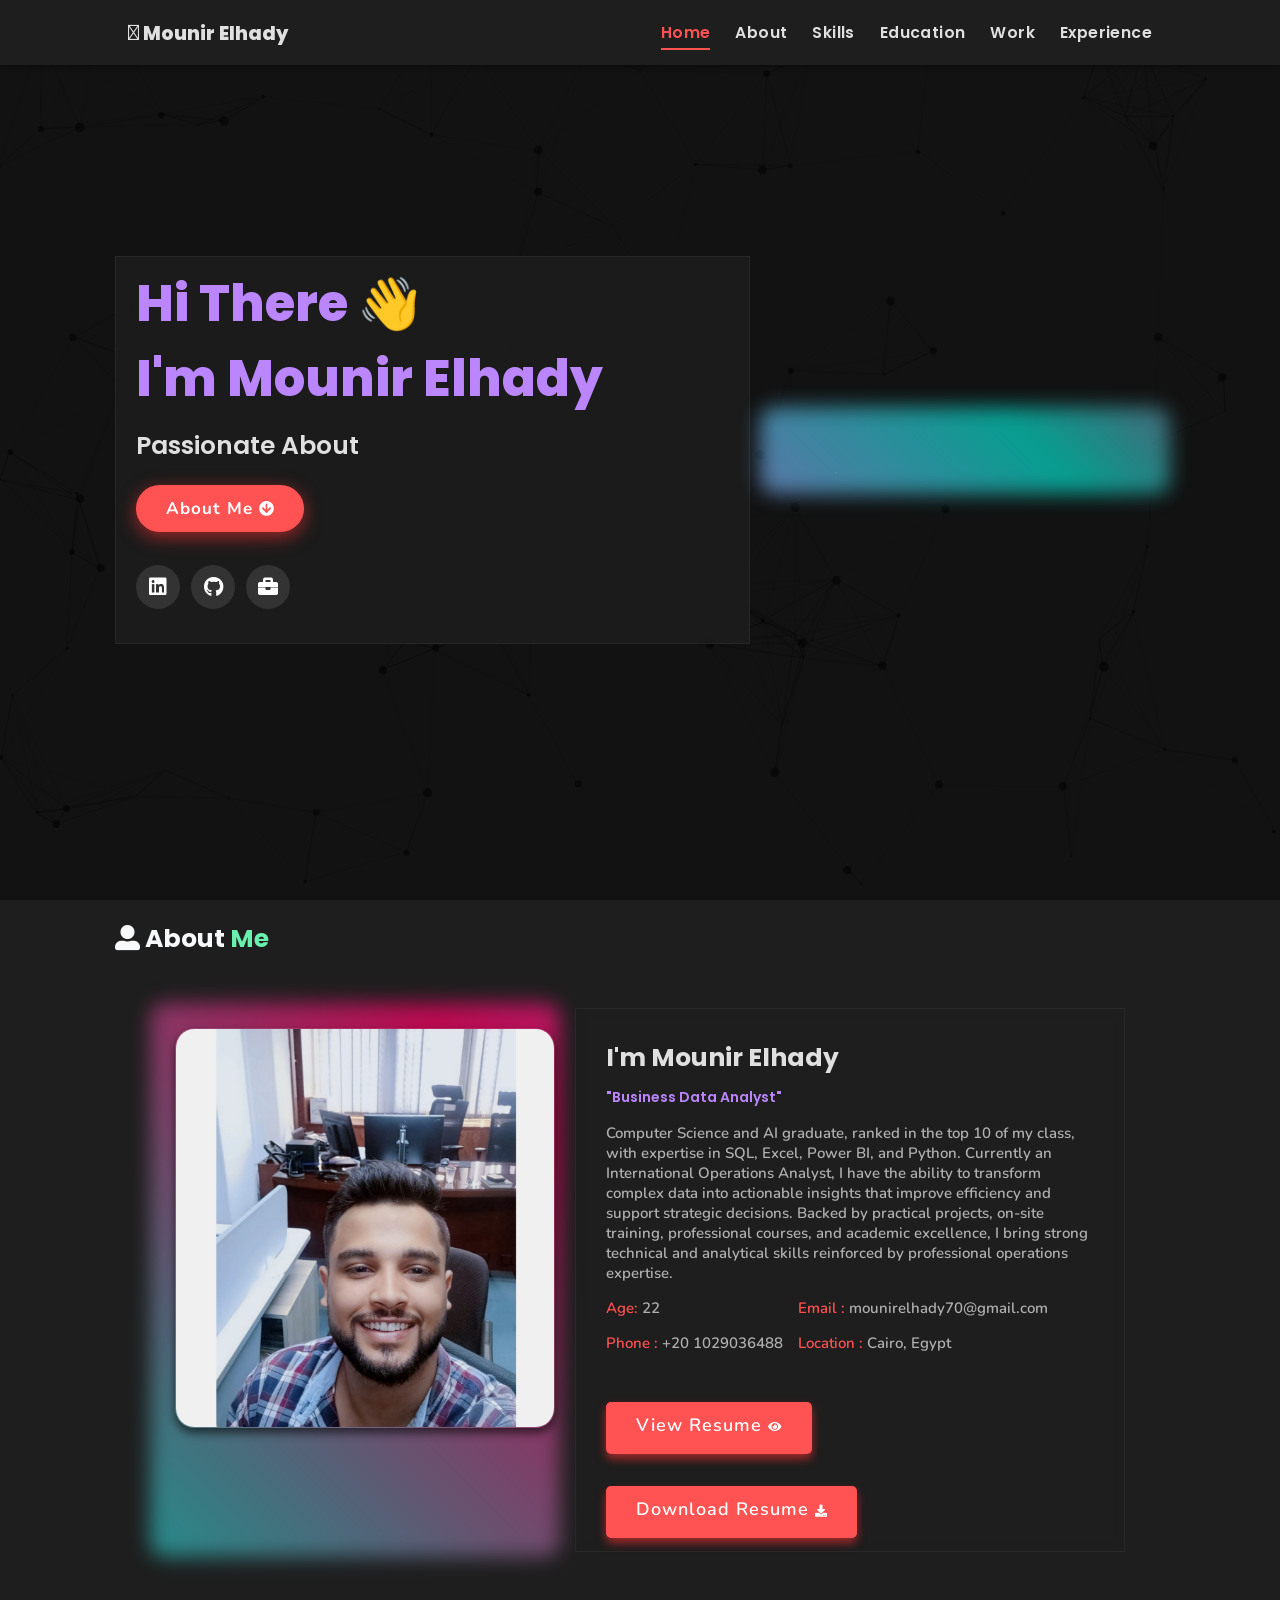
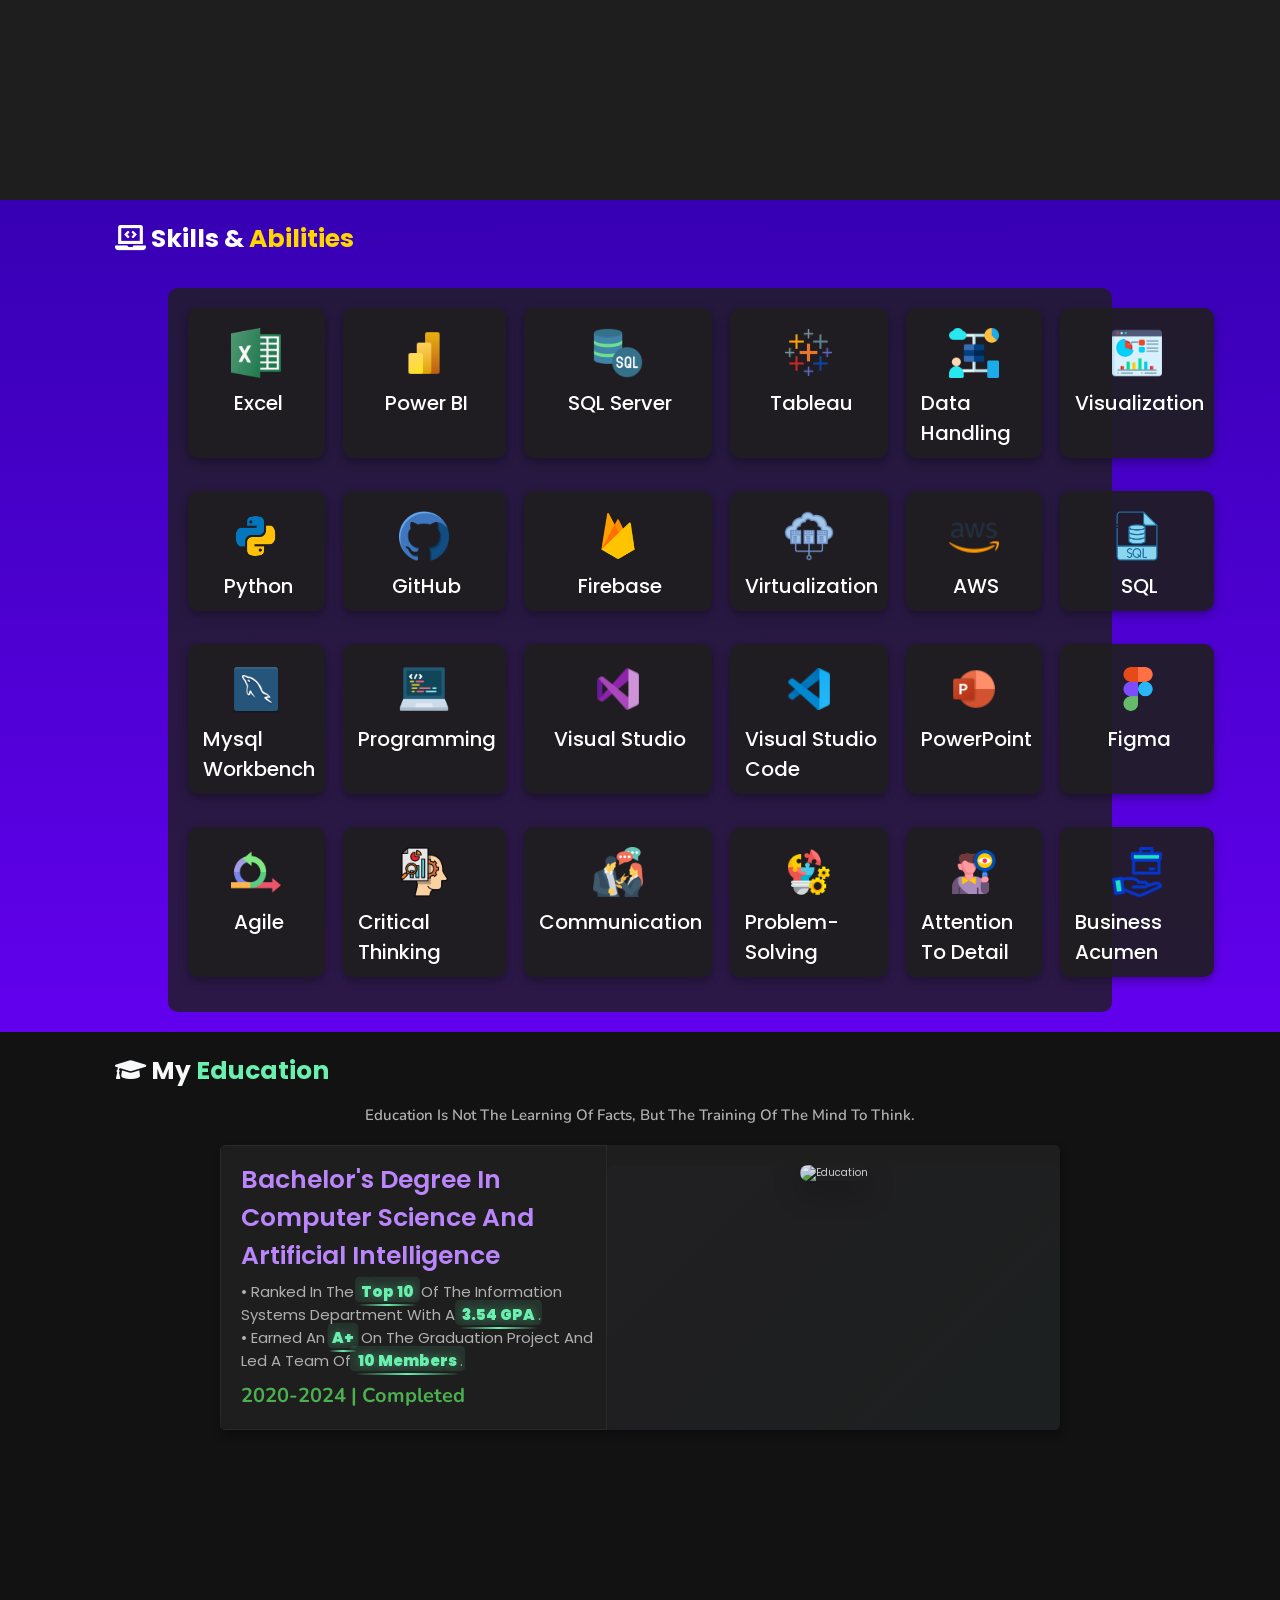
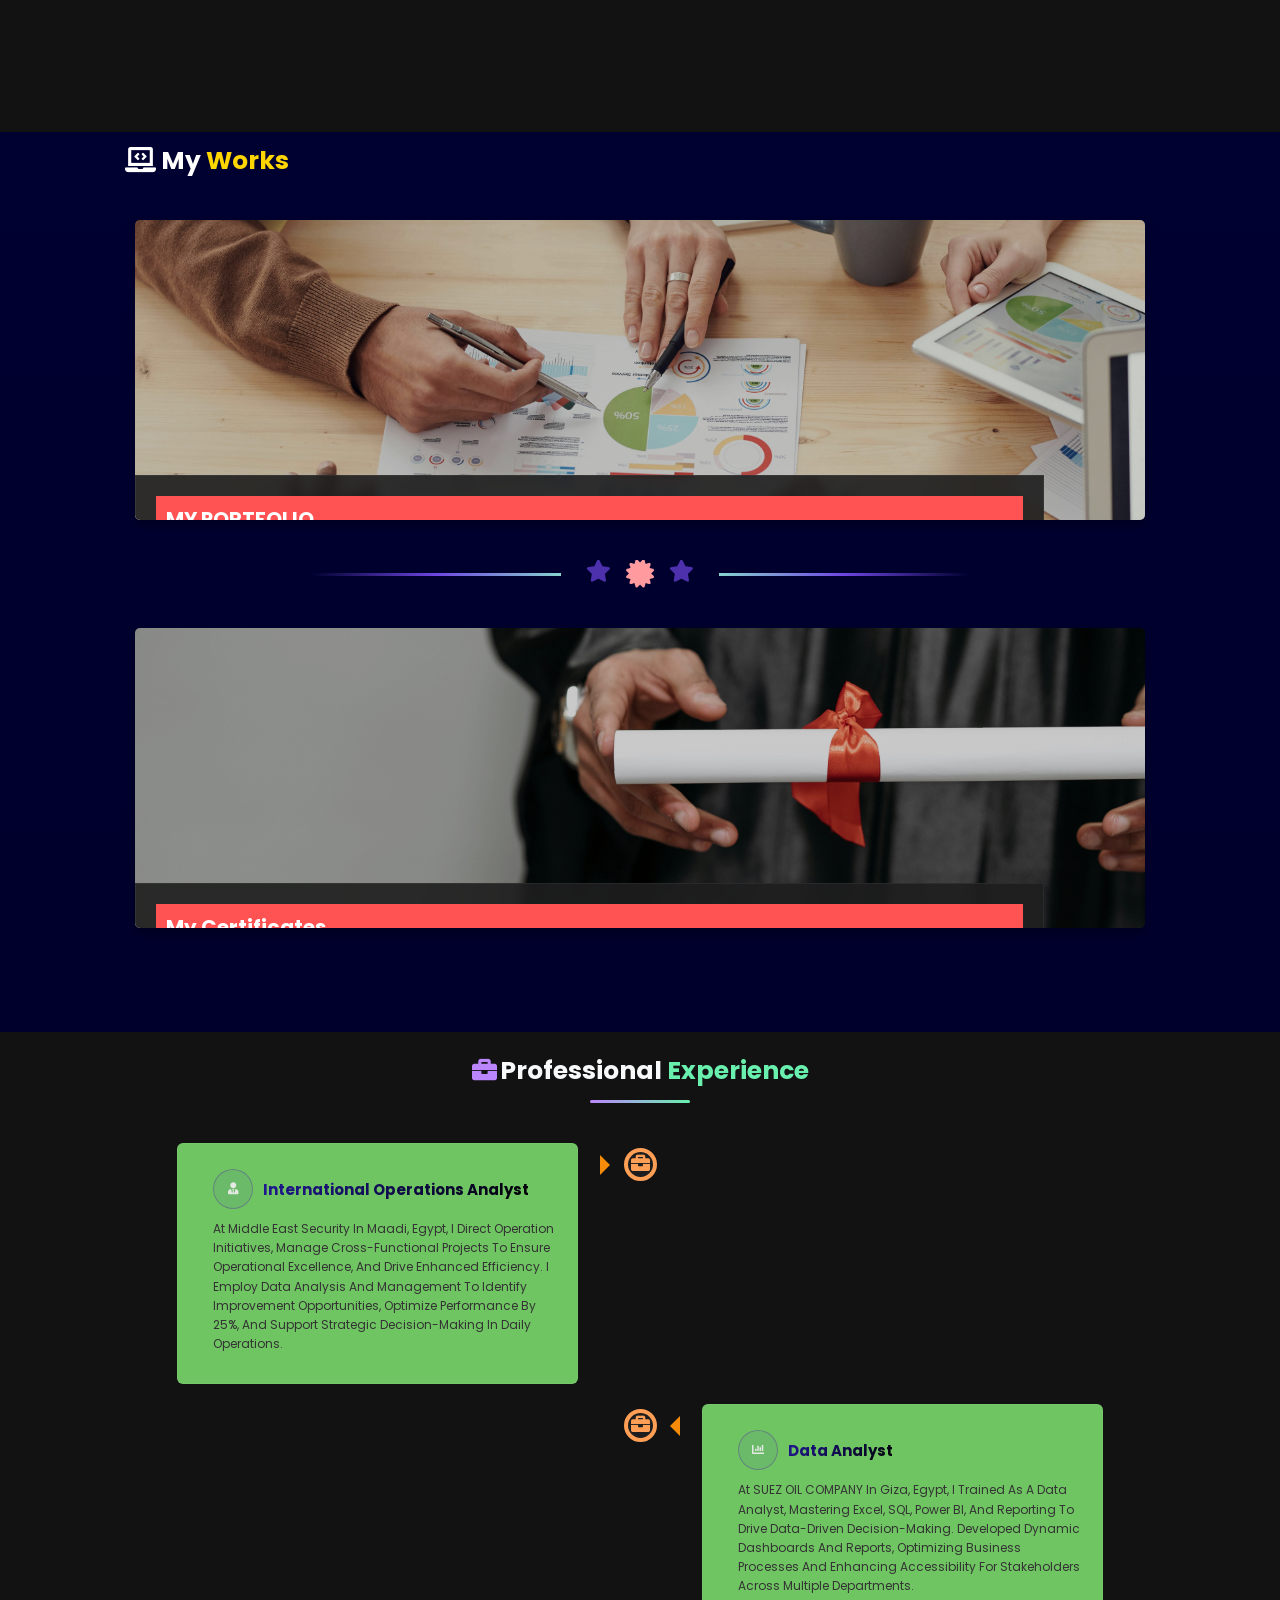
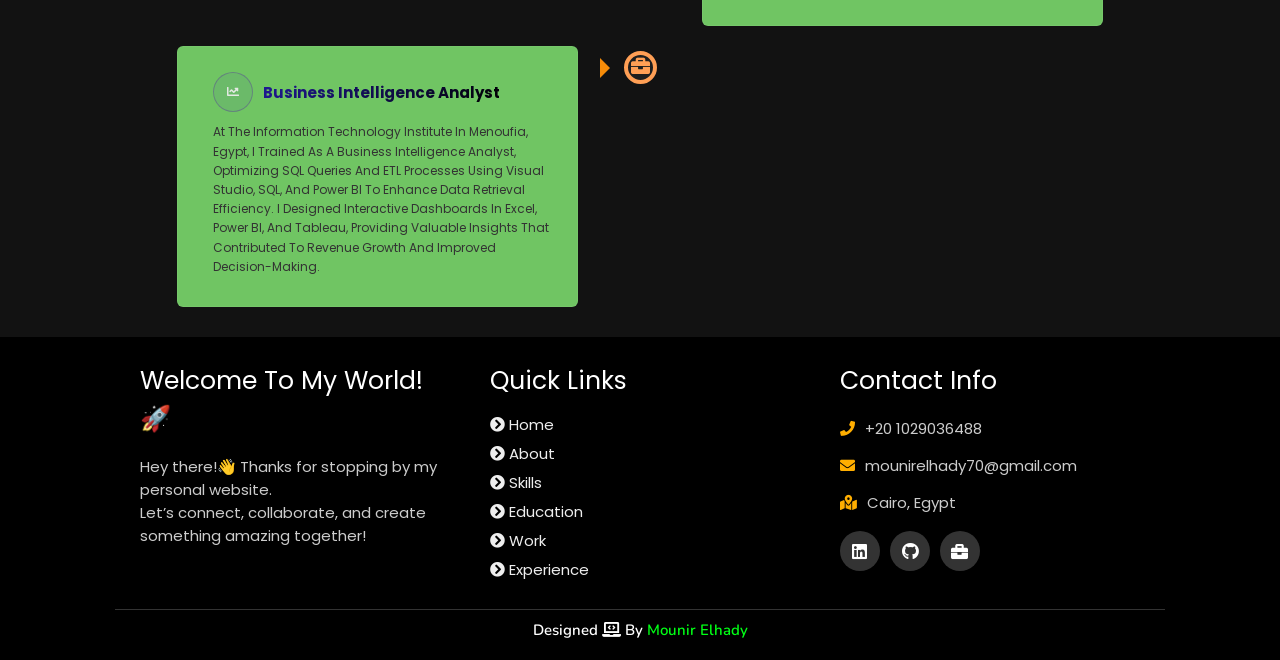
==== index.html @ d8acaab2 "Update index.html" ====
<!DOCTYPE html>
<html lang="en">
<head>
    <meta charset="UTF-8">
    <meta http-equiv="X-UA-Compatible" content="IE=edge">
    <meta name="viewport" content="width=device-width, initial-scale=1.0">
    
    <meta name="keywords" content="Mounir Elhady, Website, Data Analyst, Business Intelligence, Data Visualization, SQL, Power BI, Python, Data-Driven Solutions, Database Management" />
    <meta name="description" content="Welcome to Mounir Elhady's Website. Data Analyst & Business Intelligence Professional specializing in Data Visualization, SQL, Power BI, and Python." />
    
    <!-- Custom CSS -->
    <link rel="stylesheet" href="./assets/css/style.css">
    
    <!-- Font Awesome -->
    <link rel="stylesheet" href="https://cdnjs.cloudflare.com/ajax/libs/font-awesome/5.15.3/css/all.min.css" integrity="sha512-iBBXm8fW90+nuLcSKlbmrPcLa0OT92xO1BIsZ+ywDWZCvqsWgccV3gFoRBv0z+8dLJgyAHIhR35VZc2oM/gI1w==" crossorigin="anonymous" referrerpolicy="no-referrer" />
    <script src="https://kit.fontawesome.com/95a2002ecf.js" crossorigin="anonymous"></script>
    
    <!-- Favicon -->
    <link id='favicon' rel="shortcut icon" href="./assets/images/Logo.png" type="image/x-png">
    
    <title>Website | Mounir Elhady</title>
</head>







<body>
<header>
        <a href="" class="logo"><i class="fa-solid fa-code"></i> Mounir Elhady</a>

        <div id="menu" class="fas fa-bars"></div>
        <nav class="navbar">
            <ul>
            <li><a class="active" href="#home">Home</a></li>
            <li><a href="#about">About</a></li>
            <li><a href="#skills">Skills</a></li>
            <li><a href="#education">Education</a></li>
            <li><a href="#work">Work</a></li>
            <li><a href="#experience">Experience</a></li>
            </ul>
        </nav>
</header>
<!-- navbar ends -->


<!-- hero section starts -->
<section class="home" id="home">
    <div id="particles-js"></div>



    <div class="content">
    <h2>Hi There  👋<br/> I'm Mounir Elhady <span></span></h2>
    <p>Passionate about   <span class="typing-text"></span></p>
    <a href="#about" class="btn"><span>About Me</span>
      <i class="fas fa-arrow-circle-down"></i>
    </a>






    <div class="socials">
        <ul class="social-icons">
          <li><a class="linkedin" aria-label="LinkedIn" href="https://www.linkedin.com/in/mounirelhady/" target="_blank"><i class="fab fa-linkedin"></i></a></li> 
          <li><a class="github" aria-label="GitHub" href="https://github.com/MounirReda" target="_blank"><i class="fab fa-github"></i></a></li>
          <li><a class="portfolio" aria-label="Portfolio" href="https://www.datascienceportfol.io/mounirelhady70" target="_blank"><i class="fas fa-briefcase"></i></a></li>
        </ul>
      </div>
    </div>
<div class="image">
    <img draggable="false" class="tilt" src="./assets/images/Mounir Elhady.jpg" alt="" height="">
</div>
</section>
<!-- hero section ends -->


<!-- about section starts -->
<section class="about" id="about">
    <h2 class="heading"><i class="fas fa-user-alt"></i> About <span>Me</span></h2>
    
    <div class="row">

    <div class="image">
        <img draggable="false" class="tilt" src="./assets/images/Mounir Reda.jpg" alt="">
    </div>
    <div class="content">
        <h3>I'm Mounir Elhady</h3>
        <span class="tag">"Business Data Analyst"</span>
        
        <p>
Computer Science and AI graduate, ranked in the top 10 of my class, with expertise in SQL, Excel, Power BI, and Python. Currently an International Operations Analyst,
I have the ability to transform complex data into actionable insights that improve efficiency and support strategic decisions. Backed by practical projects, 
on-site training, professional courses, and academic excellence, I bring strong technical and analytical skills reinforced by professional operations expertise.
  </p>
        
        <div class="box-container">
            <div class="box">
              <p><span> age: </span> 22</p>
              <p><span> phone : </span> +20 1029036488</p>
            </div>
            <div class="box">
              <p><span> email : </span> mounirelhady70@gmail.com</p>
              <p><span> Location : </span> Cairo, Egypt</p>
            </div>
        </div>
        
        <div class="resumebtns">
          <!-- View Resume Button -->
          <div class="resumebtn">
              <a href="https://drive.google.com/file/d/1XjksKo0N9wcu0QotkBpElkFrQKHS5Toi/view?usp=sharing" target="_blank" class="btn">
                  <span>View Resume</span> <i class="fas fa-eye"></i>
              </a>
          </div>
      
          <!-- Download Resume Button -->
          <div class="resumebtn">
              <a href="https://drive.google.com/uc?export=download&id=1XjksKo0N9wcu0QotkBpElkFrQKHS5Toi" class="btn">
                  <span>Download Resume</span> <i class="fas fa-download"></i>
              </a>
          </div>
      </div>
      

    </div>
    </div>
</section>
<!-- about section ends -->

<!-- skills section starts -->
<section class="skills" id="skills">

    <h2 class="heading"><i class="fas fa-laptop-code"></i> Skills & <span>Abilities</span></h2>

    <div class="container">
          <div class="row" id="skillsContainer">

            <div class="bar">
              <div class="info">
                <img src="./assets/images/skills/Excel.png" height="50" width="50"/>
                <span>Excel</span>
              </div>
            </div>
            <div class="bar">
              <div class="info">
                <img src="./assets/images/skills/Power BI.png" height="50" width="50">
                <span>Power BI</span>
              </div>
    
            </div>
            <div class="bar">
              <div class="info">
                <img src="./assets/images/skills/sql-server.png" height="50" width="50">
                <span>SQL Server</span>
              </div>
            </div>
            <div class="bar">
              <div class="info">
                <img src="./assets/images/skills/Tableau.png" height="50" width="50">
                <span>Tableau</span>
              </div>
            </div>
            <div class="bar">
              <div class="info">
                <img src="./assets/images/skills/Management Data.png" height="50" width="50">
                <span>Data Handling</span>
              </div>
            </div>
            <div class="bar">
              <div class="info">
                <img src="./assets/images/skills/data-visualization.png" height="50" width="50">
                <span>Visualization</span>
              </div>
            </div>
            <div class="bar">
              <div class="info">
                <img src="./assets/images/skills/python.png" height="50" width="50">
                <span>Python</span>
              </div>
            </div>
            <div class="bar">
              <div class="info">
                <img src="./assets/images/skills/github.png" height="50" width="50">
                <span>GitHub</span>
              </div>
            </div>
            <div class="bar">
              <div class="info">
                <img src="./assets/images/skills/firebase.png" height="50" width="50">
                <span>Firebase</span>
              </div>
            </div>
            
            <div class="bar">
              <div class="info">
                <img src="./assets/images/skills/virtualization.png" height="50" width="50">
                <span>Virtualization</span>
              </div>
            </div>
            <div class="bar">
              <div class="info">
                <img src="./assets/images/skills/aws.png" height="50" width="50">
                <span>AWS</span>
              </div>
            </div>
            <div class="bar">
              <div class="info">
                <img src="./assets/images/skills/sql.png" height="50" width="50">
                <span>SQL</span>
              </div>
            </div>
            <div class="bar">
              <div class="info">
                <img src="./assets/images/skills/mysqlworkbench_93532.png" height="50" width="50">
                <span>Mysql workbench</span>
              </div>
            </div>
            <div class="bar">
              <div class="info">
                <img src="./assets/images/skills/programming.png" height="50" width="50">
                <span>Programming</span>
              </div>
            </div>
            <div class="bar">
              <div class="info">
                <img src="./assets/images/skills/visual-studio.png" height="50" width="50">
                <span>Visual Studio</span>
              </div>
            </div>
            <div class="bar">
              <div class="info">
                <img src="./assets/images/skills/visual-studio-code.png" height="50" width="50">
                <span>Visual Studio Code</span>
              </div>
            </div>
            <div class="bar">
              <div class="info">
                <img src="./assets/images/skills/Power Point.png" height="50" width="50">
                <span>PowerPoint</span>
              </div>
            </div>
            <div class="bar">
              <div class="info">
                <img src="./assets/images/skills/figma.png" height="50" width="50">
                <span>Figma</span>
              </div>
            </div>
            <div class="bar">
              <div class="info">
                <img src="./assets/images/skills/agile.png" height="50" width="50">
                <span>Agile</span>
            
              </div>
            </div>
            <div class="bar">
              <div class="info">
                <img src="./assets/images/skills/Critical Thinking.png" height="50" width="50">
                <span>Critical Thinking</span>
              </div>
            </div>
            <div class="bar">
              <div class="info">
                <img src="./assets/images/skills/conversation.png" height="50" width="50">
                <span>Communication </span>
              </div>
            </div>
            
            <div class="bar">
              <div class="info">
                <img src="./assets/images/skills/problem-solving.png" height="50" width="50">
                <span>Problem-Solving</span>
              </div>
            </div>
            <div class="bar">
              <div class="info">
                <img src="./assets/images/skills/attention-to-detail.png" height="50" width="50">
                <span>Attention to Detail</span>
              </div>
            </div>
            <div class="bar">
              <div class="info">
                <img src="./assets/images/skills/briefcase.png" height="50" width="50">
                <span>Business Acumen</span>
              </div>
            </div>
            </div>
            

      </div>
</div>
</section>
<!-- skills section ends -->


<!-- education section starts -->
<section class="education" id="education">
  <h1 class="heading"><i class="fas fa-graduation-cap"></i> My <span>Education</span></h1>
  <p class="qoute">Education is not the learning of facts, but the training of the mind to think.</p>

  <div class="box-container">
    <div class="box">
      <div class="content">
        <h3>Bachelor's Degree in Computer Science and Artificial Intelligence</h3>
        <p class="education-details">
          <span class="bullet-point">•</span> Ranked in the <span class="highlight grade-special">top 10</span> of the Information Systems Department with a <span class="highlight grade-special">3.54 GPA</span>.<br>
          <span class="bullet-point">•</span> Earned an <span class="highlight grade-special">A+</span> on the graduation project and led a team of <span class="highlight grade-special">10 members</span>.
        </p>
        <h4>2020-2024 | Completed</h4>
      </div>
      
      <!-- Enhanced image container with animations -->
      <div class="full-width-image">
        <div class="image-wrapper">
          <img draggable="false" src="assets/images/Graduation Picture.jpg" alt="Education" class="animated-image">
          <div class="image-overlay"></div>
          <div class="image-highlight"></div>
        </div>
      </div>
    </div>
  </div>
</section>
<!-- education section ends -->

<style>
  /* Base Styles */
  .full-width-image {
    width: 100%;
    margin-top: 2rem;
    position: relative;
    overflow: hidden;
    border-radius: 8px;
  }
  
  .image-wrapper {
    position: relative;
    width: 100%;
    height: 100%;
  }
  
  .animated-image {
    width: 100%;
    max-height: 400px;
    object-fit: cover;
    border-radius: 8px;
    transform: scale(1);
    transition: all 0.5s ease;
    position: relative;
    z-index: 1;
    box-shadow: 0 10px 30px rgba(0,0,0,0.3);
  }
  
  /* Overlay Effects */
  .image-overlay {
    position: absolute;
    top: 0;
    left: 0;
    width: 100%;
    height: 100%;
    background: linear-gradient(135deg, rgba(187,134,252,0.2) 0%, rgba(3,218,198,0.1) 100%);
    z-index: 2;
    opacity: 0.7;
    mix-blend-mode: overlay;
    border-radius: 8px;
  }
  
  .image-highlight {
    position: absolute;
    top: 0;
    left: -100%;
    width: 50%;
    height: 100%;
    background: linear-gradient(90deg, transparent, rgba(255,255,255,0.2), transparent);
    z-index: 3;
    animation: shine 3s infinite;
  }

  /* Enhanced Number Styling - Unified Design */
  .grade-special {
    font-weight: 900;
    color: #69f0ae; /* Vibrant green */
    text-shadow: 0 0 10px rgba(105, 240, 174, 0.4);
    padding: 0 3px;
    position: relative;
    display: inline-block;
    transform: translateZ(0);
  }

  .grade-special::after {
    content: '';
    position: absolute;
    bottom: -3px;
    left: 0;
    width: 100%;
    height: 2px;
    background: linear-gradient(90deg, transparent, #69f0ae, transparent);
    animation: gradePulse 2s infinite;
    border-radius: 2px;
  }

  .grade-special::before {
    content: '';
    position: absolute;
    top: -2px;
    left: 0;
    width: 100%;
    height: 100%;
    background: rgba(105, 240, 174, 0.1);
    border-radius: 4px;
    z-index: -1;
    transform: scale(1.1);
    animation: gradeGlow 2s infinite alternate;
  }

  @keyframes gradePulse {
    0%, 100% { opacity: 0.8; transform: scaleX(0.9); }
    50% { opacity: 1; transform: scaleX(1); }
  }

  @keyframes gradeGlow {
    0% { opacity: 0.3; }
    100% { opacity: 0.6; }
  }
  
  /* Animations */
  @keyframes shine {
    0% { left: -100%; }
    20% { left: 100%; }
    100% { left: 100%; }
  }
  
  .animated-image:hover {
    transform: scale(1.02);
    box-shadow: 0 15px 40px rgba(0,0,0,0.4);
  }
  
  /* Content Animation */
  .content {
    animation: fadeInUp 0.8s ease-out;
  }
  
  @keyframes fadeInUp {
    from {
      opacity: 0;
      transform: translateY(20px);
    }
    to {
      opacity: 1;
      transform: translateY(0);
    }
  }
  
  /* Responsive Design */
  @media (max-width: 768px) {
    .animated-image {
      max-height: 300px;
    }
    
    .image-highlight {
      animation: shineMobile 4s infinite;
    }
    
    @keyframes shineMobile {
      0% { left: -100%; }
      30% { left: 100%; }
      100% { left: 100%; }
    }

    .grade-special {
      font-size: 1.05em;
      padding: 0 2px;
    }
  }
</style>
<!-- education section ends -->


<!-- work project section starts -->

<section class="work" id="work">
  <h2 class="heading"><i class="fas fa-laptop-code"></i> My <span>Works</span></h2>

  <div class="box-container">
  <!-- Portfolio Box -->
  <div class="box tilt">
    <a href="https://www.datascienceportfol.io/mounirelhady70" target="_blank">
      <img draggable="false" src="./assets/images/projects/Port.jpg" alt="Portfolio Preview" />
    </a>
    <div class="content">
      <div class="tag">
        <h3>MY PORTFOLIO</h3>
      </div> 
      <div class="desc">
        <a href="https://www.datascienceportfol.io/mounirelhady70" target="_blank" style="text-decoration: none; color: inherit;">
          <p> Showing advanced practical work in business intelligence, data analysis. Skilled in analytics tools, data management</p>
        </a>
        <div class="btns">
          <a href="https://www.datascienceportfol.io/mounirelhady70" class="btn" target="_blank">
            <i class="fas fa-eye"></i> View My Portfolio
          </a>
        </div>
        </div>
      </div>
    </div>
  </div>

  <!-- Enhanced Attractive Separator -->
  <div class="separator-wrapper">
    <div class="separator">
      <div class="separator-line left-line"></div>
      <div class="separator-icon">
        <i class="fas fa-star"></i>
        <i class="fas fa-certificate pulse"></i>
        <i class="fas fa-star"></i>
      </div>
      <div class="separator-line right-line"></div>
    </div>
  </div>

  <style>
    .separator-wrapper {
      margin: 40px 0;
      position: relative;
      overflow: hidden;
    }

    .separator {
      display: flex;
      align-items: center;
      justify-content: center;
      position: relative;
    }

    .separator-line {
      height: 3px;
      flex-grow: 1;
      max-width: 250px;
      position: relative;
      overflow: hidden;
    }

    .left-line {
      background: linear-gradient(90deg, transparent, #6e45e2, #88d3ce);
      animation: slideLeft 2.5s infinite;
    }

    .right-line {
      background: linear-gradient(90deg, #88d3ce, #6e45e2, transparent);
      animation: slideRight 2.5s infinite;
    }

    .separator-icon {
      margin: 0 25px;
      display: flex;
      gap: 15px;
    }

    .separator-icon i {
      color: #6e45e2;
      font-size: 22px;
      position: relative;
    }

    .separator-icon .fa-certificate {
      font-size: 28px;
      color: #ff9a9e;
    }

    .separator-icon .fa-star {
      animation: rotate 4s infinite linear;
      opacity: 0.7;
    }

    /* Animations */
    @keyframes slideLeft {
      0% { background-position: -250px 0; }
      100% { background-position: 250px 0; }
    }

    @keyframes slideRight {
      0% { background-position: 250px 0; }
      100% { background-position: -250px 0; }
    }

    @keyframes pulse {
      0% { transform: scale(1); opacity: 1; }
      50% { transform: scale(1.2); opacity: 0.8; }
      100% { transform: scale(1); opacity: 1; }
    }

    @keyframes rotate {
      from { transform: rotate(0deg); }
      to { transform: rotate(360deg); }
    }

    /* Glow effect on hover */
    .separator:hover .separator-icon .fa-certificate {
      text-shadow: 0 0 15px #ff9a9e;
      transition: all 0.3s ease;
    }

    /* Added space below the "View My Portfolio" button */
    .btns {
      margin-bottom: 20px;
    }
  </style>

  <!-- Certificate Section - Added below the portfolio -->
<div class="box-container" style="margin-top: 20px;">
  <div class="box tilt">
    <a href="https://mounirreda.github.io/Certifications-Gallery-/" target="_blank">
      <img draggable="false" src="./assets/images/projects/Certificate.jpg" alt="Certificate Preview" />
    </a>
    <div class="content">
      <div class="tag">
        <h3>My Certificates</h3>
      </div> 
      <div class="desc">
        <a href="https://mounirreda.github.io/Certifications-Gallery-/" target="_blank" style="text-decoration: none; color: inherit;">
          <p>Certified Skills and Achievements: Expertise in Data Analysis, Business Intelligence, Cloud Solutions, Digital Marketing and Networking</p>
        </a>
        <div class="btns">
          <a href="https://mounirreda.github.io/Certifications-Gallery-/" class="btn" target="_blank">
            <i class="fas fa-eye"></i> View My Certificates
          </a>
        </div>
        </div>
      </div>
    </div>
  </div>
</section>


<!-- work project section ends -->


<!-- experience section starts -->
<!-- experience section starts -->
<section class="experience" id="experience">
  <div class="section-header">
    <i class="fas fa-briefcase"></i>
    <h2 class="heading">  <space>  </space> Professional <span>Experience</span></h2>
    <div class="header-decoration"></div>
  </div>



  <div class="timeline">
    <!-- Freelancing Entry -->
    <div class="container left">
      <div class="content">
        <div class="tag">
          <div class="tag-icon"><i class="fas fa-user-tie"></i></div>
          <h2>International Operations Analyst</h2>
        </div>
        <div class="desc">
          <p>At Middle East Security in Maadi, Egypt, I direct operation initiatives, manage cross-functional projects to ensure operational excellence, and drive enhanced efficiency. I employ data analysis and management to identify improvement opportunities, optimize performance by 25%, and support strategic decision-making in daily operations.</p>
        </div>
      </div>
    </div>

    <!-- Data Analyst Entry -->
    <div class="container right">
      <div class="content">
        <div class="tag">
          <div class="tag-icon"><i class="fas fa-chart-bar"></i></div>
          <h2>Data Analyst</h2>
        </div>
        <div class="desc">
          <p>At SUEZ OIL COMPANY in Giza, Egypt, I trained as a Data Analyst, mastering Excel, SQL, Power BI, and reporting to drive data-driven decision-making. developed dynamic dashboards and reports, optimizing business processes and enhancing accessibility for stakeholders across multiple departments.</p>
        </div>
      </div>
    </div>

    <!-- Business Intelligence Entry -->
    <div class="container left">
      <div class="content">
        <div class="tag">
          <div class="tag-icon"><i class="fas fa-chart-line"></i></div>
          <h2>Business Intelligence Analyst</h2>
        </div>
        <div class="desc">
          <p>At the Information Technology Institute in Menoufia, Egypt, I trained as a Business Intelligence Analyst, optimizing SQL queries and ETL processes using Visual Studio, SQL, and Power BI to enhance data retrieval efficiency. I designed interactive dashboards in Excel, Power BI, and Tableau, providing valuable insights that contributed to revenue growth and improved decision-making.</p>
        </div>
      </div>
    </div>
</div>




      </div>
    </div>
  </div>
</section>
<!-- experience section ends -->

<style>
  /* Enhanced Header Styling */
  .section-header {
    position: relative;
    text-align: center;
    margin-bottom: 3rem;
  }
  
  .section-header i {
    font-size: 2.5rem;
    color: #bb86fc;
    margin-bottom: 1rem;
    display: inline-block;
  }
  
  .heading {
    font-size: 2.5rem;
    font-weight: 700;
    color: #f8f9fa;
    position: relative;
    display: inline-block;
    margin: 0 0 1rem;
  }
  
  .heading span {
    color: #69f0ae;
    position: relative;
  }
  
  .heading span::after {
    content: '';
    position: absolute;
    bottom: 5px;
    left: 0;
    width: 100%;
    height: 3px;
    background: linear-gradient(90deg, #69f0ae, transparent);
    z-index: -1;
  }
  
  .header-decoration {
    height: 3px;
    width: 100px;
    background: linear-gradient(90deg, #bb86fc, #69f0ae);
    margin: 0 auto;
    border-radius: 3px;
  }

  /* Enhanced Timeline Items */
  .tag {
    display: flex;
    align-items: center;
    gap: 1rem;
    margin-bottom: 1rem;
  }
  
  .tag-icon {
    width: 40px;
    height: 40px;
    background: rgba(70, 103, 165, 0.1);
    border-radius: 50%;
    display: flex;
    align-items: center;
    justify-content: center;
    color: #e4e9e3;
    font-size: 1.2rem;
    border: 1px solid rgba(80, 10, 165, 0.3);
  }
  
  .tag h2 {
    color: #1461af;
    font-size: 1.5rem;
    margin: 0;
    background: linear-gradient(135deg, #201996, #000000);
    -webkit-background-clip: text;
    -webkit-text-fill-color: transparent;
    background-clip: text;
  }
  
  .desc p {
    color: #e0e0e0;
    line-height: 1.6;
    font-size: 1.1rem;
  }

  /* Keep original timeline structure */
  .timeline {
    position: relative;
    max-width: 1200px;
    margin: 0 auto;
  }
  
  .timeline::after {
    content: '';
    position: absolute;
    width: 4px;
    background: linear-gradient(to bottom, #bb86fc, #69f0ae);
    top: 0;
    bottom: 0;
    left: 50%;
    margin-left: -2px;
    z-index: 0;
  }
  
  /* Rest of your existing timeline CSS... */
  /* (Keep all your original .container, .left, .right styles) */
  /* Just update the content background for better contrast */
  .content {
    background: rgba(30, 30, 30, 0.8);
    backdrop-filter: blur(5px);
    border: 1px solid rgba(255,255,255,0.05);
  }
</style>
<!-- experience section ends -->

<!-- footer section starts -->
<section class="footer">

  <div class="box-container">

      <div class="box">
        <h3>Welcome to My World! 🚀</h3>
        <p>
          Hey there!👋 Thanks for stopping by my personal website. <br/>
          Let’s connect, collaborate, and create something amazing together!  
        </p>
        
      </div>

      <div class="box">
          <h3>quick links</h3>
          <a href="#home"><i class="fas fa-chevron-circle-right"></i> Home</a>
          <a href="#about"><i class="fas fa-chevron-circle-right"></i> About</a>
          <a href="#skills"><i class="fas fa-chevron-circle-right"></i> Skills</a>
          <a href="#education"><i class="fas fa-chevron-circle-right"></i> Education</a>
          <a href="#work"><i class="fas fa-chevron-circle-right"></i> Work</a>
          <a href="#experience"><i class="fas fa-chevron-circle-right"></i> Experience</a>
      </div>

      <div class="box">
          <h3>Contact info</h3>
          <p> <i class="fas fa-phone"></i>+20  1029036488</p>
          <p> <i class="fas fa-envelope"></i>mounirelhady70@gmail.com</p>
          <p> <i class="fas fa-map-marked-alt"></i>Cairo, Egypt</p>
          <div class="share">
          <a class="linkedin" aria-label="LinkedIn" href="https://www.linkedin.com/in/mounirelhady/" target="_blank"><i class="fab fa-linkedin"></i></a> 
          <a class="github" aria-label="GitHub" href="https://github.com/MounirReda" target="_blank"><i class="fab fa-github"></i></a>
          <a class="github" aria-label="GitHub" href="https://www.datascienceportfol.io/mounirelhady70" target="_blank"><i class="fas fa-briefcase"></i></a>




          </div>
      </div>
  </div>

  <h1 class="credit">Designed <i class="fas fa-laptop-code"></i> by 
    <a href="https://www.linkedin.com/in/mounirelhady/" target="_blank">Mounir Elhady</a>
</h1>

</section>
<!-- footer section ends -->


<!-- scroll top btn -->
<a href="#home" aria-label="ScrollTop" class="fas fa-angle-up" id="scroll-top"></a>
<!-- scroll back to top -->


<!-- ==== ALL MAJOR JAVASCRIPT CDNS STARTS ==== -->
<!-- jquery cdn -->
<script src="https://cdnjs.cloudflare.com/ajax/libs/jquery/3.6.0/jquery.min.js" integrity="sha512-894YE6QWD5I59HgZOGReFYm4dnWc1Qt5NtvYSaNcOP+u1T9qYdvdihz0PPSiiqn/+/3e7Jo4EaG7TubfWGUrMQ==" crossorigin="anonymous" referrerpolicy="no-referrer"></script>

<!-- typed.js cdn -->
<script src="https://cdnjs.cloudflare.com/ajax/libs/typed.js/2.0.5/typed.min.js" integrity="sha512-1KbKusm/hAtkX5FScVR5G36wodIMnVd/aP04af06iyQTkD17szAMGNmxfNH+tEuFp3Og/P5G32L1qEC47CZbUQ==" crossorigin="anonymous" referrerpolicy="no-referrer"></script>

<!-- particle.js links -->
<script src="./assets/js/particles.min.js"></script>
<script src="./assets/js/app.js"></script>

<!-- vanilla tilt.js links -->
<script src="https://cdnjs.cloudflare.com/ajax/libs/vanilla-tilt/1.7.0/vanilla-tilt.min.js" integrity="sha512-SttpKhJqONuBVxbRcuH0wezjuX+BoFoli0yPsnrAADcHsQMW8rkR84ItFHGIkPvhnlRnE2FaifDOUw+EltbuHg==" crossorigin="anonymous" referrerpolicy="no-referrer"></script>

<!-- scroll reveal anim -->
<script src="https://unpkg.com/scrollreveal"></script>

<script
      type="text/javascript"
      src="https://cdn.jsdelivr.net/npm/emailjs-com@3/dist/email.min.js"
    ></script>

<!-- ==== ALL MAJOR JAVASCRIPT CDNS ENDS ==== -->

<script src="./assets/js/script.js"></script>

</body>
</html>
---- assets/css/style.css ----
@import url("https://fonts.googleapis.com/css2?family=Poppins:wght@400;600;700&display=swap");
@import url("https://fonts.googleapis.com/css2?family=Nunito:ital,wght@0,300;0,400;0,600;0,700;1,300;1,400&display=swap");

* {
  margin: 0;
  padding: 0;
  box-sizing: border-box;
  text-decoration: none;
  outline: none;
  border: none;
  text-transform: capitalize;
  transition: all 0.2s linear;
}
html {
  font-size: 62.5%;
  overflow-x: hidden;
  scroll-behavior: smooth;
}
body {
  background: #121212; /* Dark background */
  font-family: "Poppins", sans-serif;
  color: #e0e0e0; /* Light text color */
}

*::selection {
  background: #da2b2b;
  color: #fff;
}

html {
  font-size: 62.5%;
  overflow-x: hidden;
}
html::-webkit-scrollbar {
  width: 0.8rem;
}
html::-webkit-scrollbar-track {
  background: #1e1e1e; /* Dark scrollbar track */
}
html::-webkit-scrollbar-thumb {
  background: #6a3093; /* Purple scrollbar thumb */
}

/* pre loader start */
.loader-container {
  position: fixed;
  top: 0;
  left: 0;
  z-index: 10000;
  background: #121212; /* Dark background */
  display: flex;
  align-items: center;
  justify-content: center;
  height: 100%;
  width: 100%;
}
.loader-container.fade-out {
  top: -120%;
}
/* pre loader end */

/* navbar starts */
header {
  position: fixed;
  top: 0;
  left: 0;
  right: 0;
  z-index: 1000;
  display: flex;
  align-items: center;
  justify-content: space-between;
  padding: 1.7rem 10%;
  height: 6.5rem;
  background-color: #1e1e1e; /* Dark navbar */
  box-shadow: 0 1px 4px rgba(0, 0, 0, 0.5);
}
section {
  min-height: 100vh;
  padding: 2rem 9%;
}
.heading {
  font-size: 3.5rem;
  color: #e0e0e0; /* Light text */
  font-weight: 800;
  text-align: center;
}
.heading span {
  color: #ff5252; /* Brighter red */
}
header .logo {
  font-size: 1.9rem;
  font-weight: 800;
  text-decoration: none;
  color: #e0e0e0; /* Light text */
}
header .logo i {
  font-size: 2.2rem;
}
header .logo:hover {
  color: #ff5252; /* Brighter red */
}
header .navbar ul {
  list-style: none;
  display: flex;
  justify-content: center;
  align-items: center;
}
header .navbar li {
  margin-left: 2.5rem;
}
header .navbar ul li a {
  font-size: 1.57rem;
  color: #e0e0e0; /* Light text */
  font-weight: 600;
  text-decoration: none;
  letter-spacing: 0.04rem;
  transition: 0.2s;
}
header .navbar ul li a.active,
header .navbar ul li a:hover {
  color: #ff5252; /* Brighter red */
  border-bottom: 0.2rem solid #ff5252;
  padding: 0.5rem 0;
}
/* navbar ends */

/* hamburger icon starts*/
#menu {
  font-size: 3rem;
  cursor: pointer;
  color: #bb86fc; /* Light purple */
  display: none;
}
@media (max-width: 768px) {
  #menu {
    display: block;
  }
  header .navbar {
    position: fixed;
    top: 6.5rem;
    right: -120%;
    width: 75%;
    height: 100%;
    text-align: left;
    align-items: flex-start;
    background-color: #1e1e1e; /* Dark background */
  }
  header .navbar ul {
    flex-flow: column;
    padding: 1rem;
  }
  header .navbar ul li {
    text-align: center;
    width: 100%;
    margin: 1rem 0;
    border-radius: 0.5rem;
    width: 26rem;
  }
  header .navbar ul li a {
    display: block;
    padding: 1rem;
    text-align: left;
    color: #e0e0e0; /* Light text */
    font-size: 2rem;
  }
  header .navbar ul li a.active,
  header .navbar ul li a:hover {
    padding: 1rem;
    color: #fff;
    border-radius: 0.5rem;
    border-bottom: 0.5rem solid #ff5252;
  }
  .fa-times {
    transform: rotate(180deg);
  }
  header .navbar.nav-toggle {
    right: 0;
  }
}
/* hamburger icon ends */

/* hero section starts*/
.home {
  position: relative;
  display: flex;
  flex-wrap: wrap;
  gap: 1.5rem;
  min-height: 100vh;
  align-items: center;
}
.home #particles-js {
  position: absolute;
  width: 100%;
  height: 100%;
  top:0;
  left: 0;
}
.home::before {
  content: "";
  position: absolute;
  top: 0;
  left: 0;
  height: 100%;
  width: 100%;
}
.home .content {
  flex: 1 1 40rem;
  padding-top: 1rem;
  z-index: 1;
}
.home .image {
  flex: 1 1 40rem;
  z-index: 1;
}
.home .image img {
  width: 100%;
  height: 100%;
  margin-top: 5rem;
  margin-left: 6rem;
  border-radius: 2%;
  box-shadow: 0 2px 8px rgba(0, 0, 0, 0.5);
  cursor: pointer;
  filter: brightness(0.9) contrast(1.1);
}
.home .image img:hover {
  box-shadow: 0 5px 15px rgba(0, 0, 0, 0.7);
}
.home .content h2 {
  font-size: 5rem;
  font-weight: 800;
  color: #bb86fc; /* Light purple */
}
.home .content h2 span {
  font-size: 5rem;
  font-weight: 800;
  color: #ff9e4f; /* Orange */
}
.home .content p {
  font-size: 2.5rem;
  color: #e0e0e0; /* Light text */
  font-weight: 600;
  padding: 1rem 0;
}
.home .content p span {
  font-size: 2.5rem;
  color: #ff5252; /* Brighter red */
  font-weight: 600;
  padding: 1rem 0;
}
.home .btn {
  margin-top: 1rem;
  position: absolute;
  line-height: 0;
  padding: 1.6rem 3rem;
  border-radius: 4em;
  transition: 0.5s;
  color: #fff;
  background: #ff5252; /* Brighter red */
  box-shadow: 0px 5px 18px rgba(247, 48, 48, 0.6);
  font-family: "Nunito", sans-serif;
}
.home .btn span {
  font-weight: 700;
  font-size: 1.7rem;
  letter-spacing: 0.1rem;
}
.home .btn i {
  margin-left: 0.3rem;
  font-size: 1.5rem;
  transition: 0.3s;
}
.home .btn:hover {
  background: #d32f2f; /* Darker red */
}
.home .btn:hover i {
  transform: translateX(5px);
}
/* social icons start */
.socials {
  position: relative;
  margin-top: 9rem;
}
.socials .social-icons {
  padding-left: 0;
  margin-bottom: 0;
  list-style: none;
}
.socials .social-icons li {
  display: inline-block;
  margin-bottom: 14px;
}
.social-icons a {
  font-size: 2rem;
  display: inline-block;
  line-height: 44px;
  color: #fff;
  background-color: #333;
  width: 44px;
  height: 44px;
  text-align: center;
  margin-right: 8px;
  border-radius: 100%;
  -webkit-transition: all 0.2s linear;
  -o-transition: all 0.2s linear;
  transition: all 0.2s linear;
}
.social-icons a:active,
.social-icons a:focus,
.social-icons a:hover {
  color: #fff;
  background-color: #0685da;
}
.social-icons a.github:hover {
  background-color: #0e0e0e;
}
.social-icons a.twitter:hover {
  background-color: #00aced;
}
.social-icons a.linkedin:hover {
  background-color: #0072b1;
}
.social-icons a.dev:hover {
  background-color: #bb0000;
}
.social-icons a.instagram:hover {
  background: radial-gradient(circle at 30% 107%, #fdf497 0%, #fdf497 5%, #fd5949 45%, #d6249f 60%, #285AEB 90%);
}
.social-icons a.facebook:hover {
  background: #32506d;
}
/* social icons end */

/* hero media queries starts*/
@media (max-width: 450px) {
  .home .btn {
    margin: 4rem 0;
  }
  .socials {
    margin-top: 12rem;
  }
  .home .image img {
    margin-top: 1rem;
  }
  .home .content p {
    font-size: 2.2rem;
  }
  .home .content p span {
    font-size: 2.2rem;
  }
}
/* hero media queries ends*/
/* hero section end */

/* about section starts */
.about {
  background: #1e1e1e; /* Dark background */
}
.about .row {
  display: flex;
  flex-direction: row;
  gap: 2rem;
  flex-wrap: wrap;
  padding: 4rem;
}
.about .row .image {
  text-align: center;
  flex: 1 1 35rem;
}
.about .row .image img {
  margin: 1rem;
  width: 100%;
  height: 400px;
  border-radius: 5%;
  box-shadow: 0 5px 10px rgba(0, 0, 0, 0.6);
  transition: 0.3s;
  cursor: pointer;
  filter: brightness(0.9) contrast(1.1);
}
.about .row .image img:hover {
  mix-blend-mode: normal;
}
.about .row .content {
  flex: 1 1 45rem;
  padding: 3rem;
}
.about .row .content h3 {
  color: #e0e0e0; /* Light text */
  font-size: 2.5rem;
}
.about .row .content .tag {
  font-size: 1.4rem;
  color: #bb86fc; /* Light purple */
  font-weight: 600;
  margin-top: 1rem;
}
.about .row .content p {
  font-size: 1.5rem;
  margin-top: 1.5rem;
  font-family: "Nunito";
  font-weight: 600;
  text-transform: none;
  color: #b0b0b0; /* Lighter text */
}
.about .row .content .box-container {
  display: flex;
  flex-wrap: wrap;
  gap: 1.5rem;
  font-family: "Nunito";
  font-weight: 600;
}
.about .row .content .box-container .box p {
  text-transform: none;
  color: #b0b0b0; /* Lighter text */
}
.about .row .content .box-container .box p span {
  color: #ff5252; /* Brighter red */
}
.resumebtn {
  margin-top: 6rem;
}
.resumebtn .btn {
  padding: 1.9rem 3rem;
  border-radius: 0.5em;
  transition: 0.3s;
  color: #fff;
  background: #ff5252; /* Brighter red */
  box-shadow: 0px 5px 10px rgba(247, 48, 48, 0.6);
  font-family: "Nunito", sans-serif;
}
.resumebtn .btn span {
  font-weight: 600;
  font-size: 1.8rem;
  letter-spacing: 0.1rem;
}
.resumebtn .btn i {
  margin-left: 0.3rem;
  font-size: 1.2rem;
  transition: 0.3s;
}
.resumebtn .btn:hover {
  background: #d32f2f; /* Darker red */
}
.resumebtn .btn:hover i {
  transform: translateX(5px);
}
/* about media queries starts*/
@media screen and (max-width: 600px) {
  .about .row .image {
    margin-top: 2rem;
  }
  .about .row .image img {
    margin: 0 auto;
    width: 80%;
    mix-blend-mode: normal;
  }
  .about .row {
    padding: 0.5rem;
    margin-bottom: 7rem;
  }
  .about .row .content {
    padding: 1rem;
  }
  .about .row .content .box-container {
    gap: 0;
  }
}
/* about media queries ends*/
/* about section ends */

/* skills section starts */
.skills {
  min-height: 90vh;
  background: linear-gradient(to bottom, #3700B3, #6200EE); /* Darker purple gradient */
}
.skills h2 {
  color: #fff;
}
.skills .heading span {
  color: #FFD600; /* Yellow */
}
.skills .container {
  background: rgba(30, 30, 30, 0.8); /* Semi-transparent dark */
  color: #fff;
  border-radius: 1rem;
  padding: 2rem;
  width: 90%;
  margin: auto;
  margin-top: 2rem;
}
.skills .container .row {
  display: grid;
  grid-template-columns: repeat(6, 1fr);
  flex-wrap: wrap;
  gap: 1.8rem;
}
.skills .container .bar {
  margin-bottom: 15px;
  padding: 10px;
  border-radius: 1rem;
  box-shadow: 0 4px 10px rgba(0, 0, 0, 0.3);
  background: rgba(30, 30, 30, 0.9); /* Dark background */
  transition: 0.2s;
}
.skills .container .bar:hover {
  box-shadow: 0 8px 10px rgba(103, 58, 183, 0.6) !important;
  background-color: rgba(0, 0, 0, 0.9) !important;
}
.skills .container .bar .info {
  display: flex;
  flex-direction: column;
  align-items: center;
  gap: 1rem;
  margin-top: 1rem;
}
.skills .container .bar .info i {
  font-size: 4rem;
}
.skills .container .bar .info span {
  font-size: 2rem;
  font-weight: 500;
  font-family: "Poppins";
  margin-left: 0.5rem;
}
/* skills media queries starts*/
@media screen and (max-width: 600px) {
  .skills .container {
    padding: 0;
    margin: 0;
  }
  .skills .container .row {
    grid-template-columns: repeat(2, 1fr);
    margin: 1rem;
    padding: 2rem 0.2rem 2rem 0.2rem;
    gap: 1rem;
  }
  .skills .container {
    margin-top: 5px;
    width: 100%;
  }
}
/* skills media queries ends*/
/* skills section ends */

/* education section starts */
.education {
  background: #121212; /* Dark background */
  min-height: 80vh;
}
.education .qoute {
  font-size: 1.5rem;
  text-align: center;
  font-family: "Nunito", sans-serif;
  font-weight: 600;
  margin-top: 0.5rem;
  color: #b0b0b0; /* Lighter text */
}
.education .box-container {
  display: flex;
  flex-wrap: wrap;
  justify-content: center;
  align-items: center;
  flex-direction: column;
}
.education .box-container .box {
  display: flex;
  flex-direction: row;
  width: 80%;
  border-radius: 0.5rem;
  box-shadow: 0.2rem 0.5rem 1rem rgba(0, 0, 0, 0.3);
  text-align: center;
  position: relative;
  margin-top: 2rem;
  overflow: hidden;
  transition: 0.3s;
  background: #1e1e1e; /* Dark background */
}
.education .box-container .box:hover {
  transform: scale(1.03);
  box-shadow: 1rem 0.5rem 1.2rem rgba(0, 0, 0, 0.4);
}
.education .box-container .box .image {
  flex: 1 1 20rem;
  width: 100%;
}
.education .box-container .box img {
  object-fit: cover;
  position: relative;
  width: 100%;
  height: 100%;
  filter: brightness(0.9);
}
.education .box-container .box .content {
  position: relative;
  display: flex;
  flex-direction: column;
  padding: 1rem;
  flex-wrap: wrap;
  flex: 1 1 70rem;
}
.education .box-container .box .content h3 {
  font-size: 2.5rem;
  color: #bb86fc; /* Light purple */
  padding: 0.5rem 0;
  font-weight: 600;
  text-align: left;
  margin-left: 1rem;
}
.education .box-container .box .content p {
  font-size: 1.5rem;
  margin-left: 1rem;
  text-align: left;
  color: #b0b0b0; /* Lighter text */
}
.education h4 {
  font-size: 2rem;
  color: #4CAF50; /* Green */
  text-align: left;
  margin: 1rem;
  font-family: "Nunito", sans-serif;
  font-weight: 700;
}

/* education media queries starts*/
@media screen and (max-width: 600px) {
  .education .box-container .box {
    flex-direction: column;
    width: 100%;
  }
  .education .box-container .box .image {
    width: 100%;
    height: 25rem;
  }
  .education .box-container .box img {
    width: 100%;
  }
  .education .box-container .box .content {
    position: relative;
    display: flex;
    flex-direction: column;
    padding: 1rem;
    flex-wrap: wrap;
    flex: 0;
  }
  .education .btns {
    margin-top: 2rem;
    margin-left: 1rem;
    margin-right: 1rem;
    flex-wrap: wrap;
  }
}
/* education media queries ends*/
/* education section ends */

/* work section starts */
.work {
  background: linear-gradient(to bottom, #000031, #00002c);
}
.work h2 {
  color: #fff;
  padding: 1rem;
}
.work .heading span {
  color: #FFD600; /* Yellow */
}
.work .box-container {
  display: flex;
  flex-wrap: wrap;
  gap: 1.5rem;
  margin: 2rem;
}
.work .box-container .box {
  flex: 1 1 30rem;
  border-radius: 0.5rem;
  box-shadow: 0 0.5rem 1rem rgba(0, 0, 0, 0.3);
  position: relative;
  overflow: hidden;
  height: 30rem;
  background: #1e1e1e; /* Dark background */
}
.work .box-container .box img {
  height: 100%;
  width: 100%;
  object-fit: cover;
  filter: brightness(0.8);
}
.work .box-container .box .content {
  height: 100%;
  width: 100%;
  position: absolute;
  top: 85%;
  left: 0;
  background: rgba(30, 30, 30, 0.9); /* Dark background with transparency */
  display: flex;
  flex-direction: column;
}
.work .box-container .box .content .tag {
  display: flex;
  flex-direction: row;
  justify-content: space-between;
  align-items: center;
  height: 4.5rem;
  width: 100%;
  padding-left: 1rem;
  background: #ff5252; /* Brighter red */
  color: #FFF;
}
.work .box-container .box .content .tag h3 {
  font-size: 2rem;
}
.work .box-container .box:hover .content {
  top: 25%;
}
.work .desc {
  margin: 2rem;
  display: flex;
  flex-direction: column;
  justify-content: center;
}
.work .desc p {
  font-size: 1.5rem;
  color: #e0e0e0; /* Light text */
}
.work .desc .btns {
  display: flex;
  justify-content: space-between;
  width: 100%;
  margin-top: 2rem;
}
.work .desc .btns .btn {
  line-height: 0;
  display: inline;
  padding: 1.5rem 2.5rem;
  border-radius: 0.5rem;
  font-size: 1.5rem;
  color: #fff;
  background: #333;
  margin-right: 2rem;
}
.work .desc .btns .btn:hover {
  background: #ff5252; /* Brighter red */
}
.work .viewall {
  display: flex;
  justify-content: center;
}
.work .viewall .btn {
  position: relative;
  line-height: 0;
  padding: 1.6rem 3rem;
  border-radius: 0.5em;
  transition: 0.5s;
  color: rgb(255, 255, 255);
  font-weight: 700;
  border: 2px solid #bb86fc; /* Light purple */
  box-shadow: 0px 5px 10px rgba(187, 134, 252, 0.4);
  text-align: center;
  background: transparent;
}
.work .viewall .btn span {
  font-weight: 600;
  font-size: 1.7rem;
  font-family: "Nunito", sans-serif;
}
.work .viewall .btn i {
  margin-left: 0.3rem;
  font-size: 1.5rem;
  transition: 0.3s;
}
.work .viewall .btn:hover {
  background: #bb86fc; /* Light purple */
  color: #000;
}
.work .viewall .btn:hover i {
  transform: translateX(5px);
}
/* work section ends */

/* experience section starts */
.experience {
  background: #121212; /* Dark background */
}
.experience .timeline {
  position: relative;
  max-width: 1500px;
  margin: 0 auto;
}
.experience .timeline::after {
  content: "";
  position: absolute;
  width: 6px;
  background: #bb86fc; /* Light purple */
  top: 0;
  bottom: 0;
  left: 50%;
  margin-left: -3px;
  z-index: -2;
}
.experience .container {
  padding: 10px 40px;
  position: relative;
  background-color: inherit;
  width: 50%;
}
/*circles on timeline*/
.experience .container::after {
  content: "\f0b1";
  position: absolute;
  width: 25px;
  height: 25px;
  right: -17px;
  background-color: #1e1e1e; /* Dark background */
  border: 4px solid #ff9f55;
  top: 15px;
  border-radius: 50%;
  z-index: 100;
  font-size: 1.89rem;
  text-align: center;
  font-weight: 600;
  color: #ff9f55;
  font-family: "Font Awesome\ 5 Free";
}
.experience .left {
  left: 0;
}
.experience .right {
  left: 50%;
}
/* arrows pointing right */
.experience .left::before {
  content: " ";
  height: 0;
  position: absolute;
  top: 22px;
  width: 0;
  z-index: 1;
  right: 30px;
  border: medium solid #f68c09;
  border-width: 10px 0 10px 10px;
  border-color: transparent transparent transparent #f68c09;
}
/* arrows pointing left  */
.experience .right::before {
  content: " ";
  height: 0;
  position: absolute;
  top: 22px;
  width: 0;
  z-index: 1;
  left: 30px;
  border: medium solid #f68c09;
  border-width: 10px 10px 10px 0;
  border-color: transparent #f68c09 transparent transparent;
}
.experience .right::after {
  left: -16px;
}
.experience .content {
  background-color: #70c563;
  position: relative;
  border-radius: 6px;
}
.experience .content .tag {
  font-size: 1.3rem;
  padding-top: 0.5rem;
  padding-left: 1.5rem;
  color: #1e1e1e; /* Dark text */
}
.experience .content .desc {
  margin-left: 1.5rem;
  padding-bottom: 1rem;
}
.experience .content .desc h3 {
  font-size: 1.5rem;
  font-weight: 600;
  color: #1e1e1e; /* Dark text */
}
.experience .content .desc p {
  font-size: 1.2rem;
  color: #333; /* Dark text */
}
/* view all button */
.morebtn {
  display: flex;
  justify-content: center;
}
.morebtn .btn {
  position: relative;
  line-height: 0;
  padding: 1.6rem 3rem;
  border-radius: 0.5em;
  transition: 0.5s;
  color: #fff;
  background: #3700B3; /* Dark purple */
  box-shadow: 0px 5px 10px rgba(55, 0, 179, 0.6);
  text-align: center;
}
.morebtn .btn span {
  font-weight: 600;
  font-size: 1.7rem;
  font-family: "Nunito", sans-serif;
}
.morebtn .btn i {
  margin-left: 0.3rem;
  font-size: 1.5rem;
  transition: 0.3s;
}
.morebtn .btn:hover {
  background: #1A037E; /* Darker purple */
}
.morebtn .btn:hover i {
  transform: translateX(5px);
}

/* Media queries - Responsive timeline on screens less than 600px wide */
@media screen and (max-width: 600px) {
  .experience {
    min-height: 100vh;
  }
  .experience .timeline {
    margin-top: 2rem;
  }
  .experience .timeline::after {
    left: 31px;
  }
  .experience .container {
    width: 100%;
    padding-left: 8rem;
    padding-right: 2rem;
  }
  .experience .container::after {
    font-size: 2.2rem;
  }
  .experience .container::before {
    left: 61px;
    border: medium solid #3cf609;
    border-width: 10px 10px 10px 0;
    border-color: transparent #f68c09 transparent transparent;
  }
  .experience .left::after {
    left: 15px;
  }
  .experience .right::after {
    left: 15px;
  }
  .experience .right {
    left: 0%;
  }
  .morebtn {
    margin-top: 3rem;
  }
}
/* experience media queries ends */
/* experience section ends */

/* contact section starts */
.contact {
  background: #1e1e1e; /* Dark background */
  min-height: 60vh;
}
.contact .container {
  max-width: 1050px;
  width: 100%;
  background: #333; /* Darker background */
  border-radius: 1.5rem;
  margin: 2rem 5rem;
  box-shadow: 0 5px 10px rgba(0, 0, 0, 0.3);
}
.contact .container .content {
  display: flex;
  align-items: center;
  justify-content: space-between;
  padding: 2.5rem 2rem;
}
.contact .content .image-box {
  max-width: 60%;
  margin-left: 4rem;
}
.contact .content .image-box img {
  width: 100%;
  height: 40rem;
  position: relative;
  filter: brightness(0.9);
}
.contact .content form {
  width: 45%;
  margin-right: 3.5rem;
}
form .form-group {
  display: flex;
  flex-direction: column;
  justify-content: center;
}
.form-group .field {
  height: 50px;
  display: flex;
  position: relative;
  margin: 1rem;
  width: 100%;
}
form i {
  position: absolute;
  top: 50%;
  left: 18px;
  color: #e0e0e0; /* Light text */
  font-size: 17px;
  pointer-events: none;
  transform: translateY(-50%);
}
form .field input,
form .message textarea {
  width: 100%;
  height: 100%;
  outline: none;
  padding: 0 16px 0 48px;
  font-size: 16px;
  font-family: "Poppins", sans-serif;
  border-radius: 5px;
  border: 1px solid #555; /* Darker border */
  background: #2d2d2d; /* Dark input background */
  color: #e0e0e0; /* Light text */
}
.field input::placeholder,
.message textarea::placeholder {
  color: #b0b0b0; /* Lighter placeholder */
}
.field input:focus,
.message textarea:focus {
  padding-left: 47px;
  border: 2px solid #bb86fc; /* Light purple */
}
.field input:focus ~ i,
.message textarea:focus ~ i {
  color: #bb86fc; /* Light purple */
}
form .message {
  position: relative;
  margin: 1rem;
  width: 100%;
}
form .message i {
  top: 25px;
  font-size: 20px;
  left: 15px;
}
form .message textarea {
  min-height: 130px;
  max-height: 230px;
  max-width: 100%;
  min-width: 100%;
  padding: 12px 20px 0 48px;
}
form .message textarea::-webkit-scrollbar {
  width: 0px;
}
form .button-area {
  display: flex;
  float: right;
  flex-direction: row-reverse;
}
.button-area button {
  color: #fff;
  border: none;
  outline: none;
  font-size: 1.8rem;
  cursor: pointer;
  border-radius: 5px;
  padding: 13px 25px;
  background: #3700B3; /* Dark purple */
  box-shadow: 0px 5px 10px rgba(55, 0, 179, 0.6);
  transition: 0.3s ease;
  font-family: "Nunito", sans-serif;
}
.button-area button:hover {
  background: #6200EE; /* Lighter purple */
}
.button-area span {
  font-size: 17px;
  padding: 1rem;
  display: none;
  color: #e0e0e0; /* Light text */
}
.button-area button i {
  position: relative;
  top: 6px;
  left: 2px;
  font-size: 1.5rem;
  transition: 0.3s;
  color: #fff;
}
.button-area button:hover i {
  left: 8px;
}
/* contact section media queries starts */
@media (max-width: 900px) {
  .contact {
    min-height: 70vh;
  }
  .contact .container {
    margin: 3rem 0 2rem 0;
  }
  .contact .container .content {
    padding: 18px 12px;
  }
  .contact .content .image-box {
    display: none;
  }
  .contact .content form {
    width: 100%;
    margin-right: 2rem;
  }
}
/* contact section media queries ends */
/* contact section ends */

/* footer section starts */
.footer {
  min-height: auto;
  padding-top: 0;
  background: #000; /* Black background */
}
.footer .box-container {
  display: flex;
  justify-content: center;
  flex-wrap: wrap;
}
.footer .box-container .box {
  flex: 1 1 25rem;
  margin: 2.5rem;
}
.footer .box-container .box h3 {
  font-size: 2.5rem;
  color: #fff;
  padding-bottom: 1rem;
  font-weight: normal;
}
.footer .box-container .box p {
  font-size: 1.5rem;
  color: #ccc;
  padding: 0.7rem 0;
  text-transform: none;
}
.footer .box-container .box p i {
  padding-right: 1rem;
  color: #ffae00;
}
.footer .box-container .box a {
  font-size: 1.5rem;
  color: rgb(238, 238, 238);
  padding: 0.3rem 0;
  display: block;
}
.footer .box-container .box a:hover {
  color: #ffae00;
}
.footer .box-container .box .share {
  display: flex;
  flex-wrap: wrap;
  padding: 1rem 0;
}
.footer .box-container .box .share a {
  height: 4rem;
  width: 4rem;
  padding: 0.8rem;
  text-align: center;
  border-radius: 5rem;
  font-size: 1.7rem;
  margin-right: 1rem;
  transition: 0.2s;
  background: rgb(51, 51, 51);
  color: #fff;
  border: none;
}
.footer .box-container .box .share a:hover {
  background: transparent;
  transform: scale(0.98);
  border: 0.1rem solid rgb(180, 178, 178);
  color: #7db17b;
}
.footer .credit {
  padding: 1rem 0 0 0;
  text-align: center;
  font-size: 1.5rem;
  font-family: "Nunito", sans-serif;
  font-weight: 600;
  color: #fff;
  border-top: 0.1rem solid #fff3;
}
.footer .credit a {
  color: #00ff15;
}
.footer .fa {
  color: #e90606;
  margin: 0 0.3rem;
  font-size: 1.5rem;
  animation: pound 0.35s infinite alternate;
}
@-webkit-keyframes pound {
  to {
    transform: scale(1.1);
  }
}
@keyframes pound {
  to {
    transform: scale(1.1);
  }
}
@media (max-width: 450px) {
  .footer .box-container .box {
    margin: 1.5rem;
  }
  .footer .box-container .box p {
    padding: 0.7rem;
  }
  .footer .box-container .box .share a {
    padding: 1.2rem;
  }
}
/* footer section ends */

/* common media queries starts*/
@media (max-width: 450px) {
  html {
    font-size: 55%;
  }
  body {
    padding-right: 0;
  }
  section {
    padding: 2rem;
  }
}
/* common media queries ends*/

/* scroll top starts */
#scroll-top {
  position: fixed;
  top: -140%;
  right: 2rem;
  padding: 1.3rem 1.5rem;
  font-size: 2rem;
  background: #22ff00;
  color: #121212; /* Dark text */
  border-radius: 50%;
  transition: 1s linear;
  z-index: 1000;
}
#scroll-top.active {
  top: calc(100% - 12rem);
}
/* scroll top ends */
/* ===== PASTE THIS IN YOUR CSS FILE ===== */
/* Profile Image Animation Styles */
.image {
  position: relative;
  perspective: 1000px;
  margin: 0 auto;
  max-width: 400px; /* Adjust based on your image size */
}

.image img.tilt {
  width: 100%;
  height: auto;
  border-radius: 10px;
  object-fit: cover;
  transform-style: preserve-3d;
  will-change: transform;
  
  /* Base Styles */
  box-shadow: 0 15px 35px rgba(0,0,0,0.3);
  border: 1px solid rgba(255,255,255,0.1);
  
  /* Animation 1: Floating Effect */
  animation: float 6s ease-in-out infinite;
  
  /* Animation 2: Border Glow */
  position: relative;
  z-index: 1;
}

/* Border Glow Effect */
.image::before {
  content: '';
  position: absolute;
  inset: -5px;
  border-radius: 15px;
  background: linear-gradient(45deg, #bb86fc, #03dac6, #ff0266, #bb86fc);
  background-size: 300% 300%;
  z-index: 0;
  animation: border-glow 8s ease infinite;
  opacity: 0.7;
  filter: blur(10px);
}

/* Floating Animation */
@keyframes float {
  0%, 100% {
      transform: translateY(0) rotate(0.5deg);
  }
  50% {
      transform: translateY(-15px) rotate(-0.5deg);
  }
}

/* Border Glow Animation */
@keyframes border-glow {
  0% {
      background-position: 0% 50%;
      opacity: 0.5;
  }
  50% {
      background-position: 100% 50%;
      opacity: 0.9;
  }
  100% {
      background-position: 0% 50%;
      opacity: 0.5;
  }
}

/* Hover Effects */
.image:hover img.tilt {
  transform: 
      translateY(-10px)
      rotateX(3deg) 
      rotateY(3deg)
      scale(1.02);
  box-shadow: 0 25px 50px rgba(0,0,0,0.4);
  filter: brightness(1.05);
}

/* Responsive Adjustments */
@media (max-width: 768px) {
  .image {
      max-width: 300px;
  }
  
  .image::before {
      inset: -3px;
      filter: blur(5px);
  }
}

/* Add this to your CSS file */
.education {
  padding-bottom: 2rem; /* Reduce bottom padding */
}

.work {
  padding-top: 0; /* Remove top padding */
  margin-top: -2rem; /* Pull the section up slightly */
}

/* If there's still space, try this more aggressive approach */
#education + #work {
  margin-top: -3rem !important;
}

/* Add padding to the main container */
.content {
  padding: 2rem; /* Adds padding around the content */
  max-width: 90%; /* Ensures content doesn't stretch too wide */
  margin: 0 auto; /* Centers the content */
}

/* Add margin to the social icons */
.social-icons {
  margin-top: 1.5rem; /* Adds space above the social icons */
  gap: 1rem; /* Adds space between the icons */
}

/* Add padding to the "About Me" button */
.btn {
  margin-top: 1.5rem; /* Adds space above the button */
  padding: 0.5rem 1rem; /* Adds internal padding to the button */
}

/* Ensure the image has some spacing */
.image {
  padding: 1rem; /* Adds padding around the image */
}

.container-class { /* Replace with the actual parent container class */
  display: flex;
  align-items: center;
  gap: 15px; /* Adds spacing between elements */
}
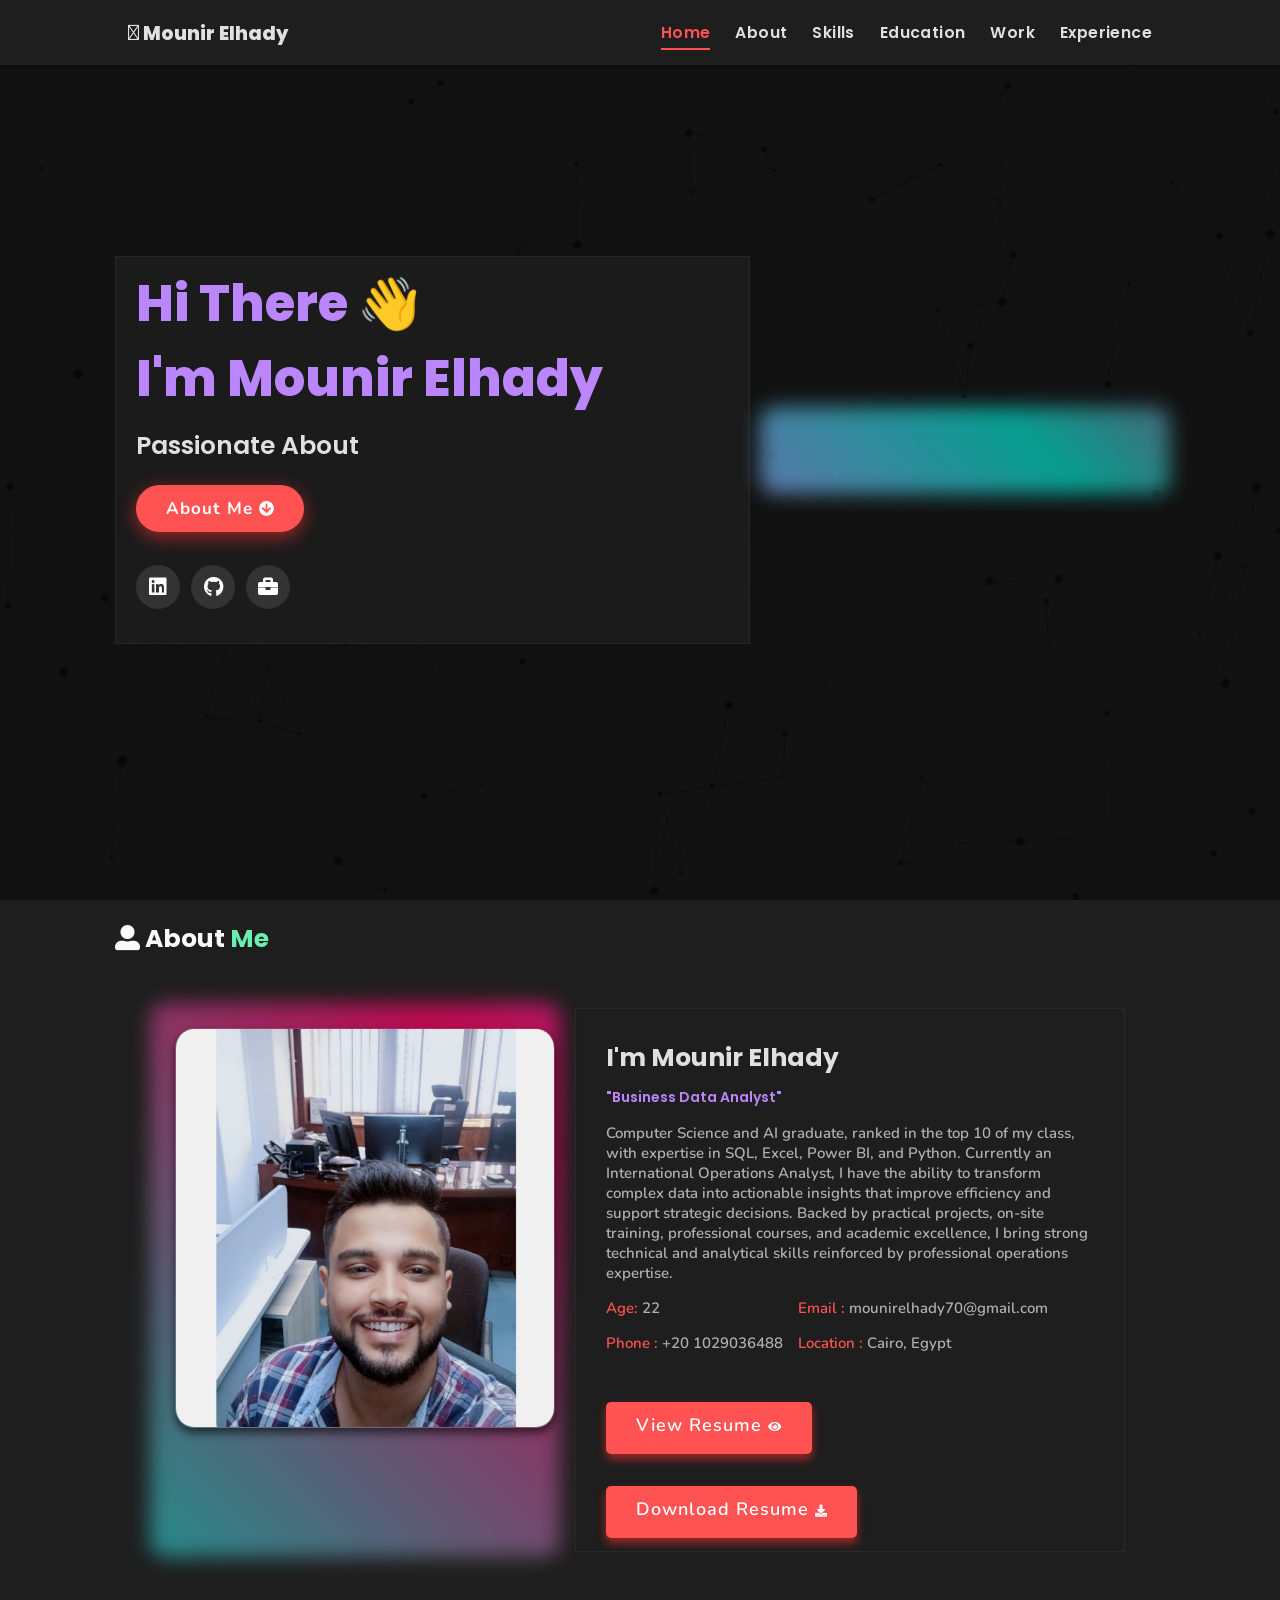
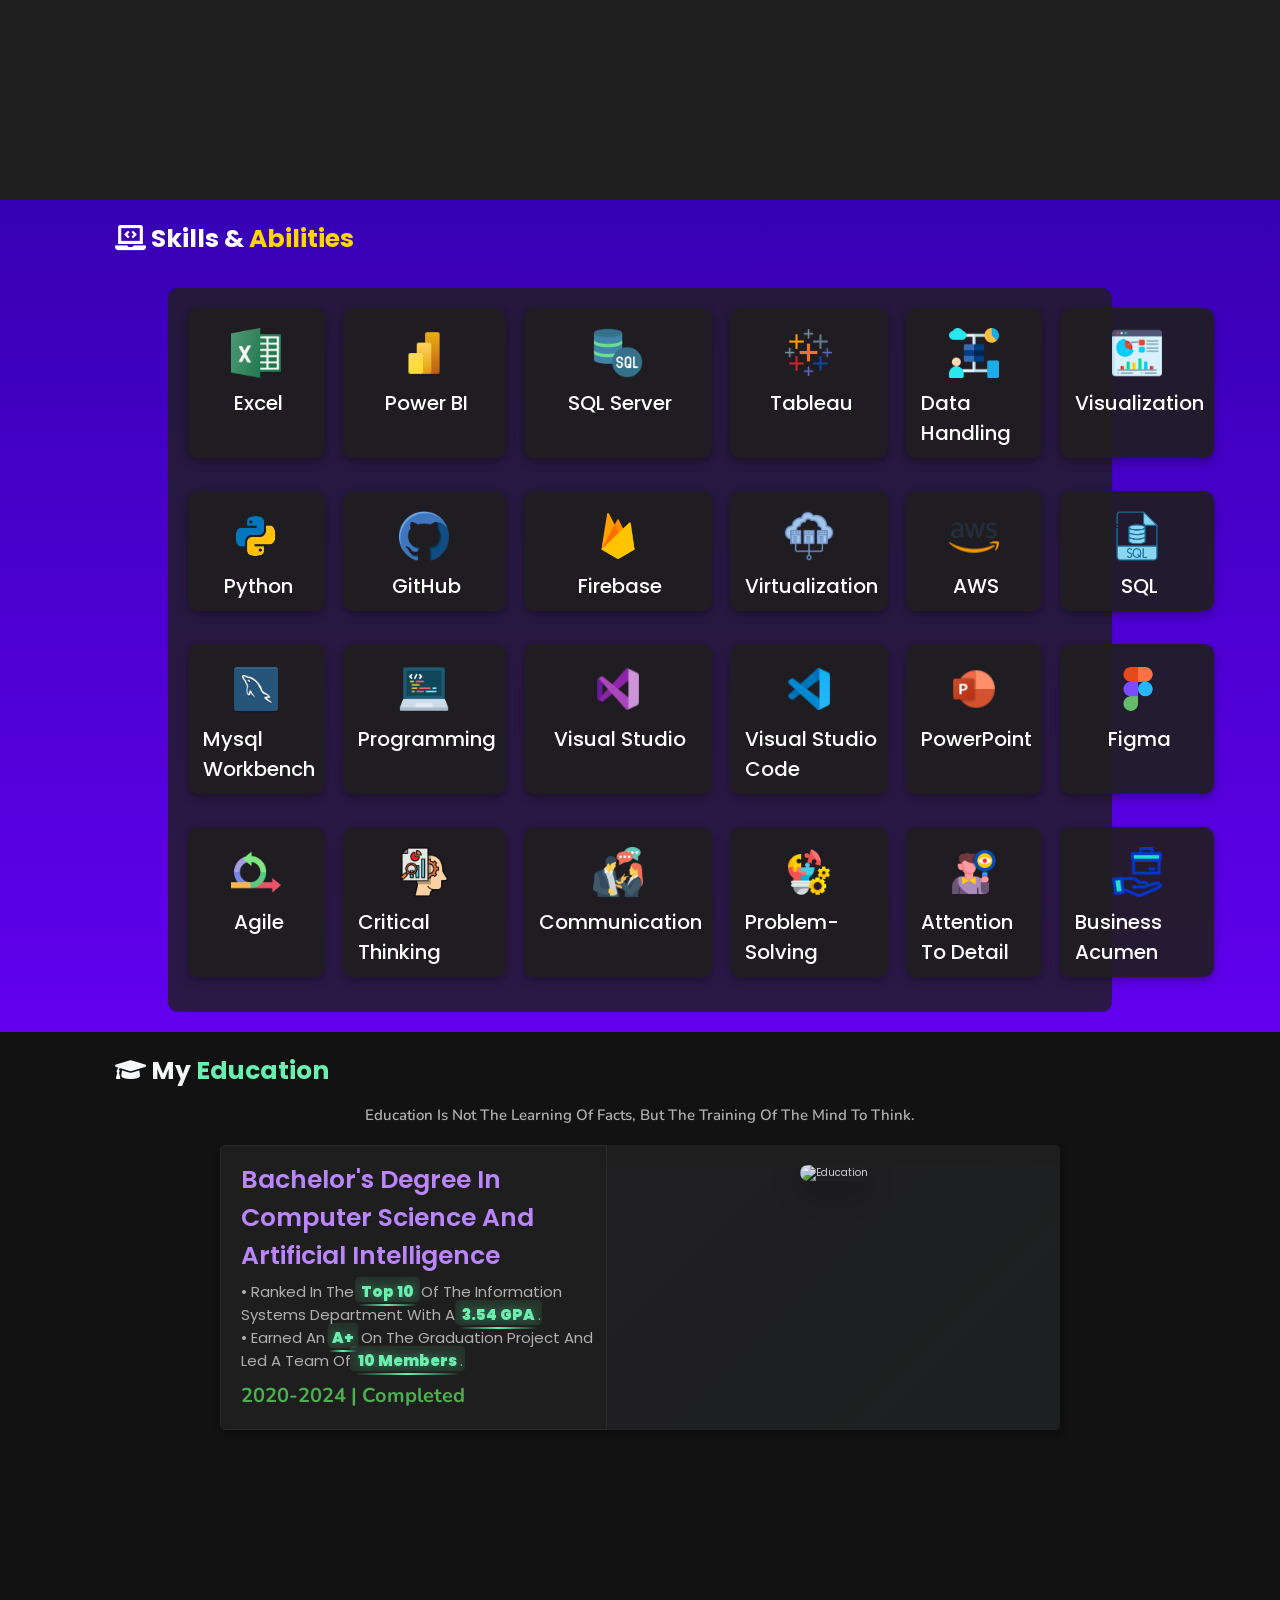
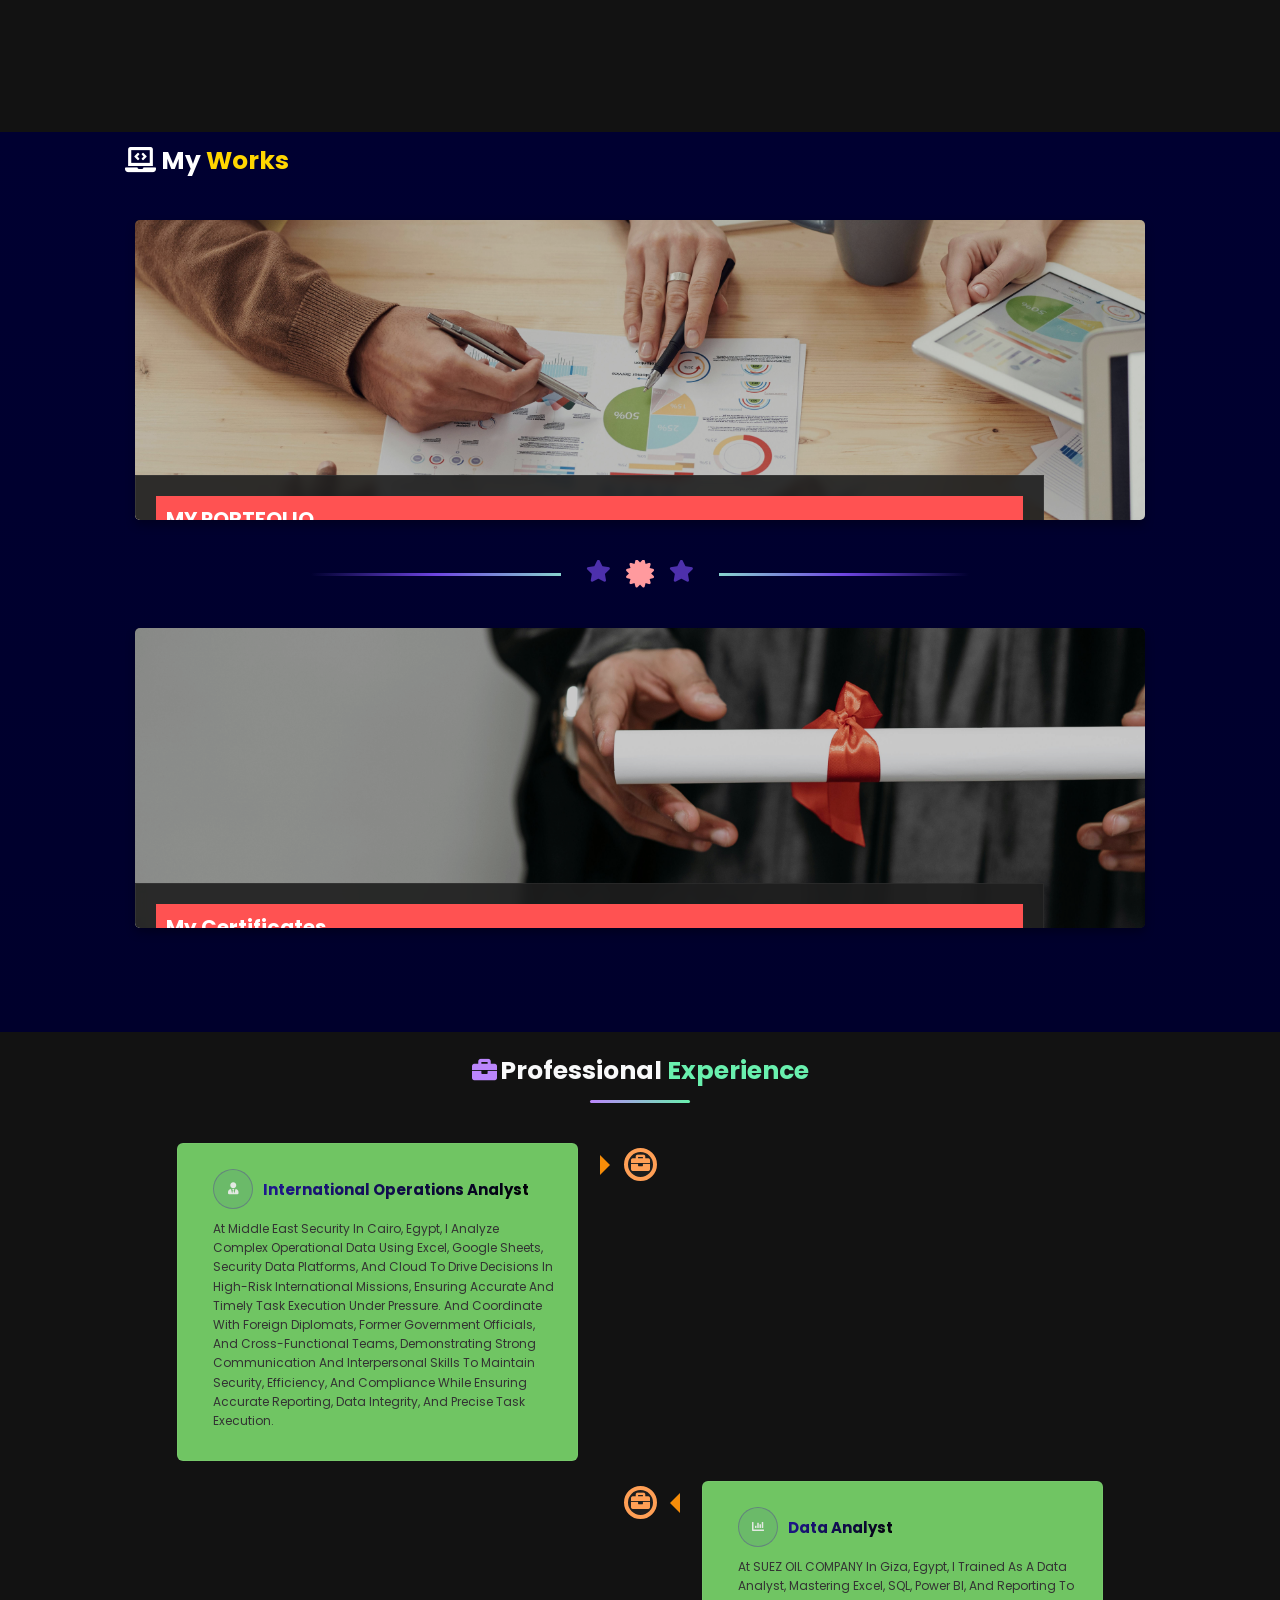
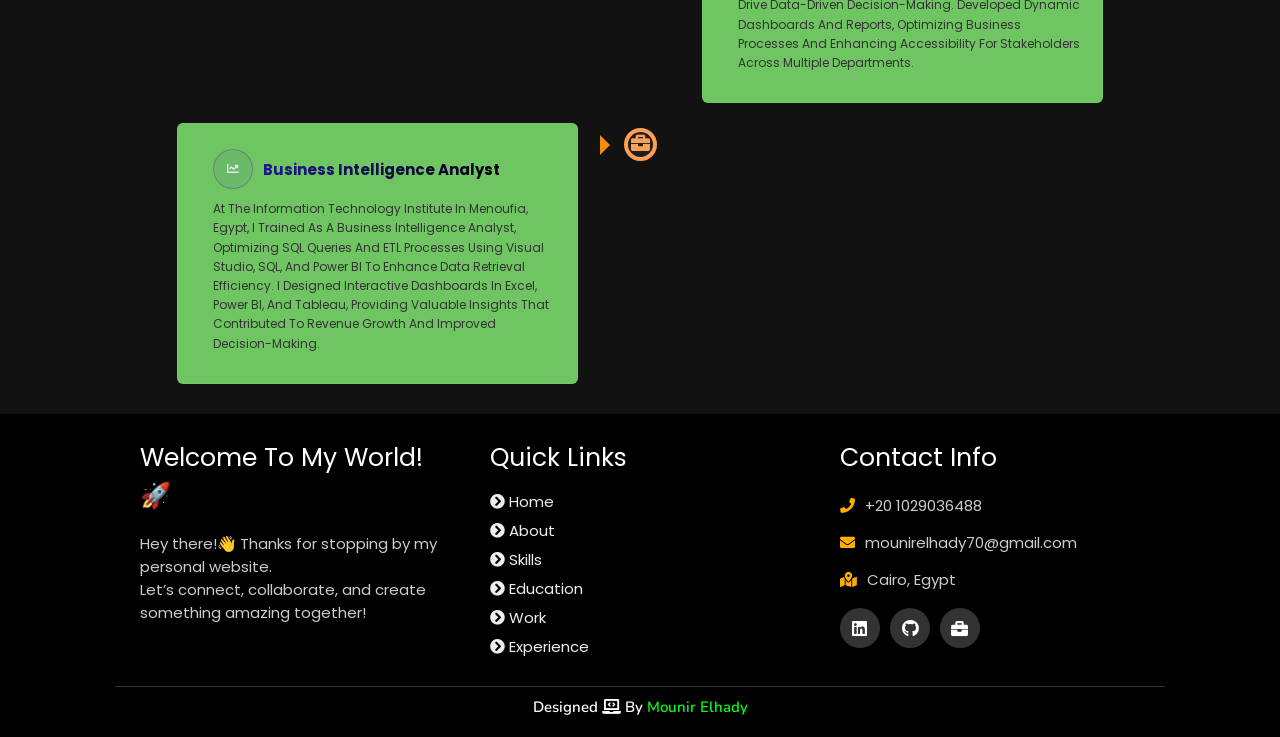
==== commit 2775ec4e: "Update index.html" ====
--- a/index.html
+++ b/index.html
@@ -657,7 +657,10 @@
           <h2>International Operations Analyst</h2>
         </div>
         <div class="desc">
-          <p>At Middle East Security in Maadi, Egypt, I direct operation initiatives, manage cross-functional projects to ensure operational excellence, and drive enhanced efficiency. I employ data analysis and management to identify improvement opportunities, optimize performance by 25%, and support strategic decision-making in daily operations.</p>
+          <p>At Middle East Security in Cairo, Egypt, I Analyze complex operational data using Excel, Google Sheets, security data platforms, and cloud to drive decisions in high-risk international missions, ensuring accurate and timely task execution under pressure.
+
+And coordinate with foreign diplomats, former government officials, and cross-functional teams, demonstrating strong communication and interpersonal skills to maintain security, efficiency, and compliance while ensuring accurate reporting, data integrity, and precise task execution.
+</p>
         </div>
       </div>
     </div>
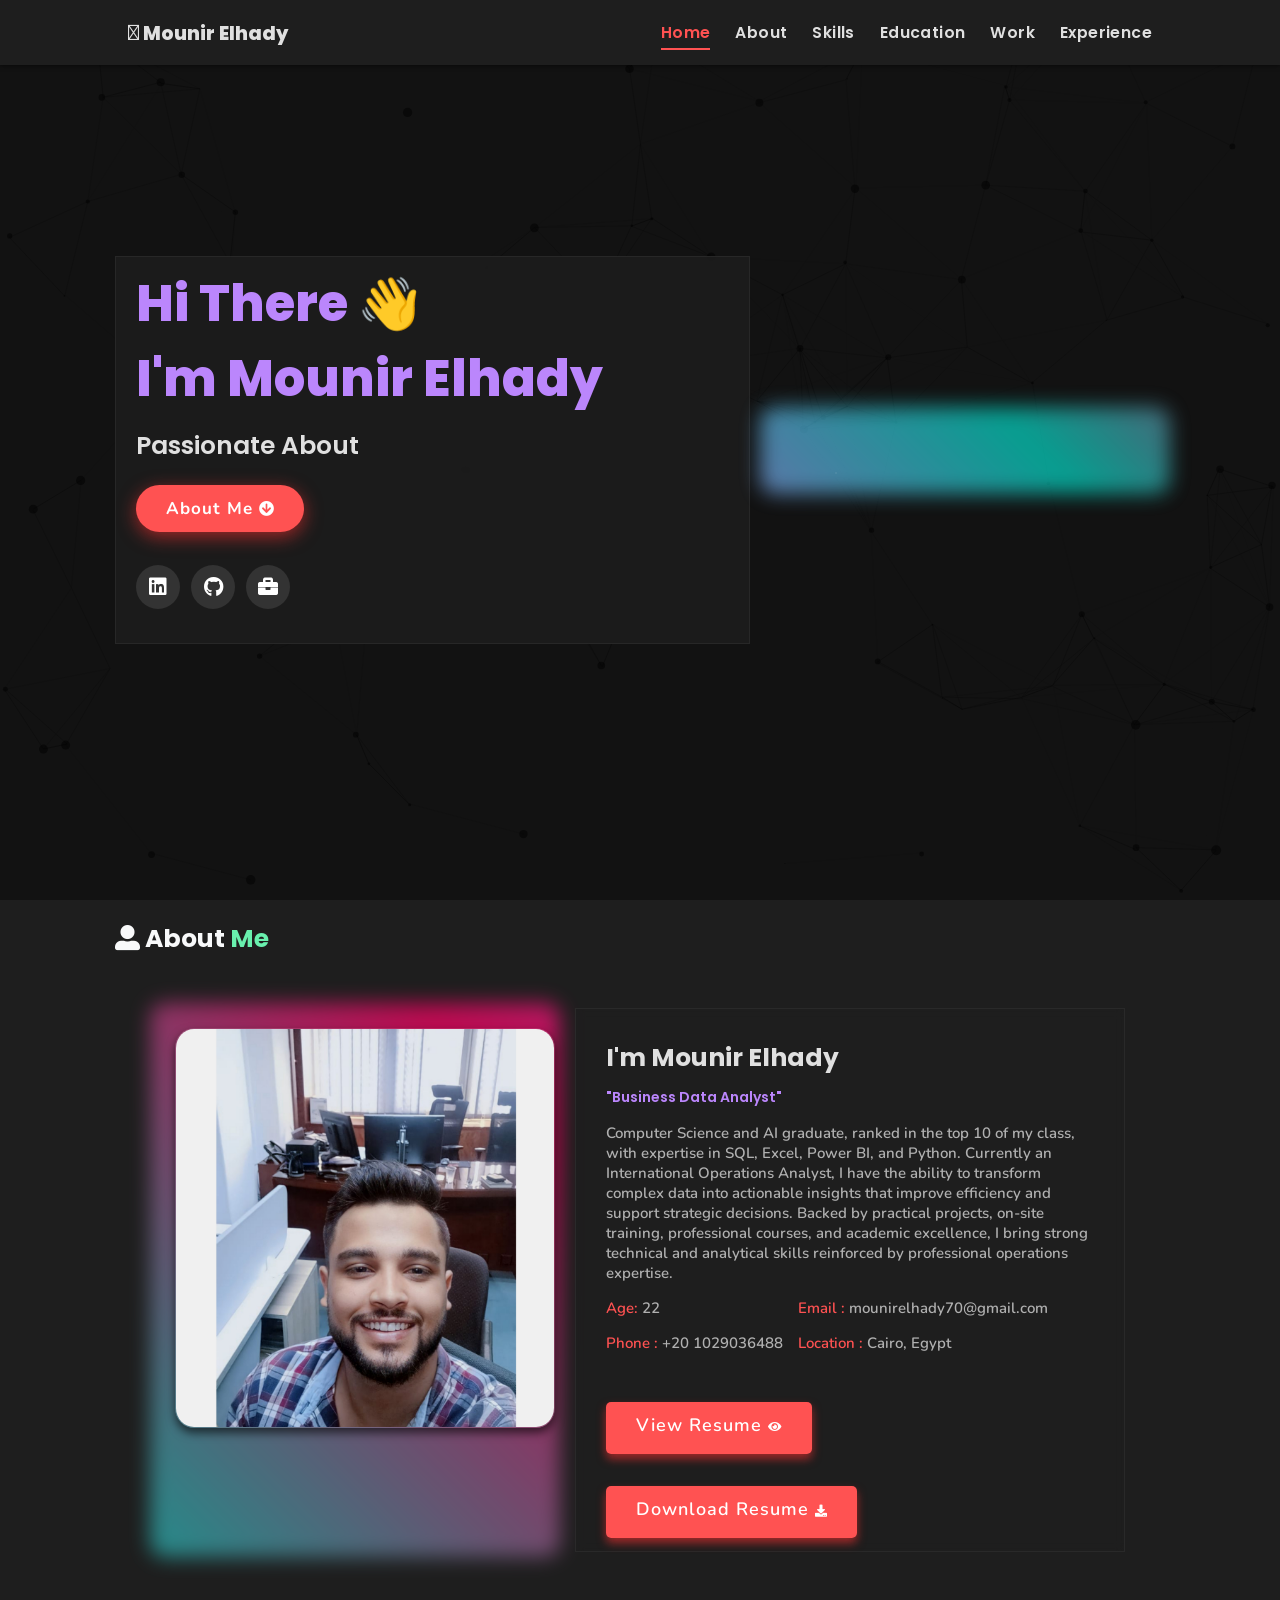
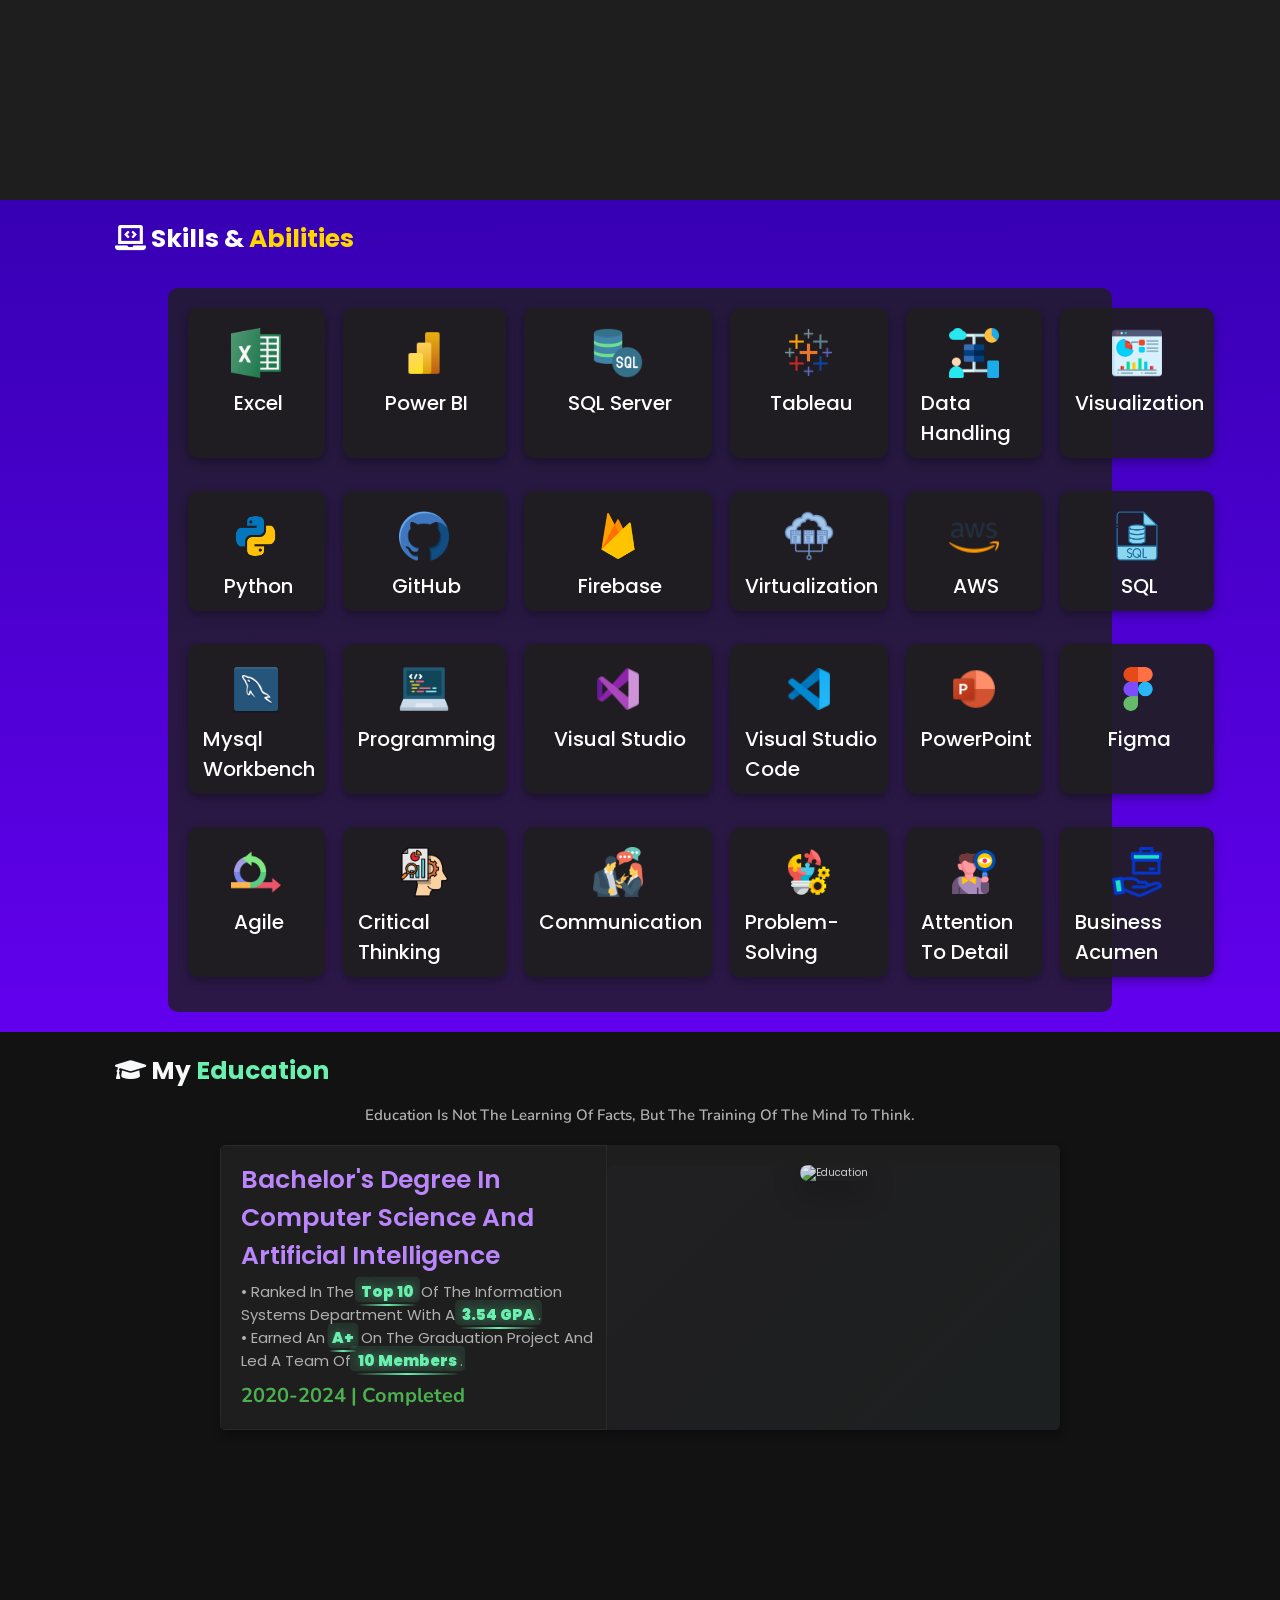
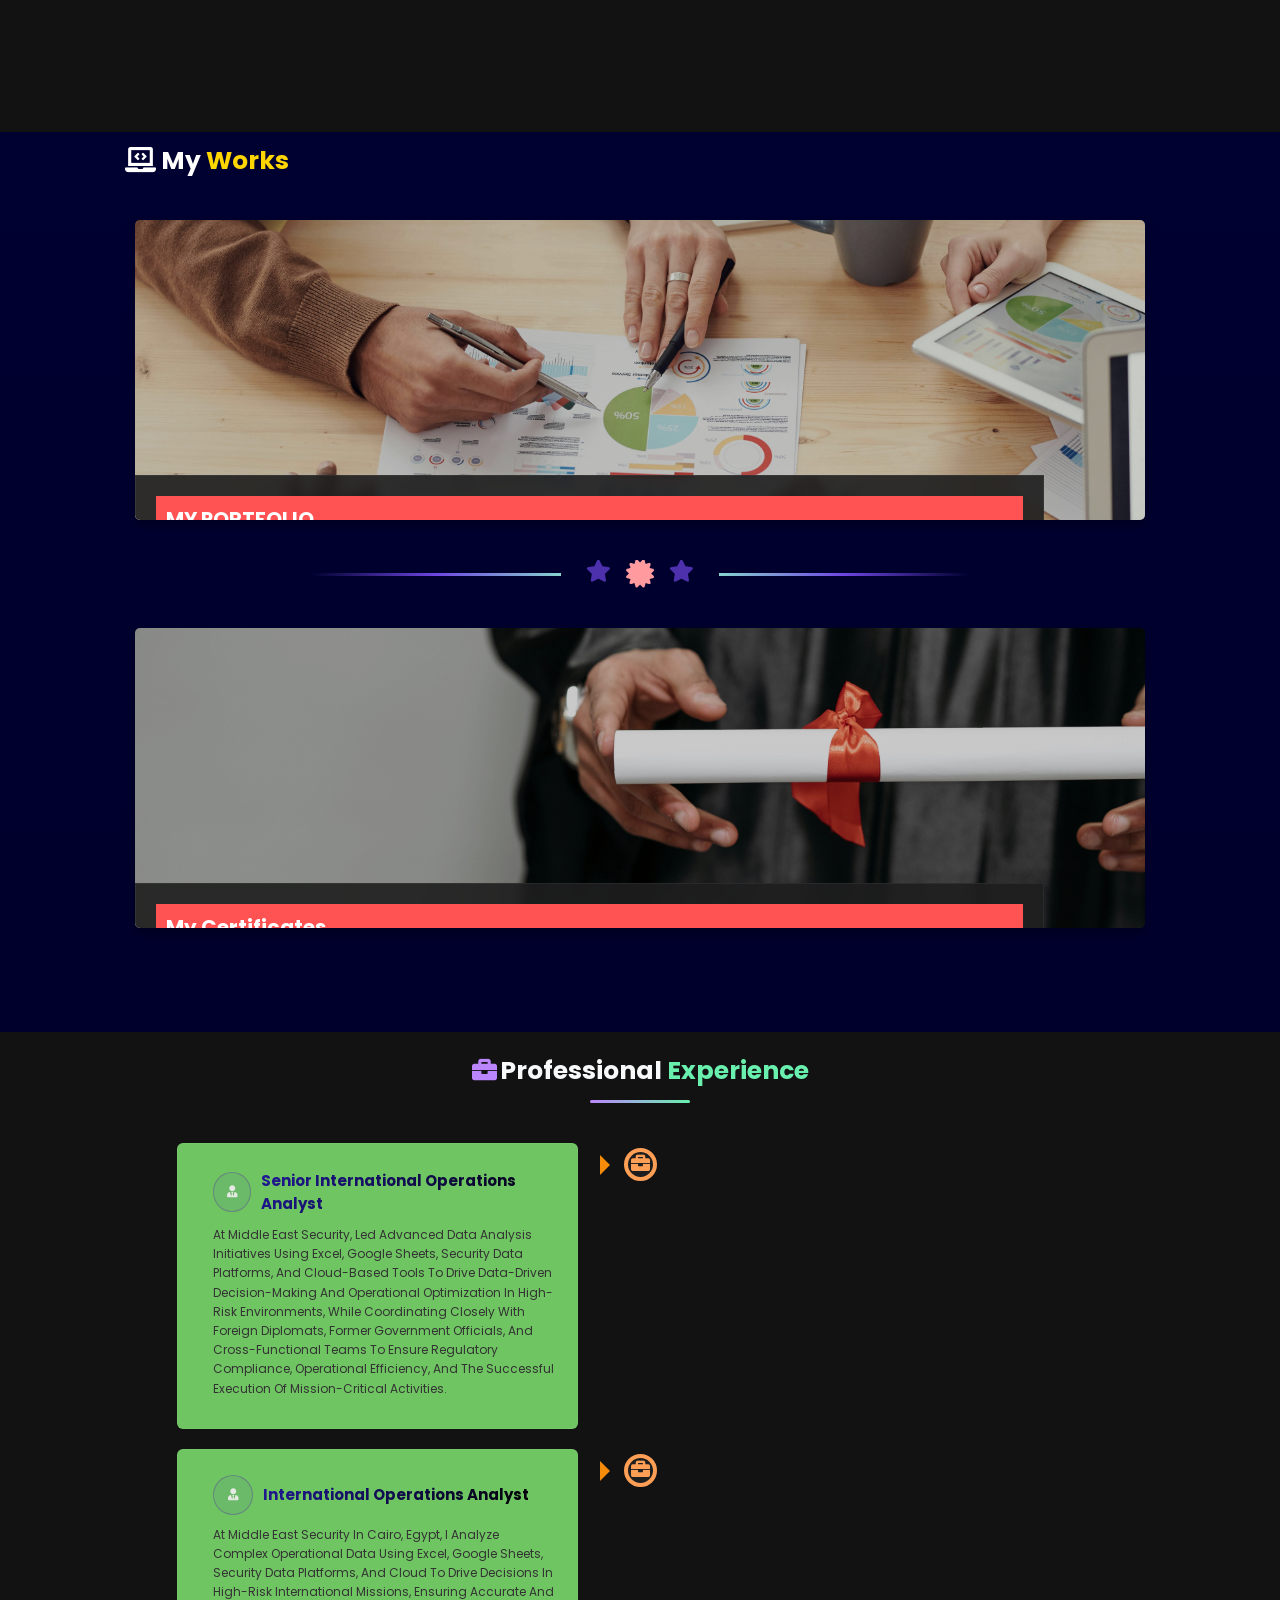
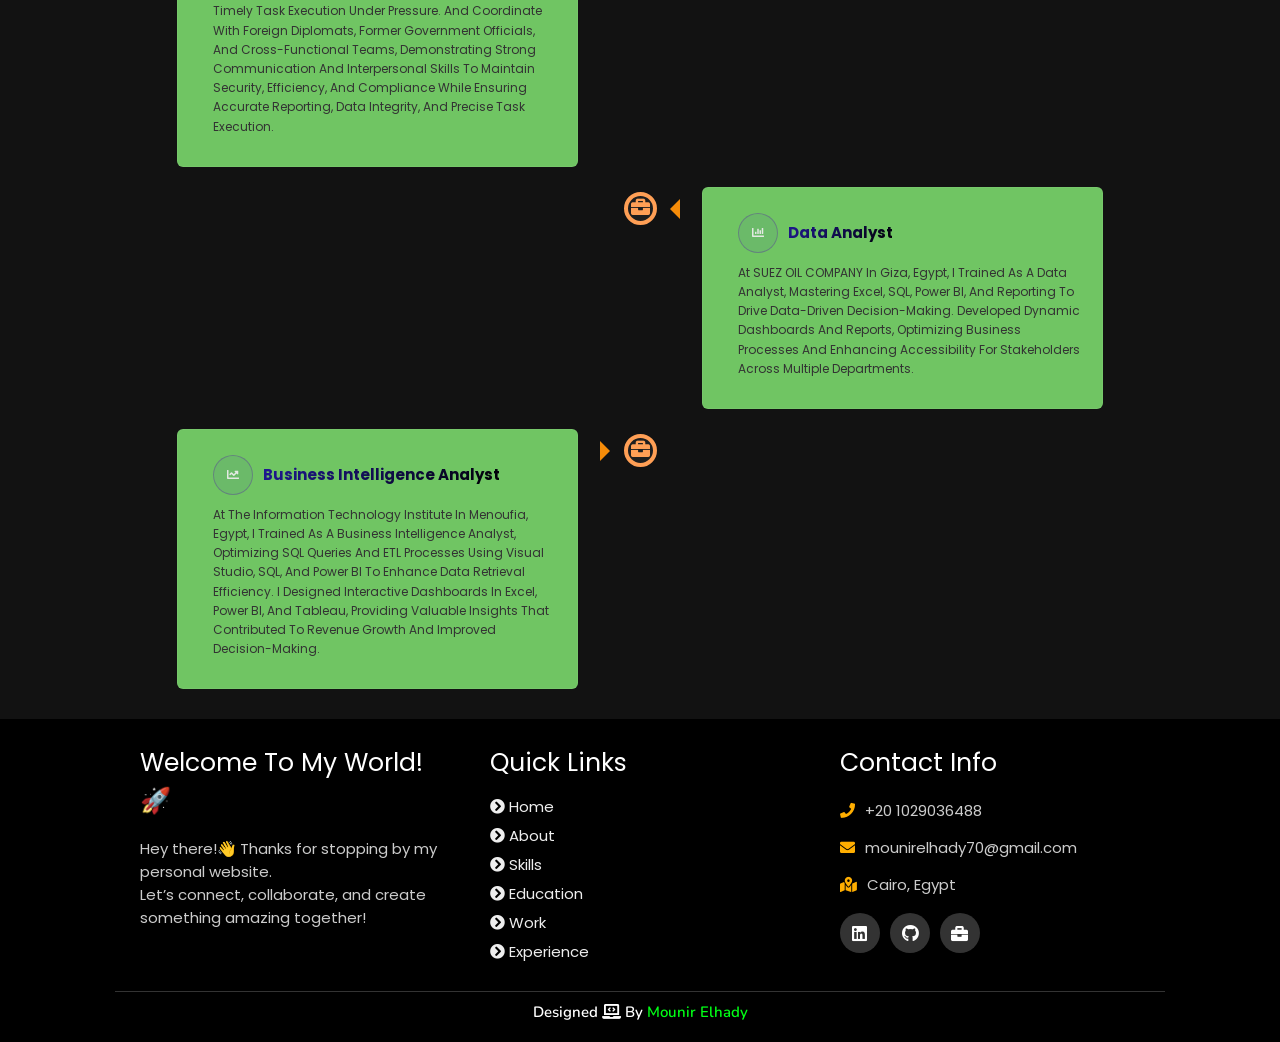
==== commit 70e0a8a2: "Add freelancing entry for Senior Operations Analyst Added a new freelancing entry for Senior Interna" ====
--- a/index.html
+++ b/index.html
@@ -650,6 +650,24 @@
 
   <div class="timeline">
     <!-- Freelancing Entry -->
+
+<div class="container left">
+      <div class="content">
+        <div class="tag">
+          <div class="tag-icon"><i class="fas fa-user-tie"></i></div>
+          <h2>Senior International Operations Analyst</h2>
+        </div>
+        <div class="desc">
+          <p> At Middle East Security, led advanced data analysis initiatives using Excel, Google Sheets, security data platforms, and cloud-based tools to drive data-driven decision-making and operational optimization in high-risk environments, 
+              while coordinating closely with foreign diplomats, former government officials, and cross-functional teams to ensure regulatory compliance, operational efficiency, and the successful execution of mission-critical activities.
+</p>
+        </div>
+      </div>
+    </div>
+
+
+
+      
     <div class="container left">
       <div class="content">
         <div class="tag">
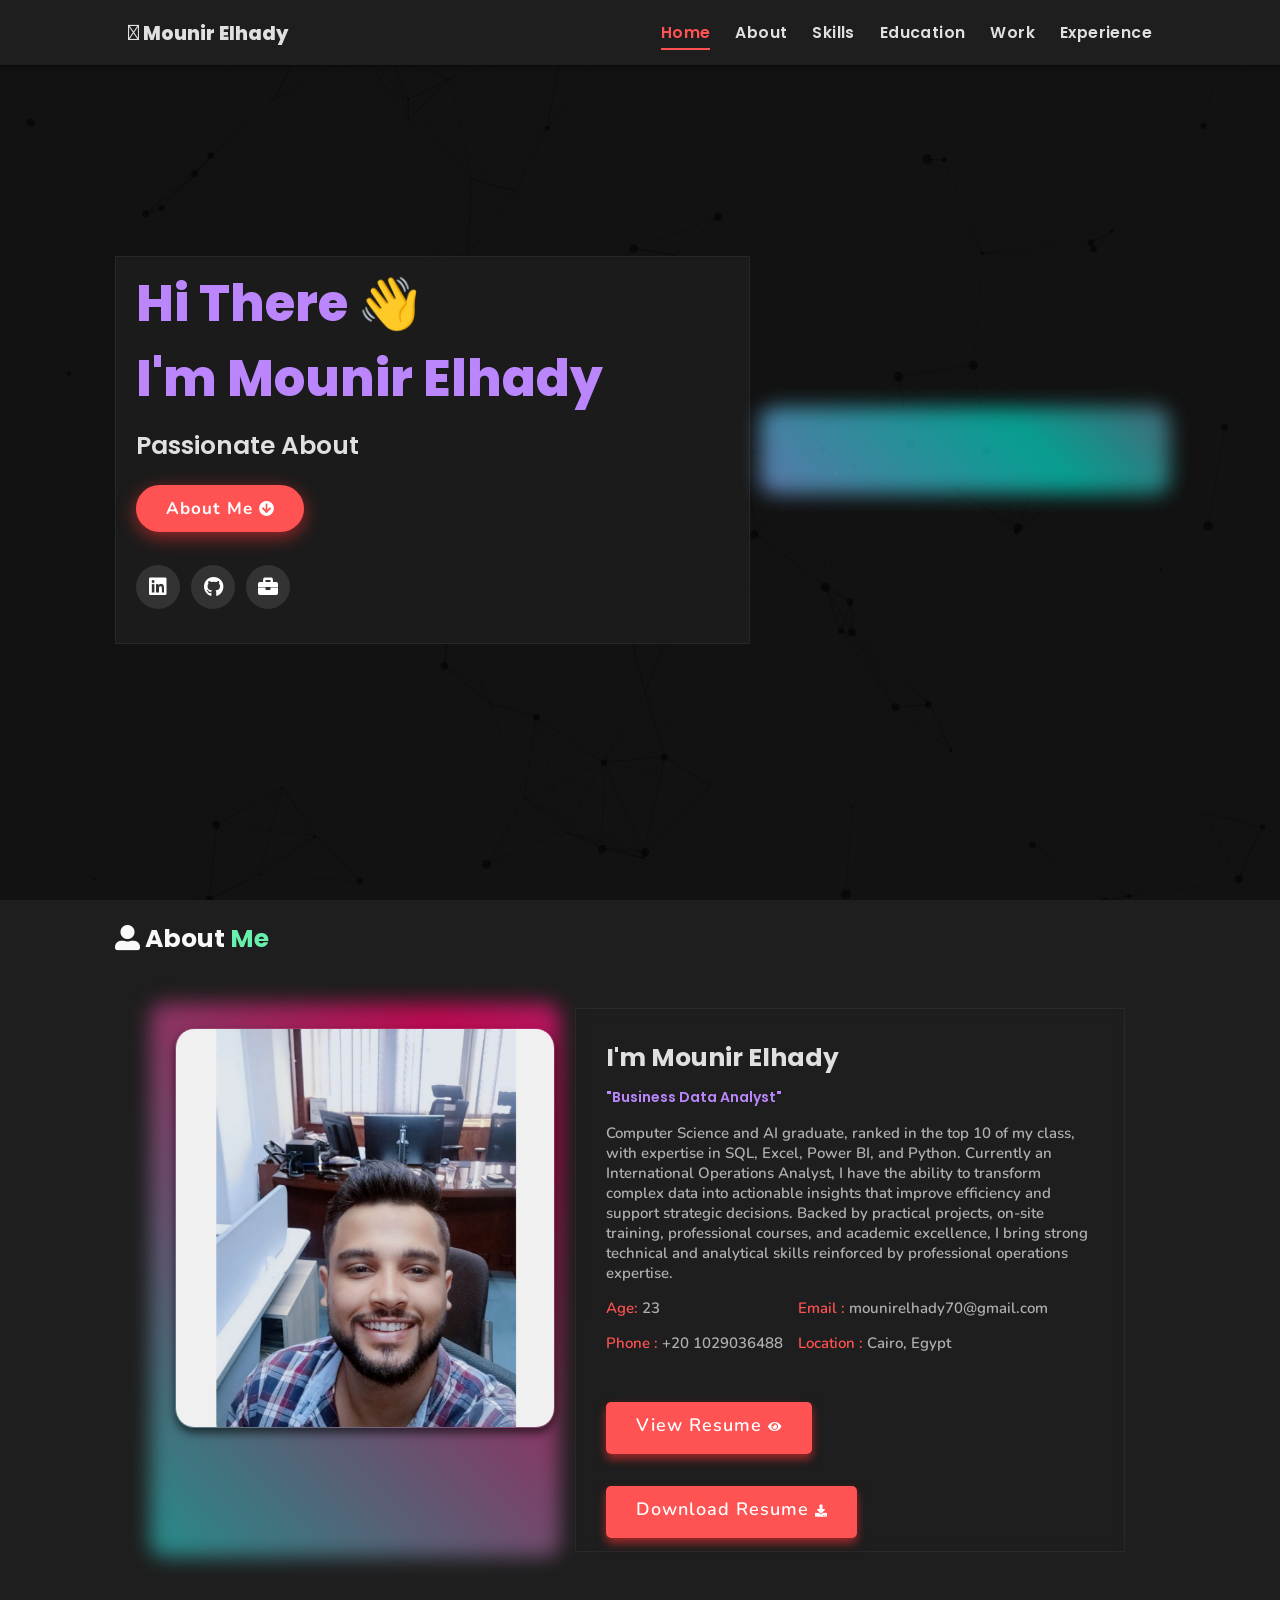
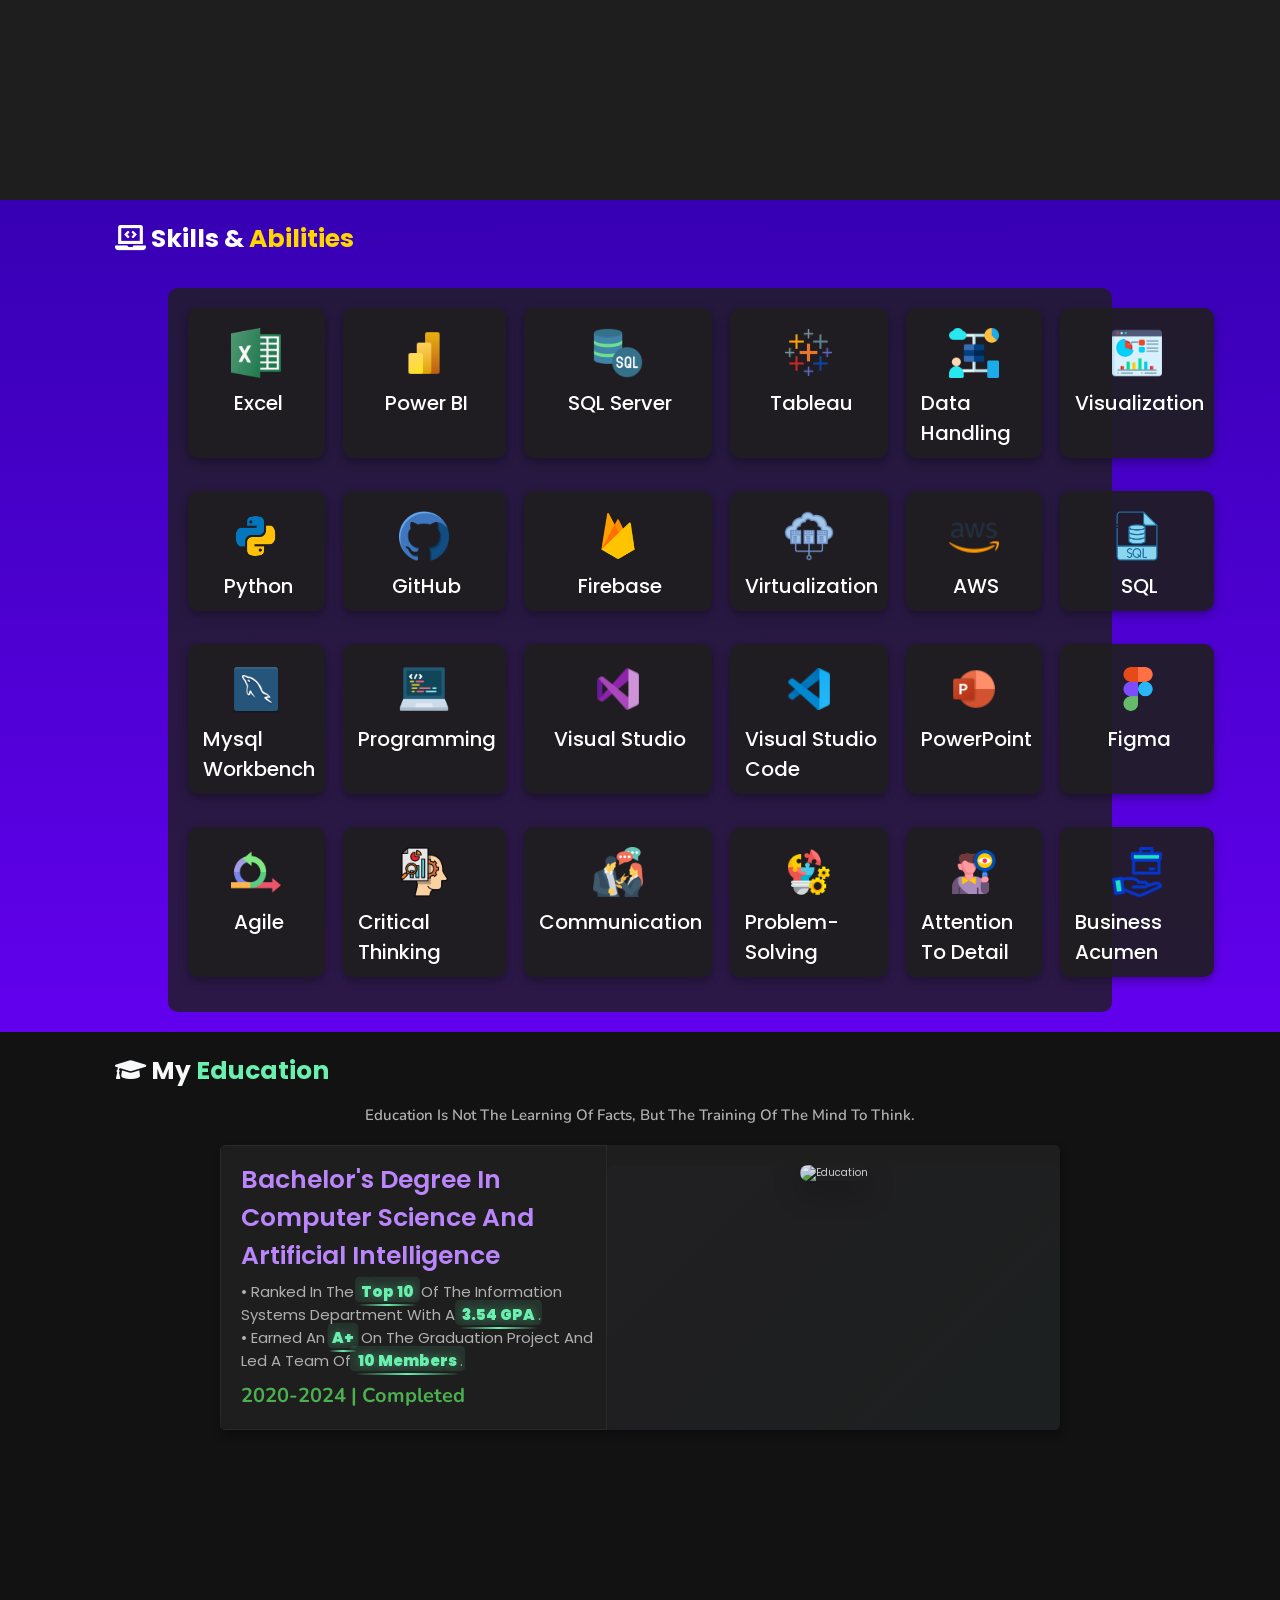
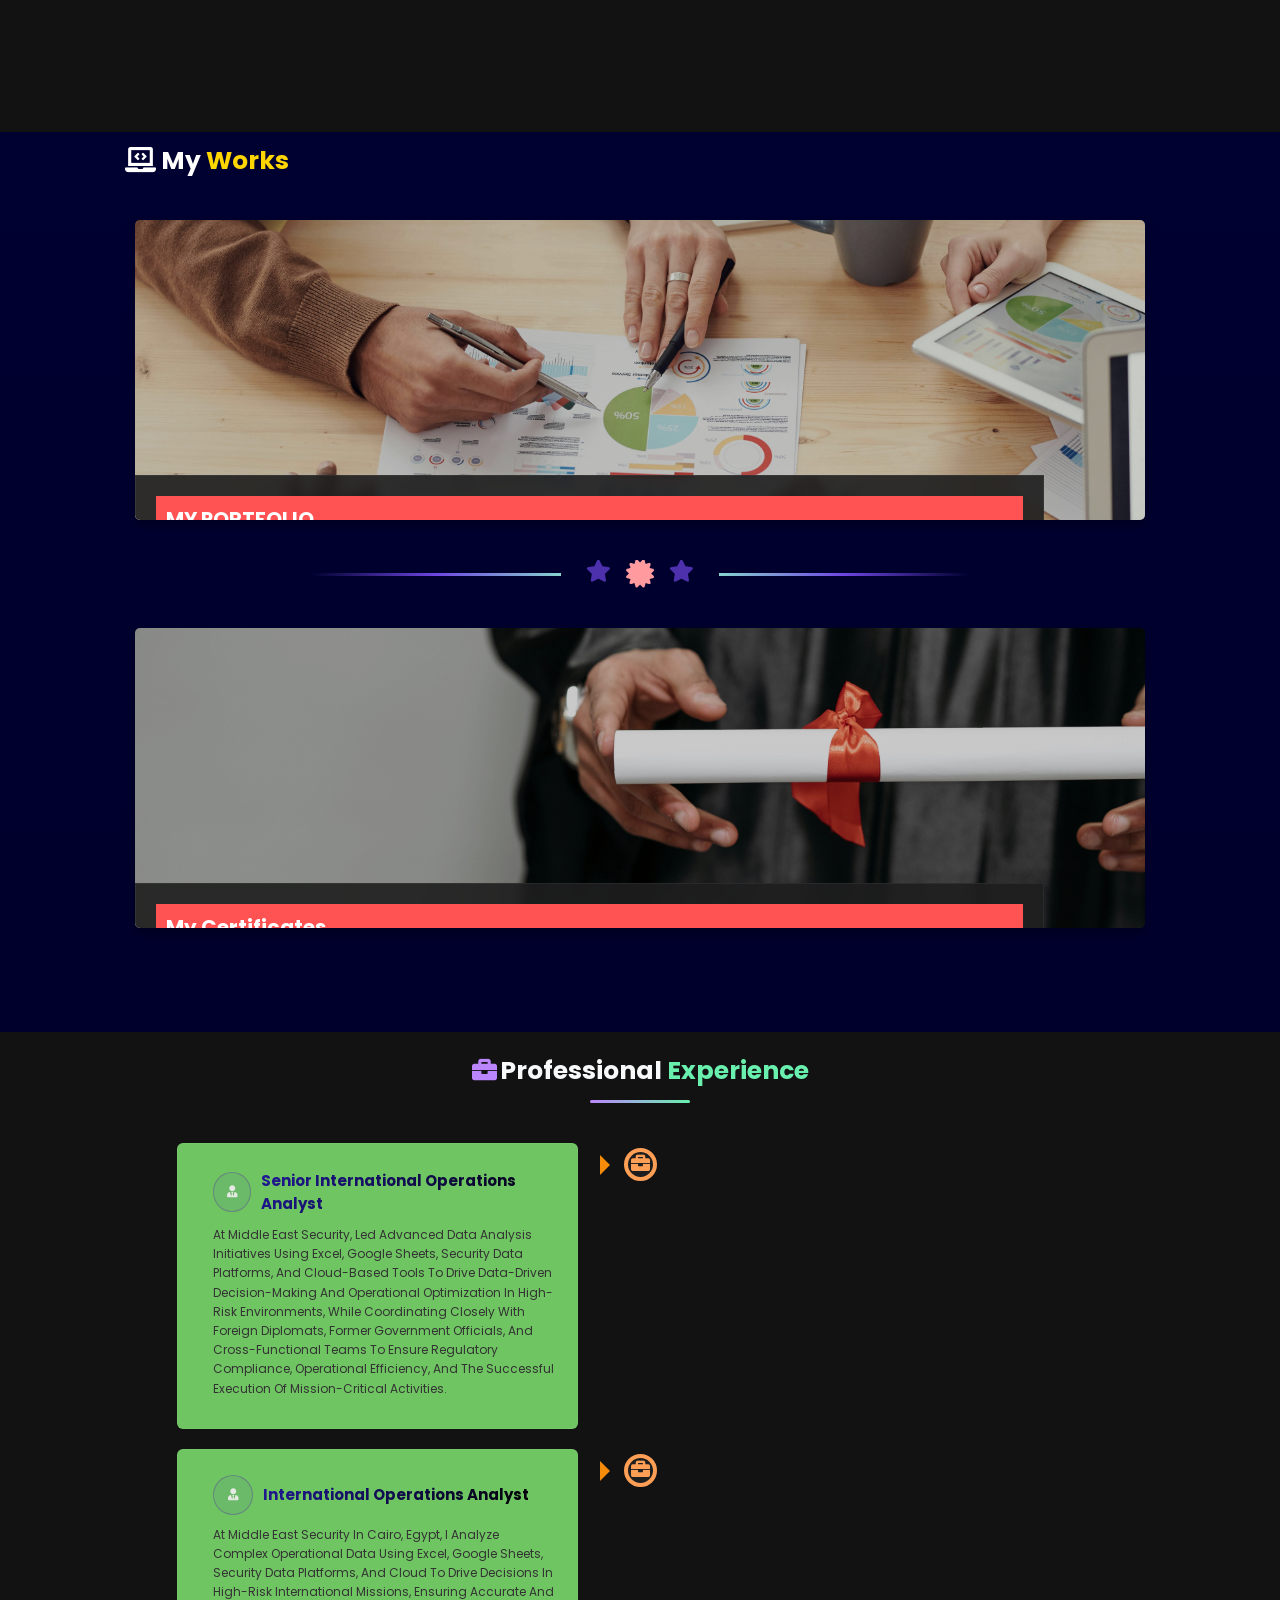
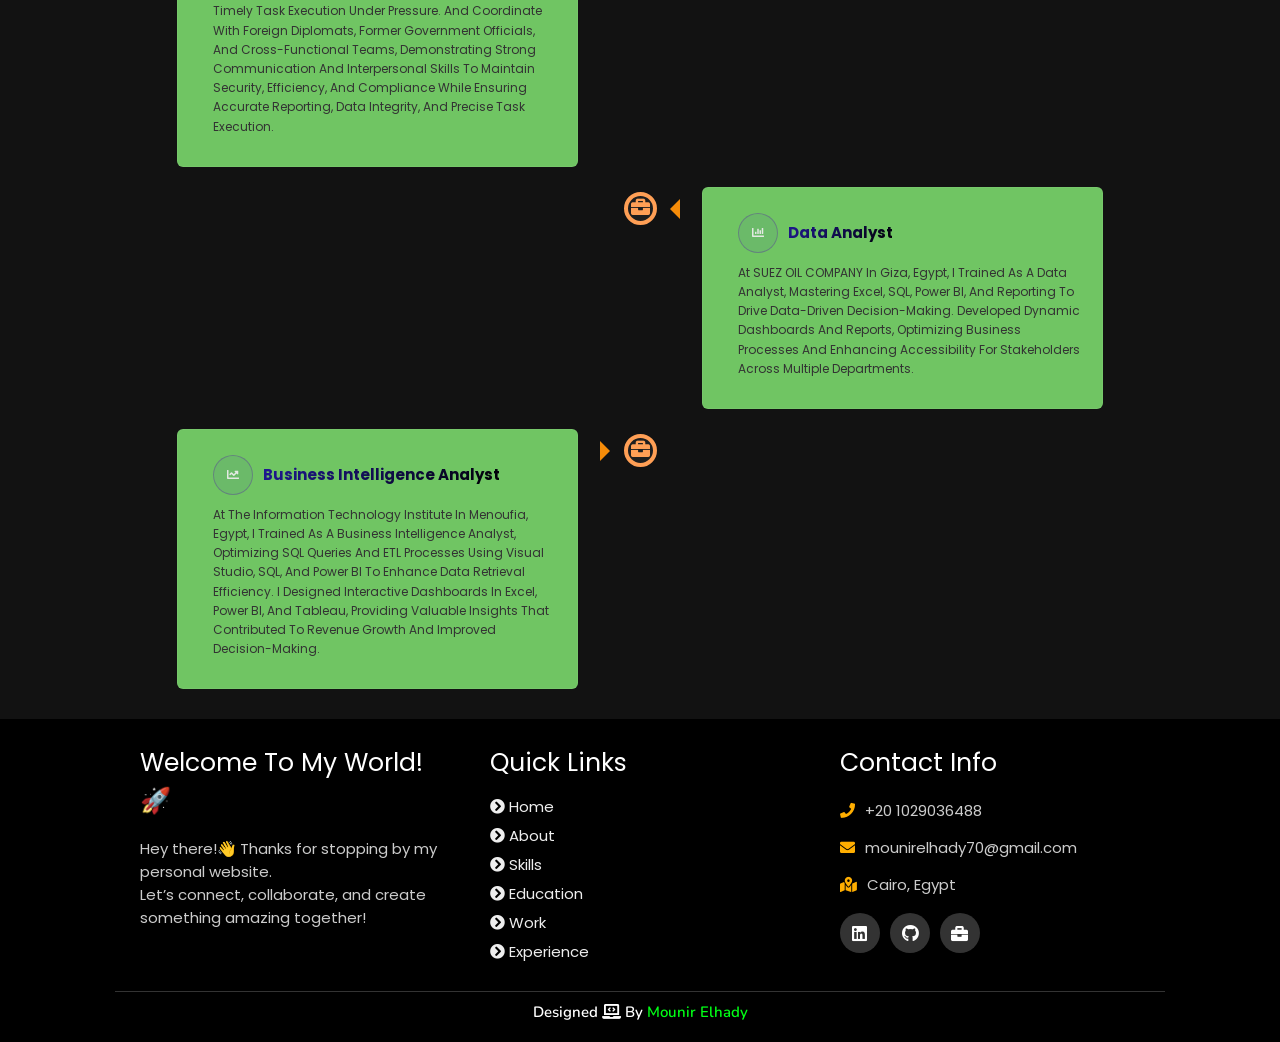
==== commit 6ca03b33: "Update index.html" ====
--- a/index.html
+++ b/index.html
@@ -100,7 +100,7 @@
         
         <div class="box-container">
             <div class="box">
-              <p><span> age: </span> 22</p>
+              <p><span> age: </span> 23</p>
               <p><span> phone : </span> +20 1029036488</p>
             </div>
             <div class="box">
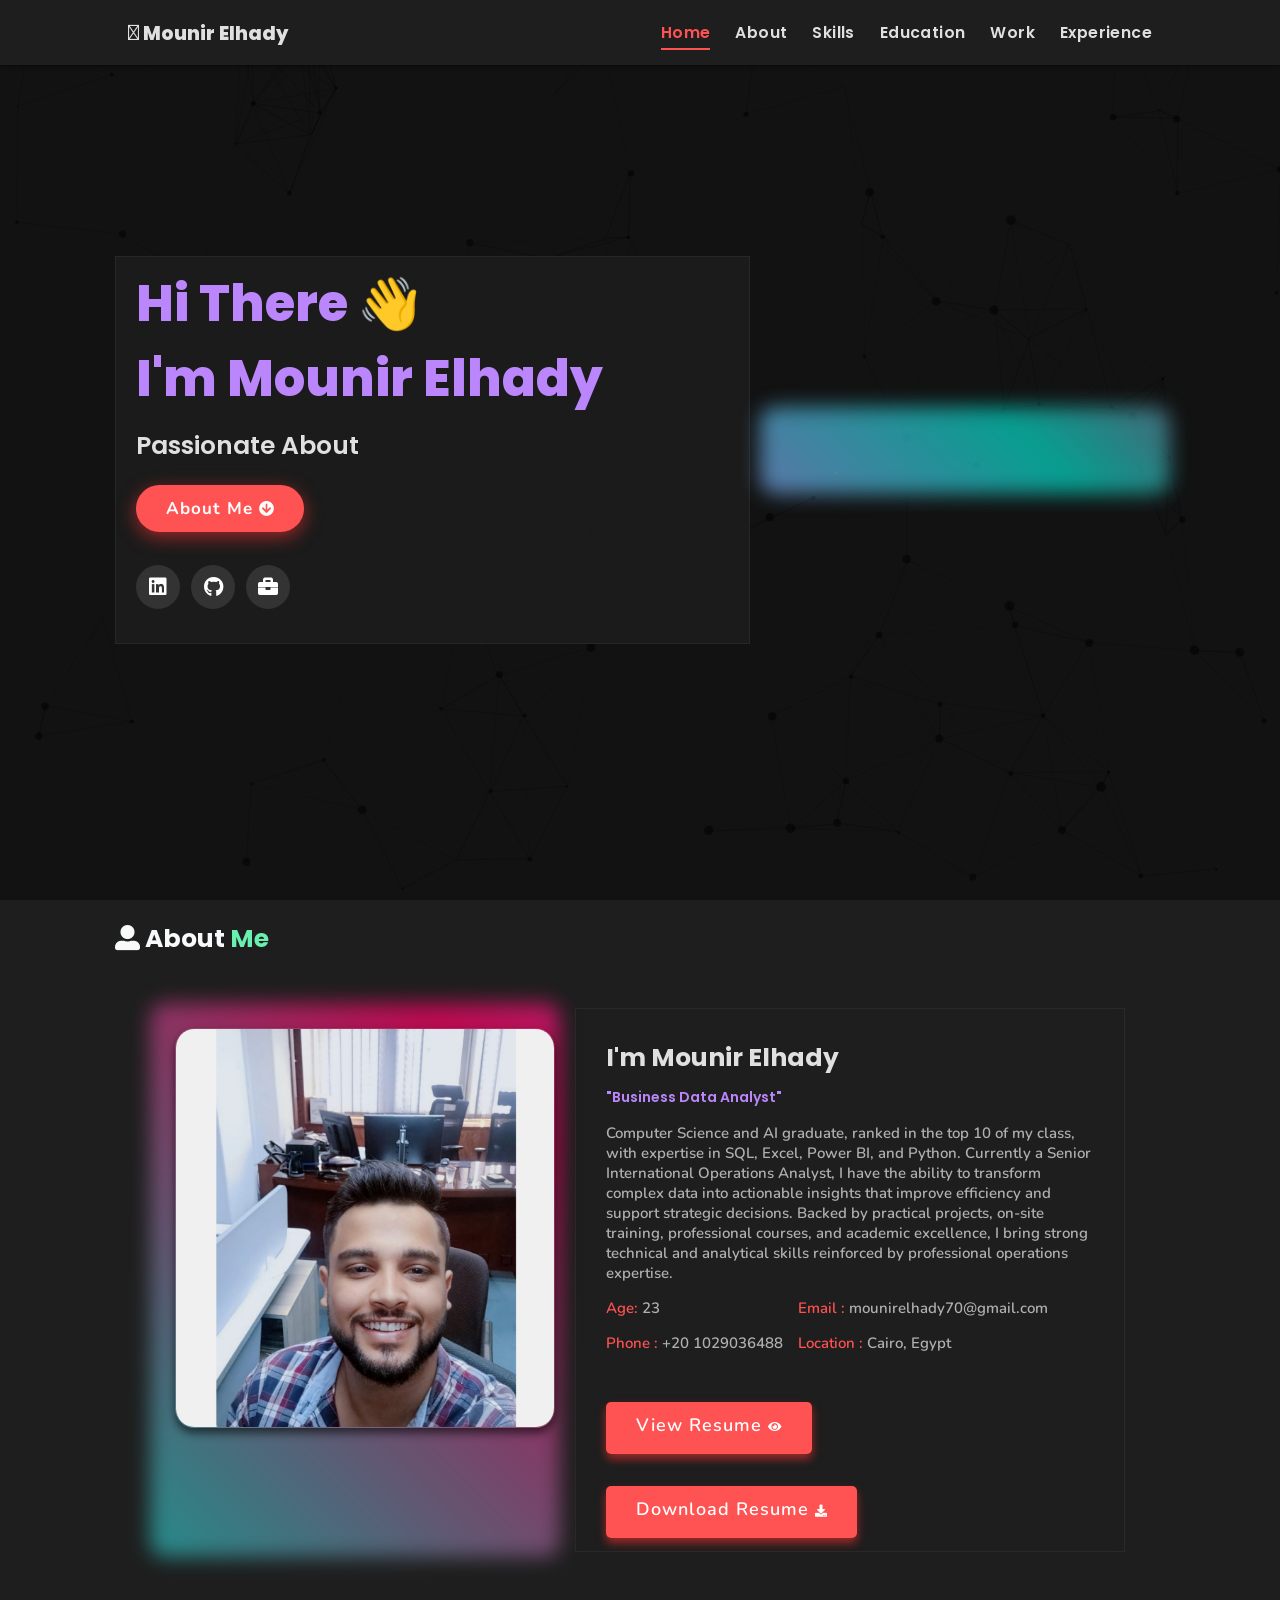
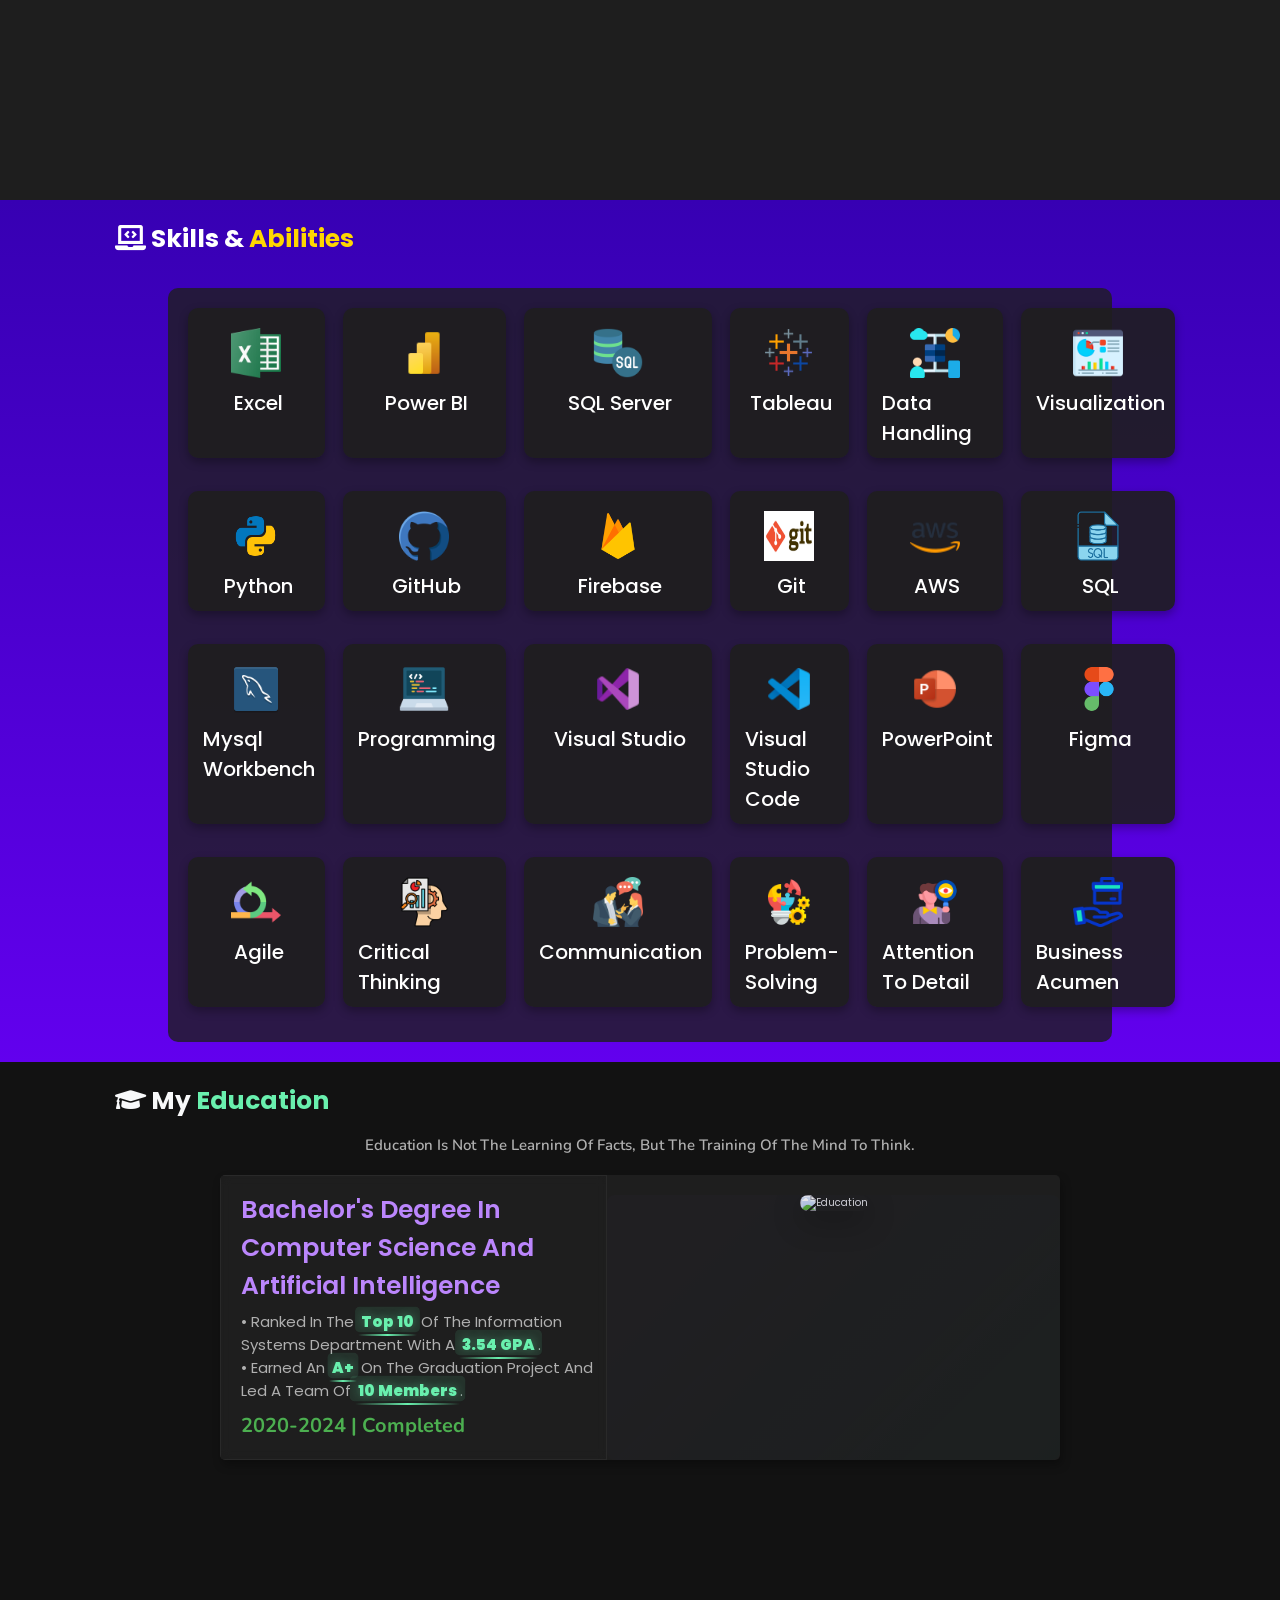
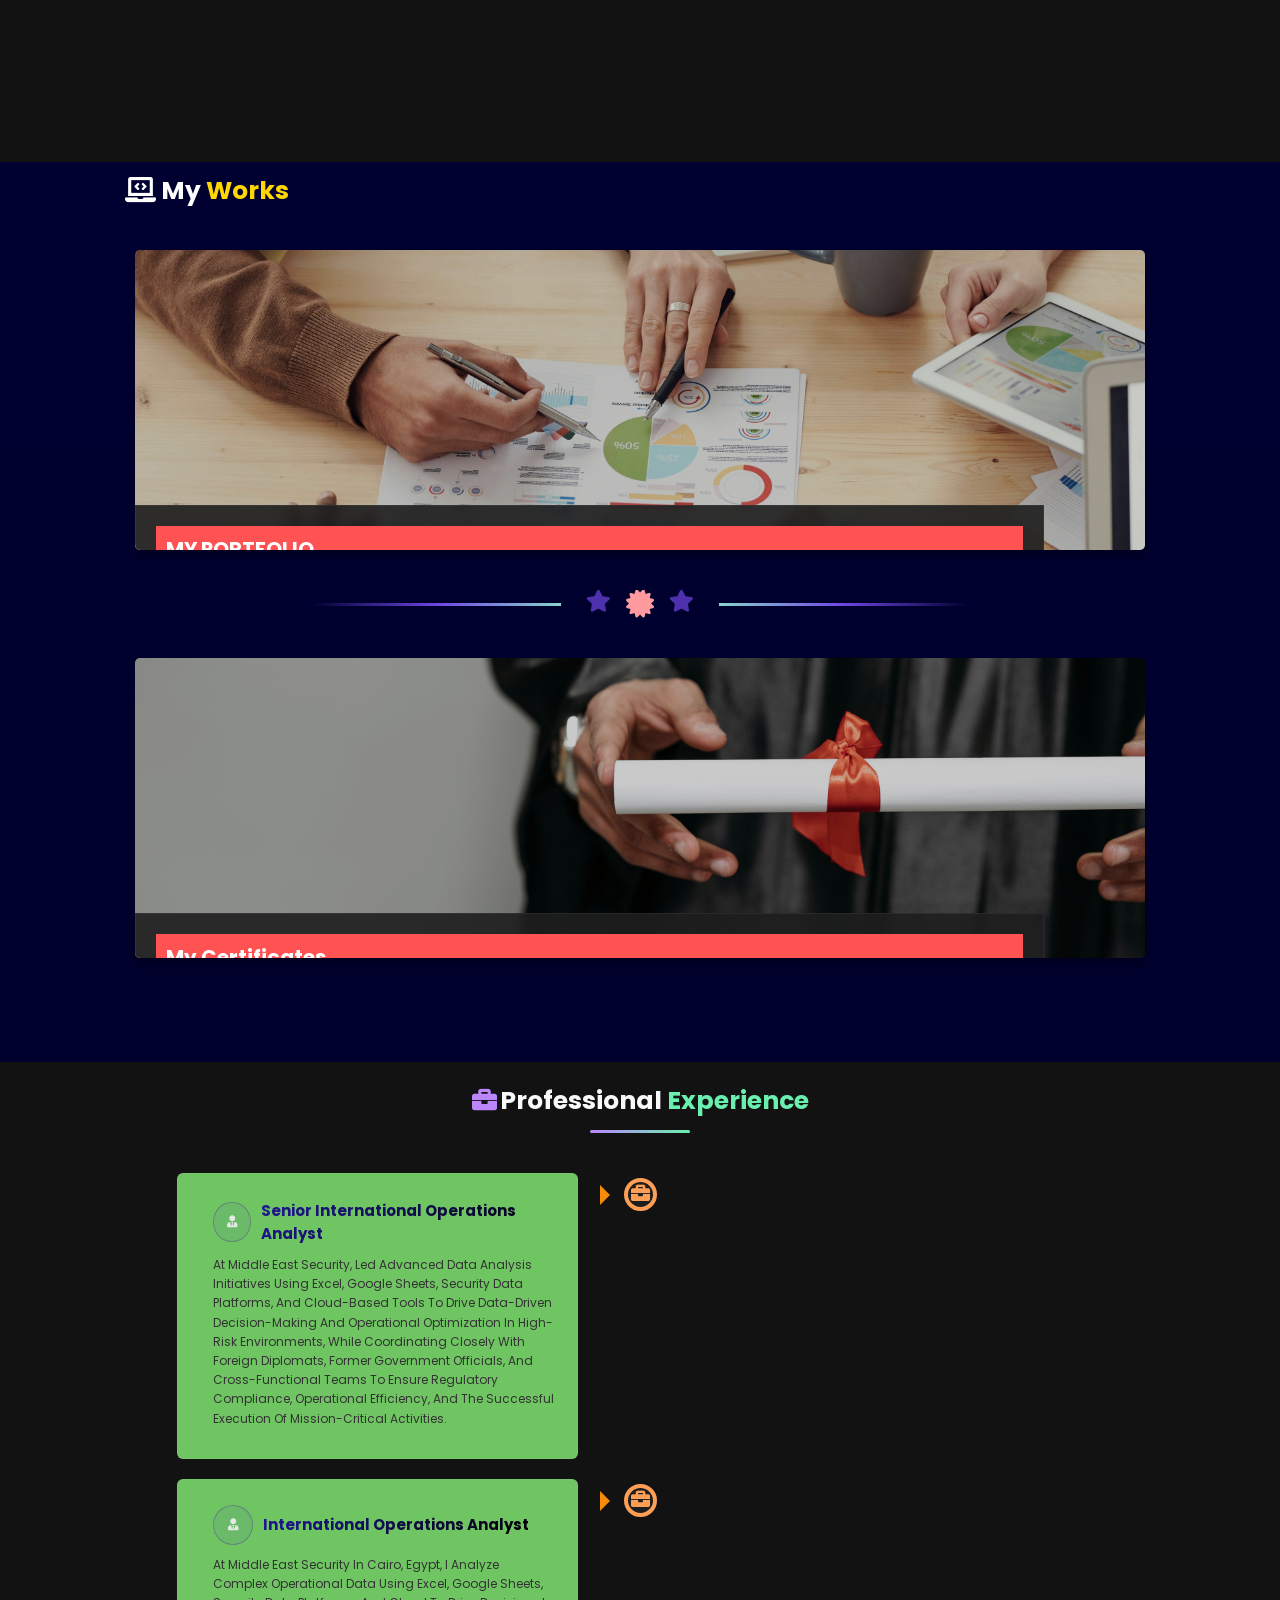
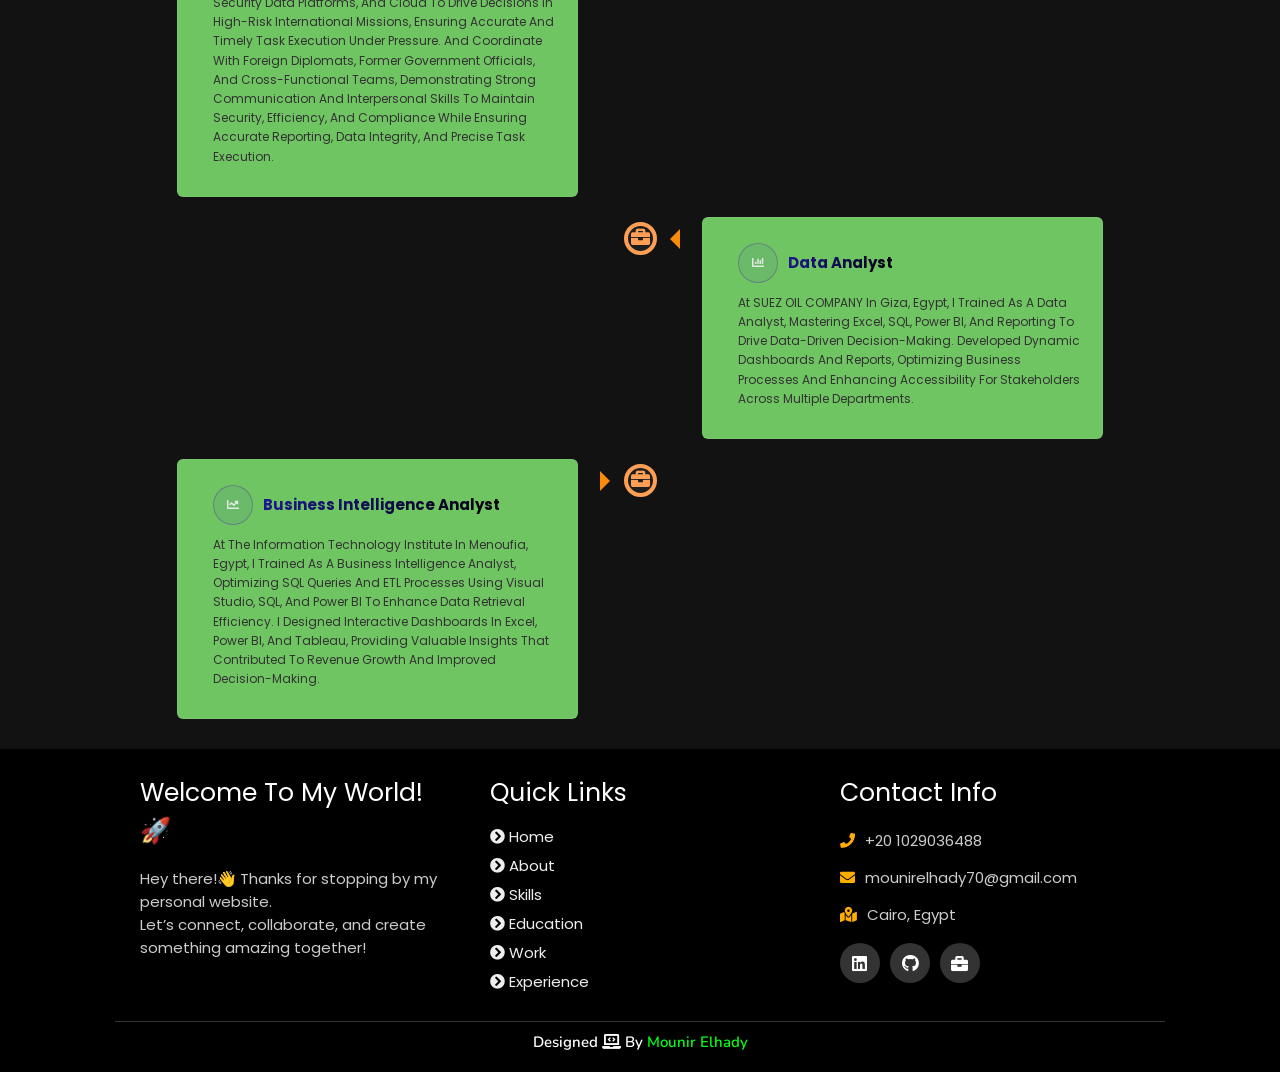
==== commit 2136e250: "Update index.html" ====
--- a/index.html
+++ b/index.html
@@ -93,7 +93,7 @@
         <span class="tag">"Business Data Analyst"</span>
         
         <p>
-Computer Science and AI graduate, ranked in the top 10 of my class, with expertise in SQL, Excel, Power BI, and Python. Currently an International Operations Analyst,
+Computer Science and AI graduate, ranked in the top 10 of my class, with expertise in SQL, Excel, Power BI, and Python. Currently a Senior International Operations Analyst,
 I have the ability to transform complex data into actionable insights that improve efficiency and support strategic decisions. Backed by practical projects, 
 on-site training, professional courses, and academic excellence, I bring strong technical and analytical skills reinforced by professional operations expertise.
   </p>
@@ -197,8 +197,8 @@
             
             <div class="bar">
               <div class="info">
-                <img src="./assets/images/skills/virtualization.png" height="50" width="50">
-                <span>Virtualization</span>
+                <img src="./assets/images/skills/Git-Logo.jpg" height="50" width="50">
+                <span>Git</span>
               </div>
             </div>
             <div class="bar">
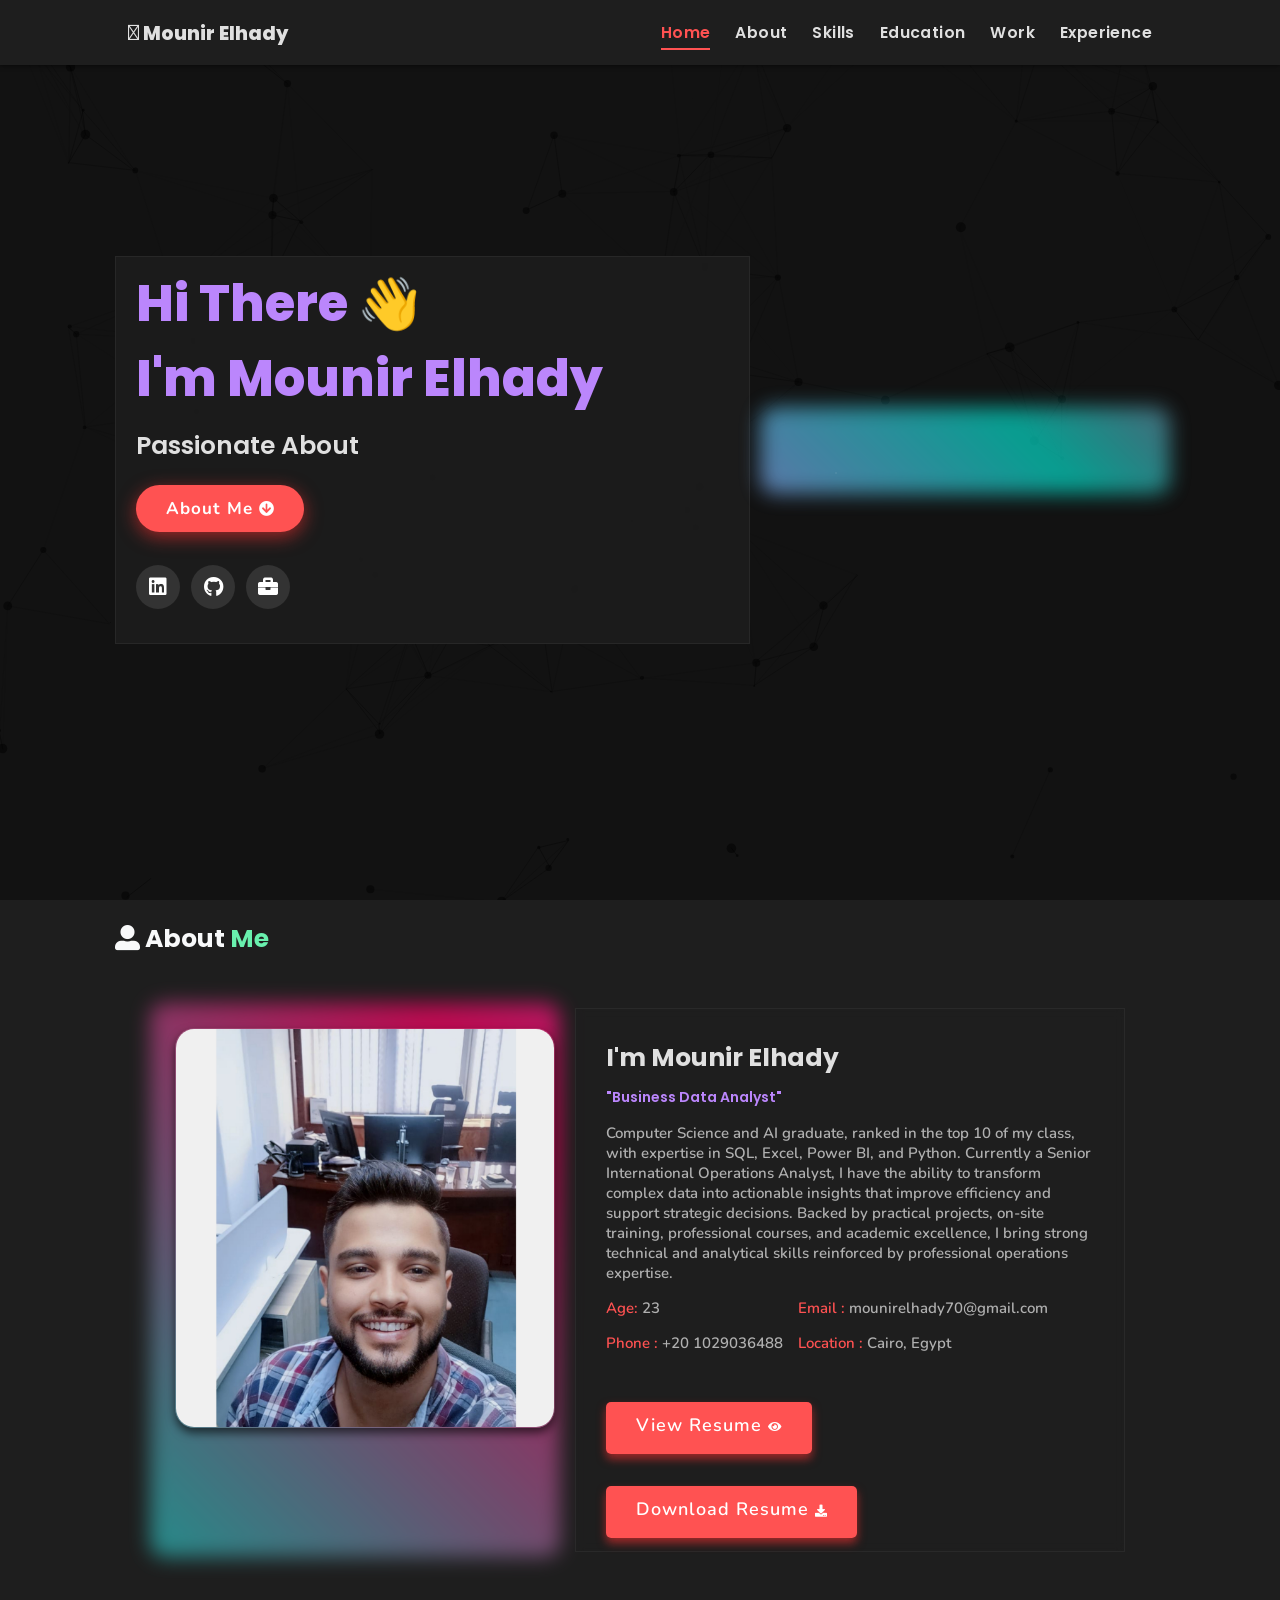
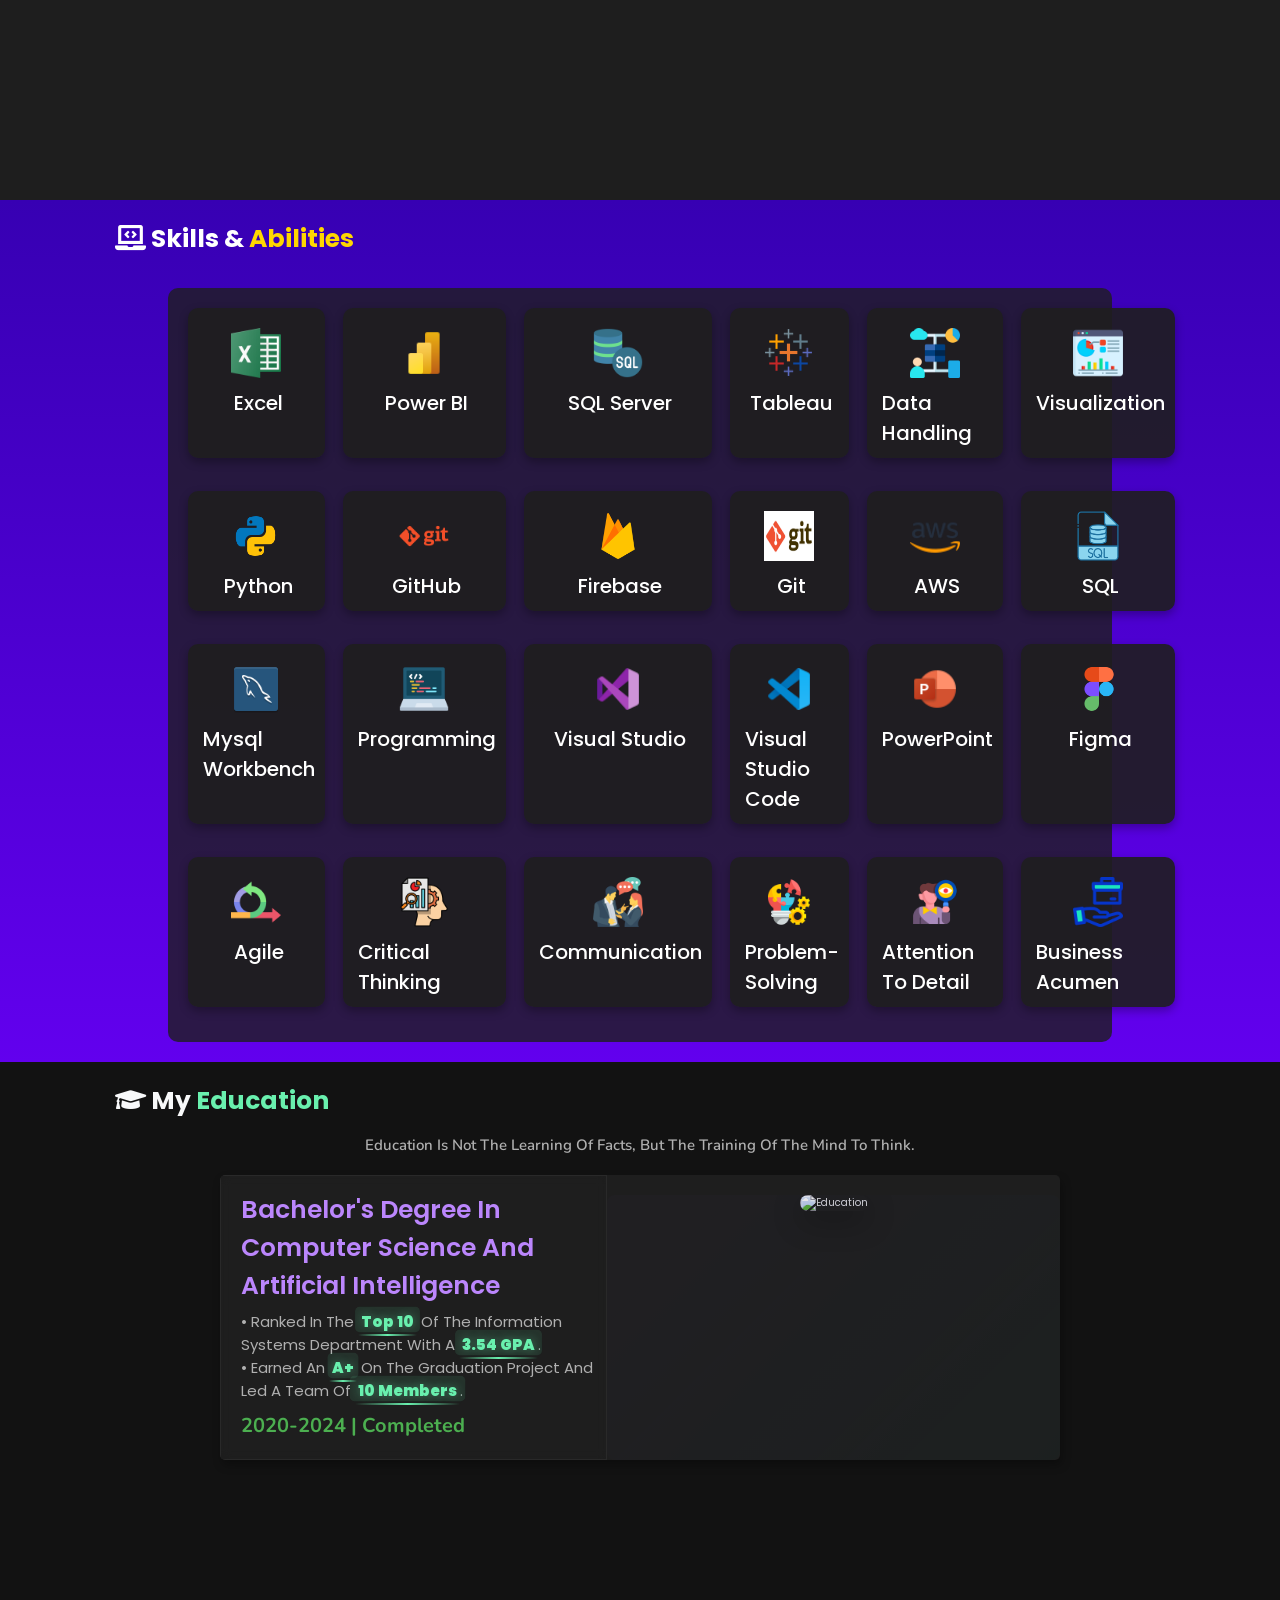
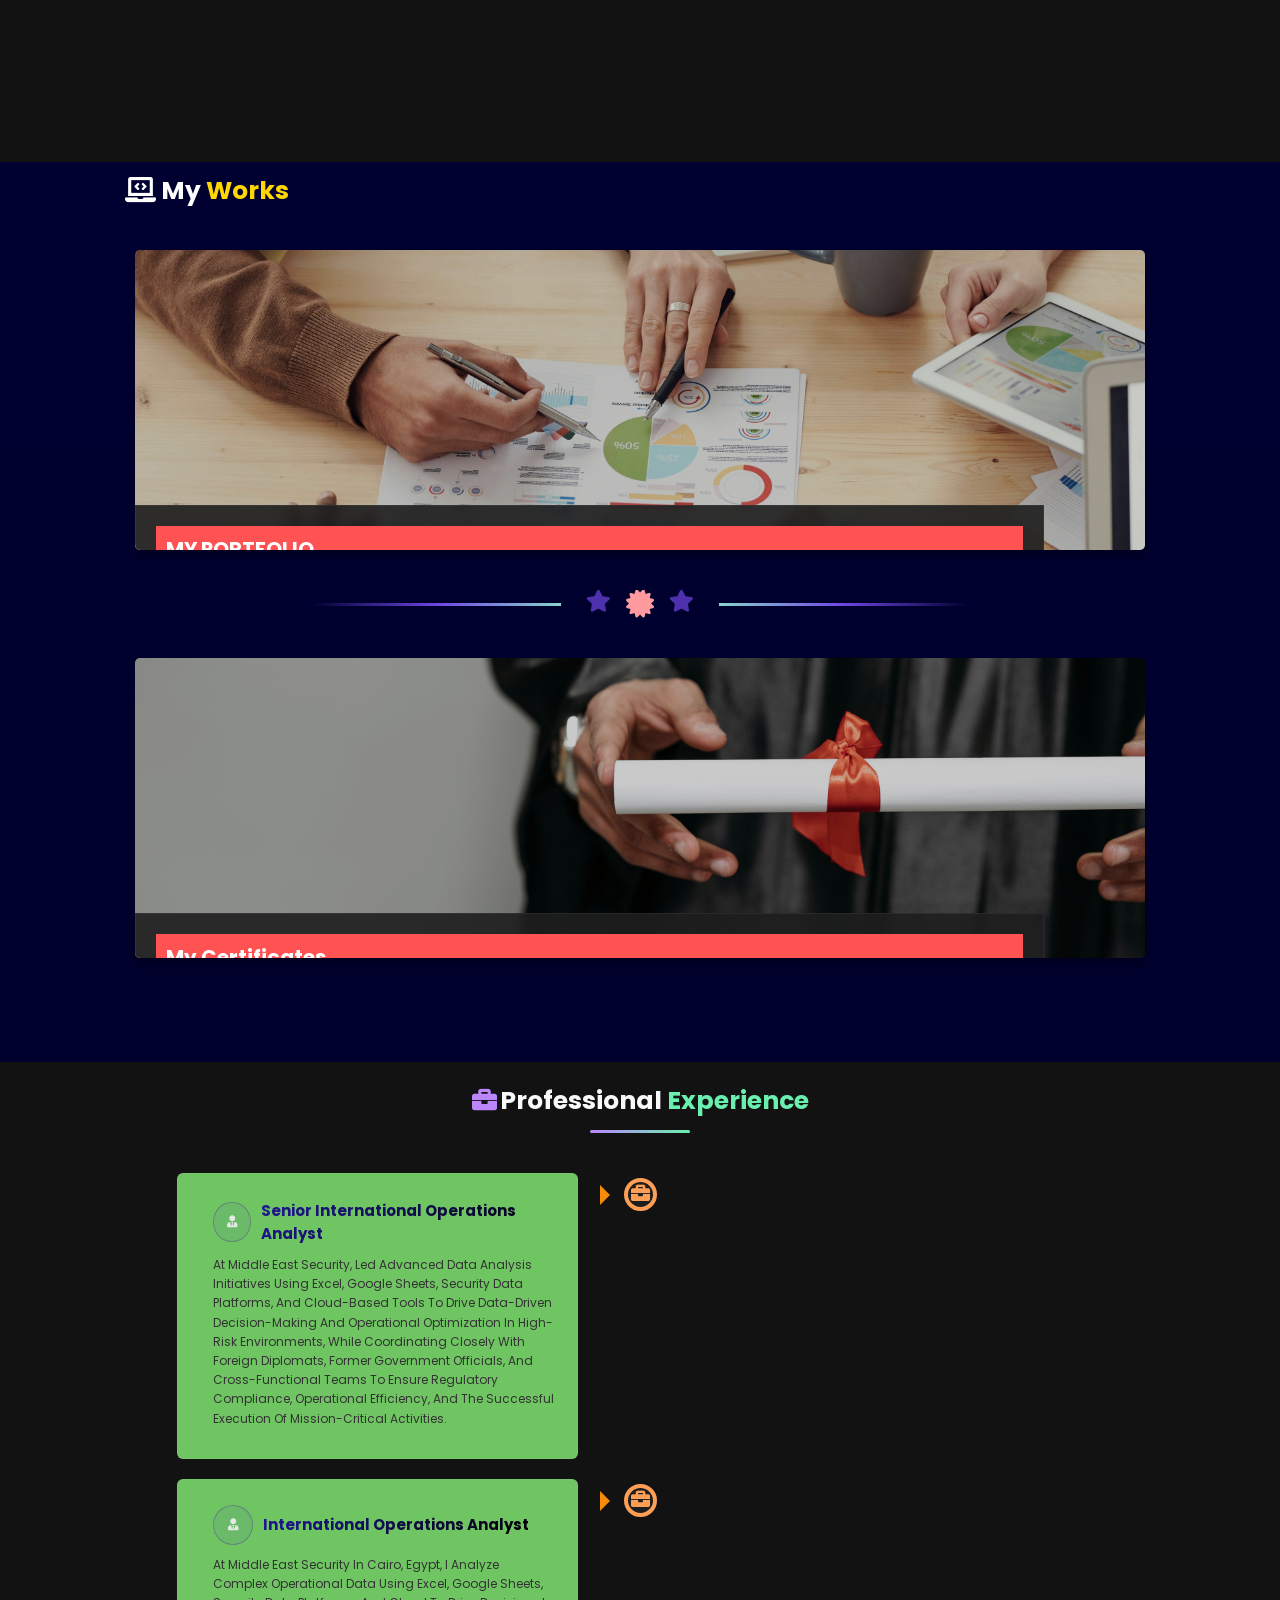
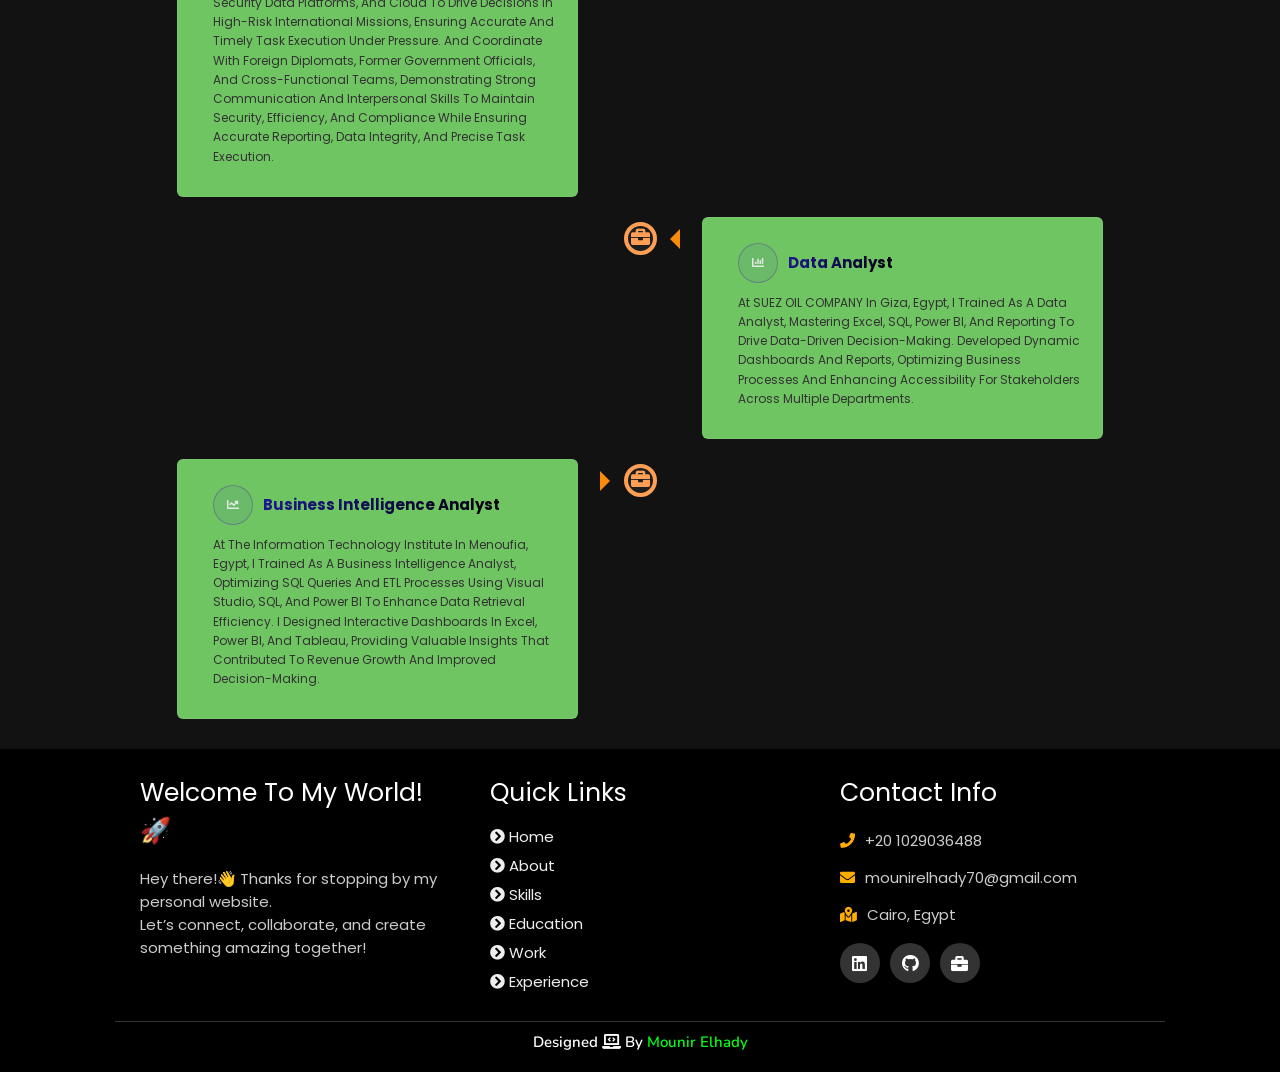
==== commit 2b9abb74: "Update index.html" ====
--- a/index.html
+++ b/index.html
@@ -184,7 +184,7 @@
             </div>
             <div class="bar">
               <div class="info">
-                <img src="./assets/images/skills/github.png" height="50" width="50">
+                <img src="./assets/images/skills/git_plain_wordmark_logo_icon_146508.webp" height="50" width="50">
                 <span>GitHub</span>
               </div>
             </div>
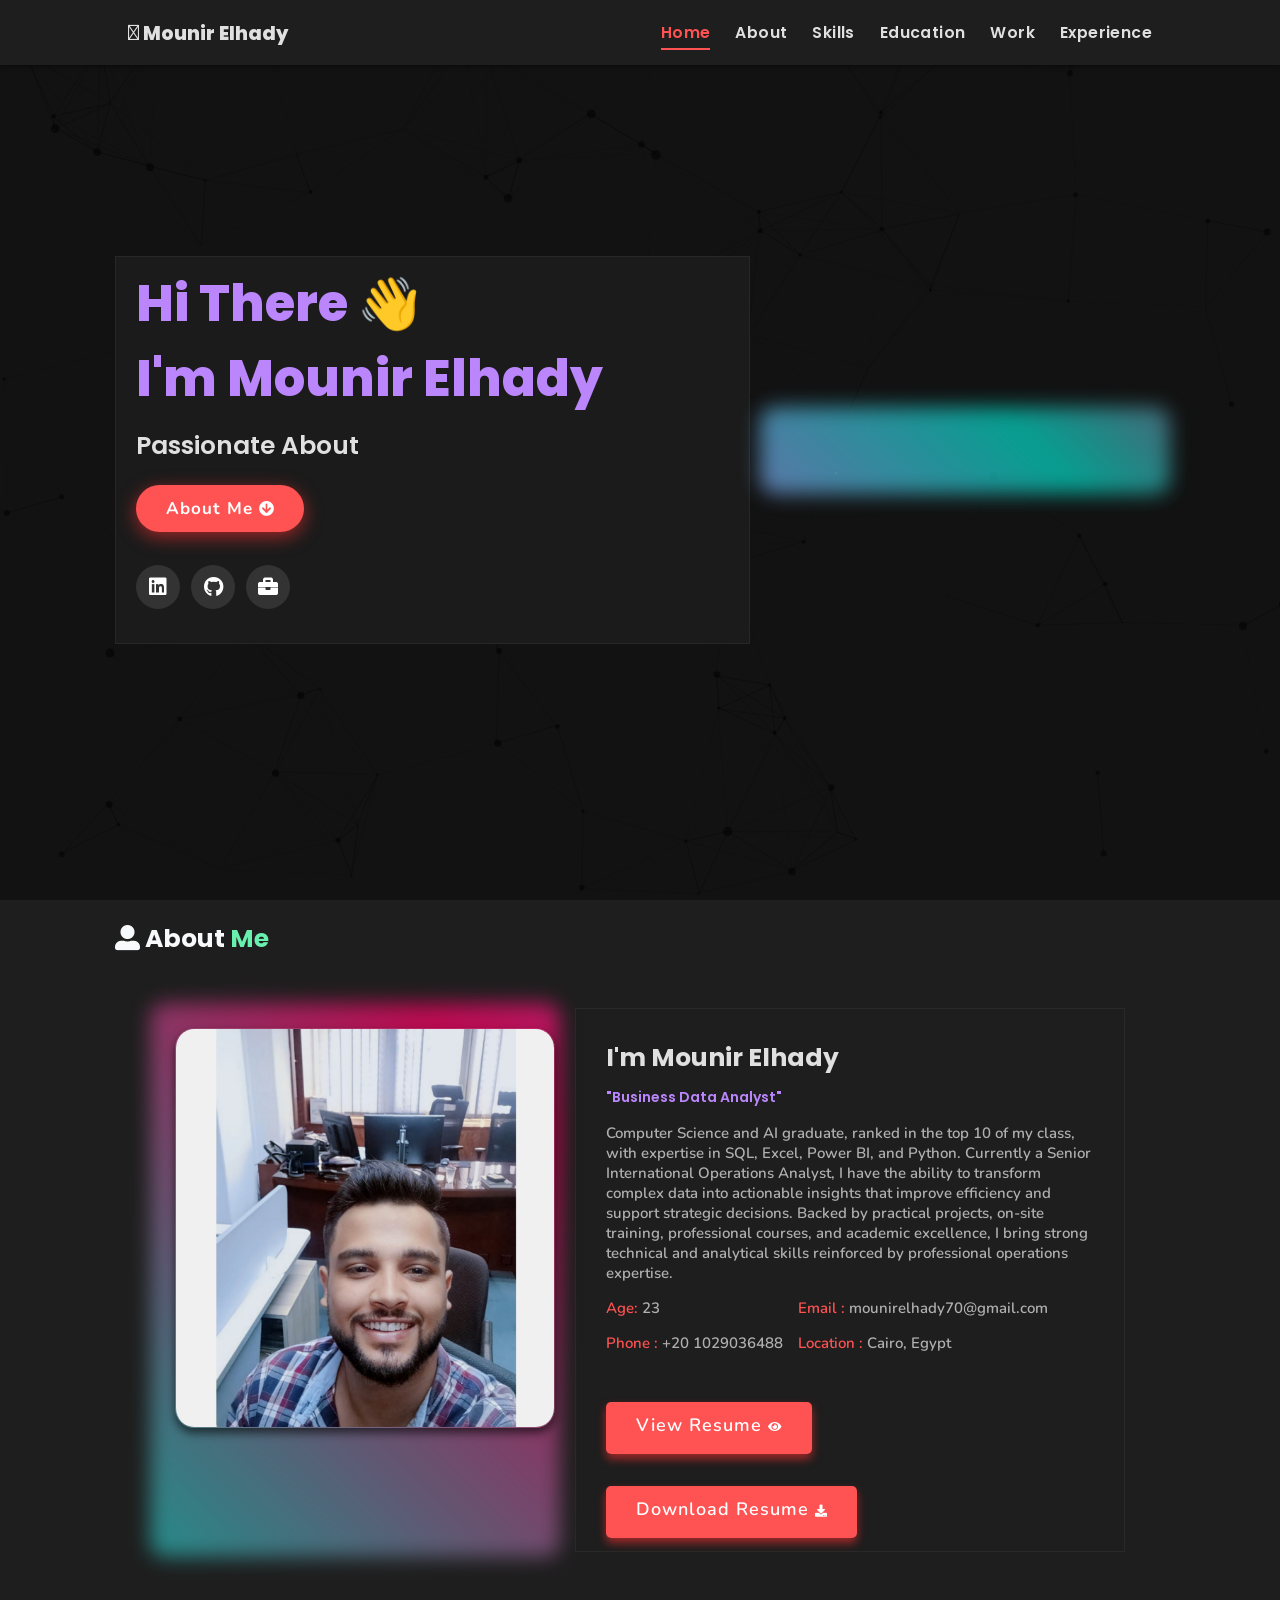
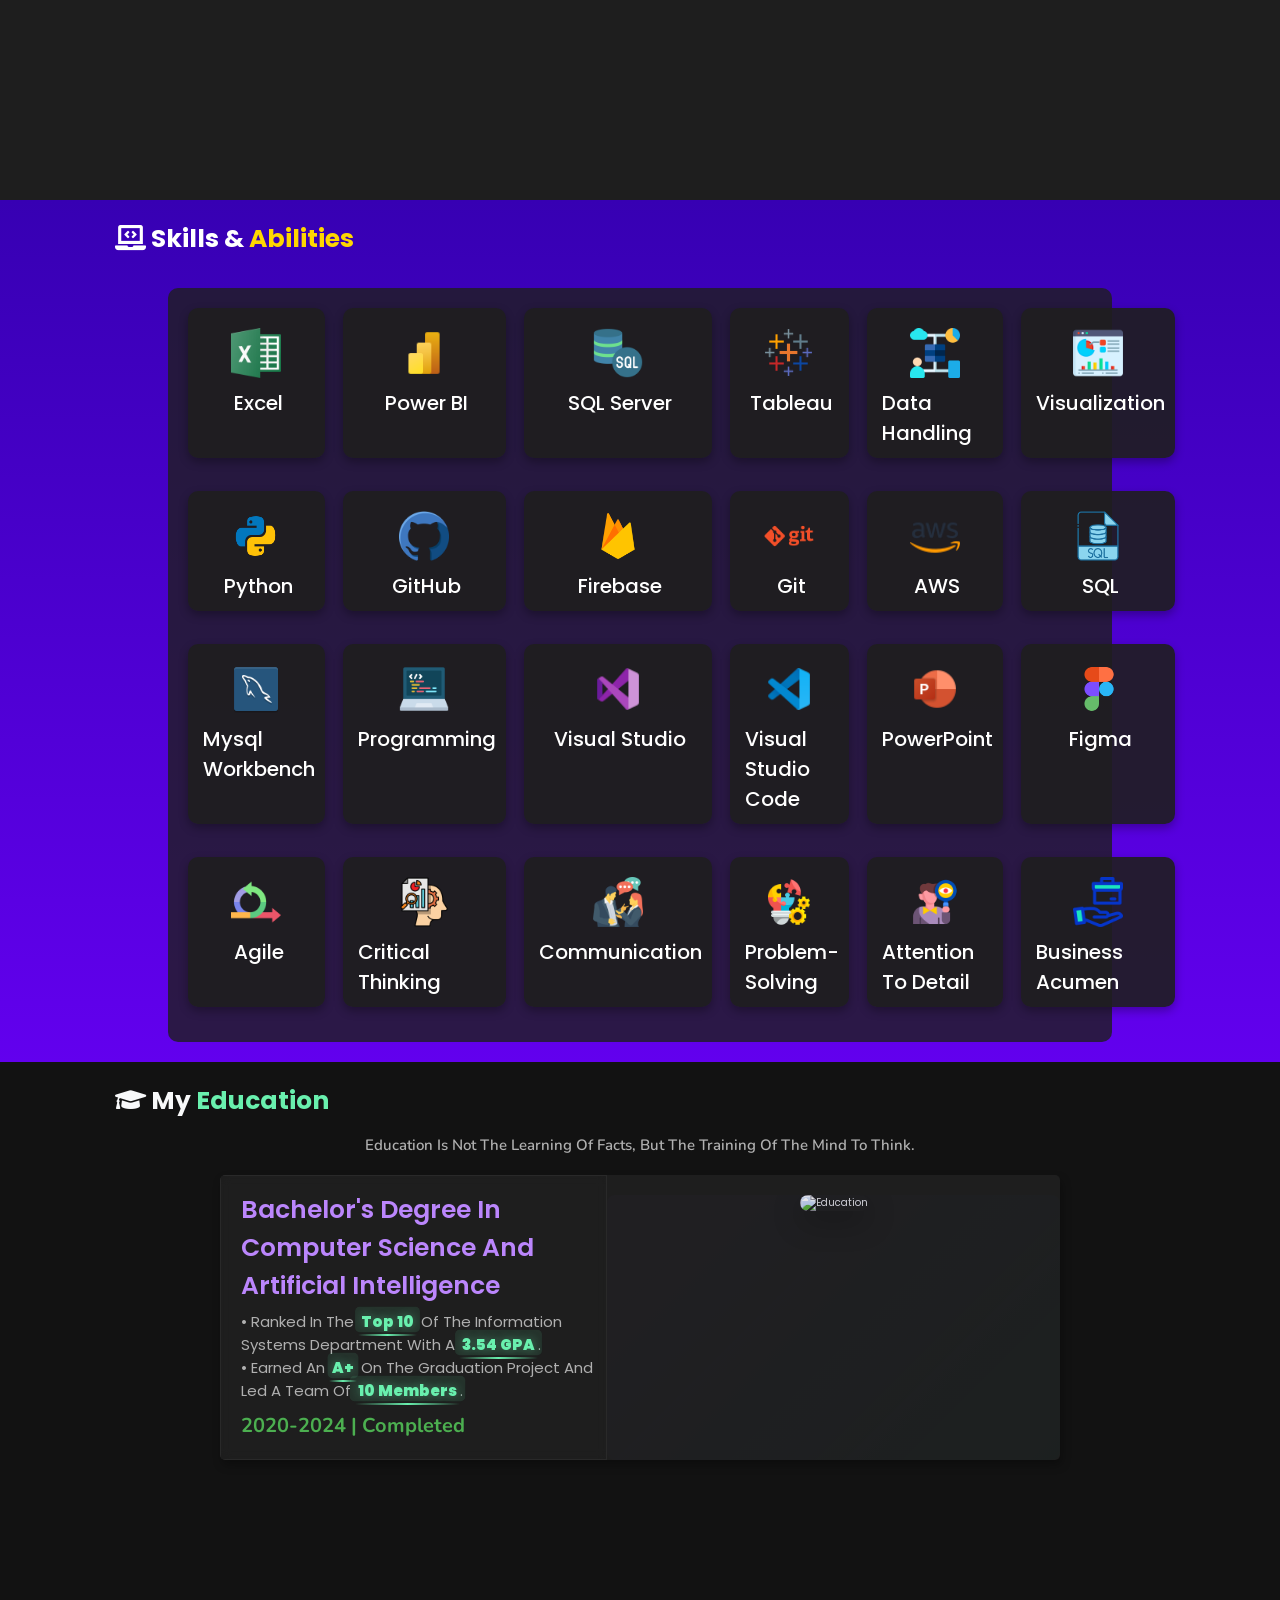
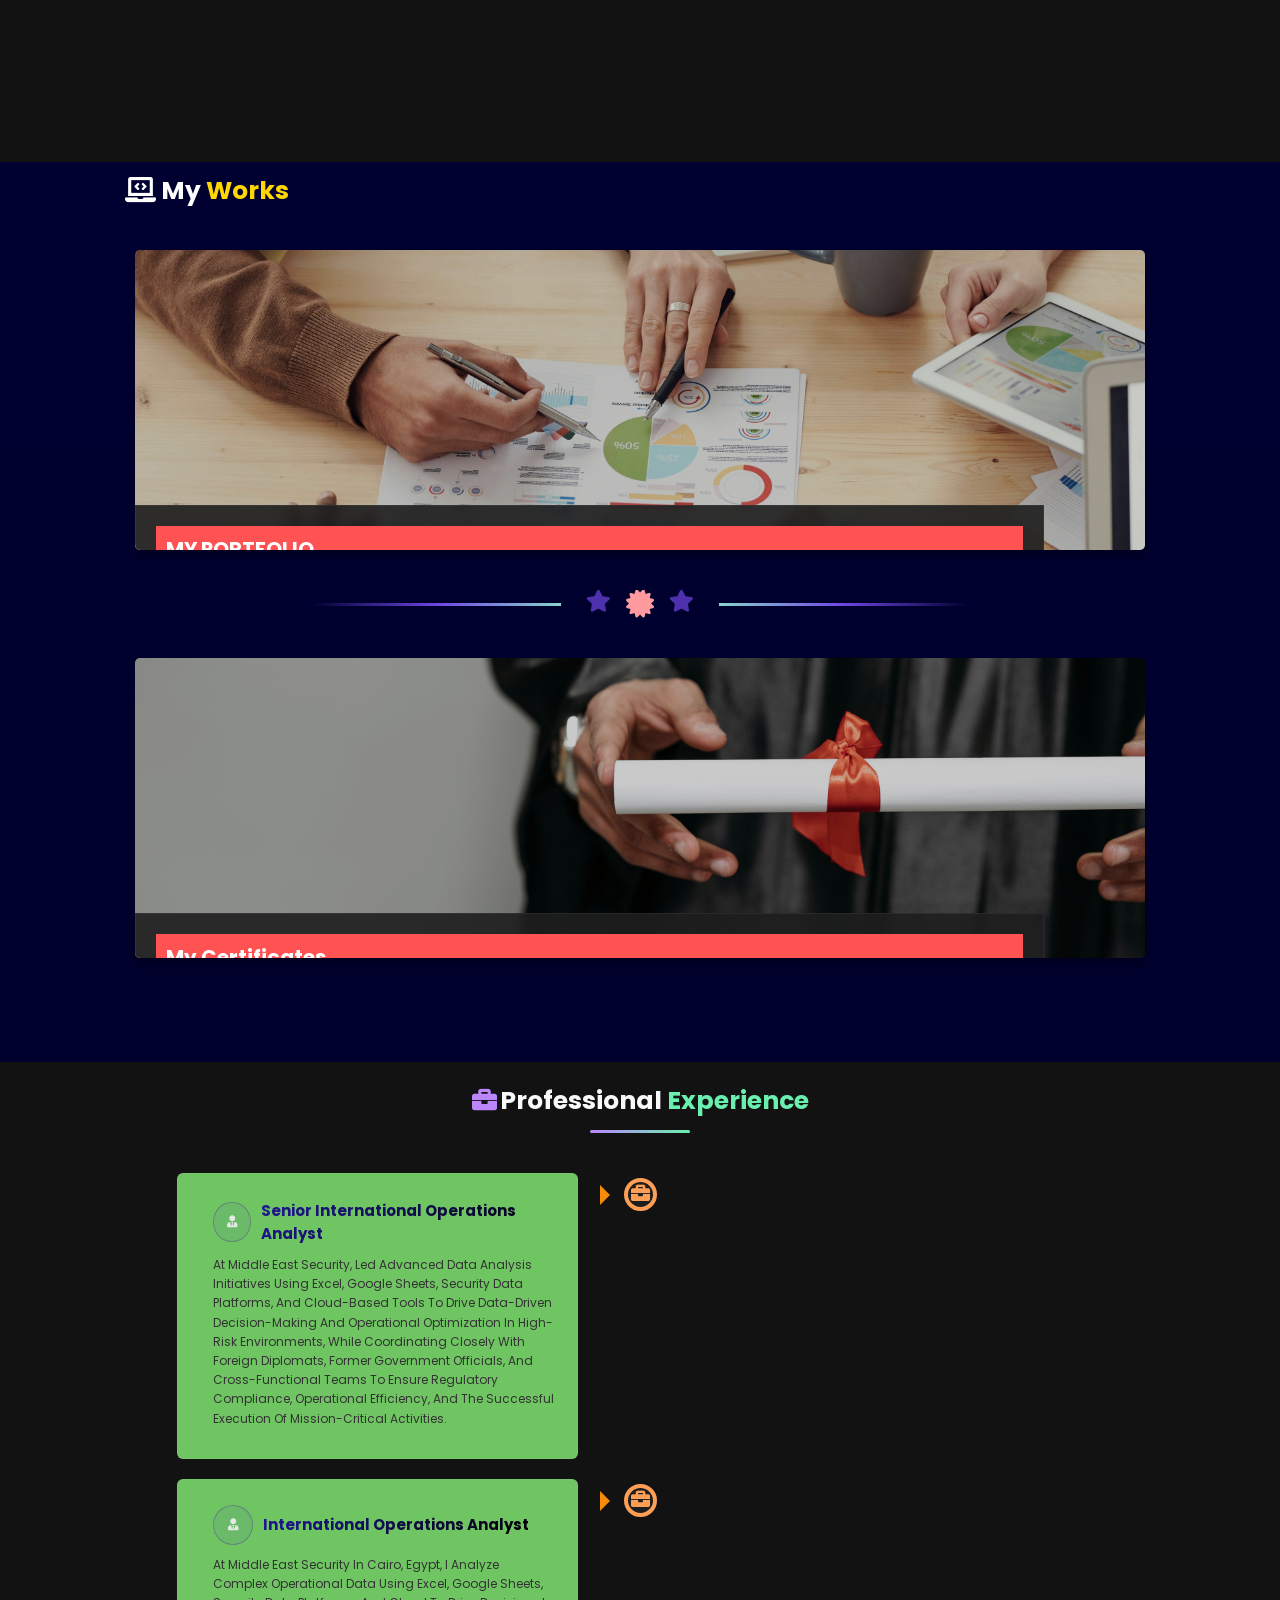
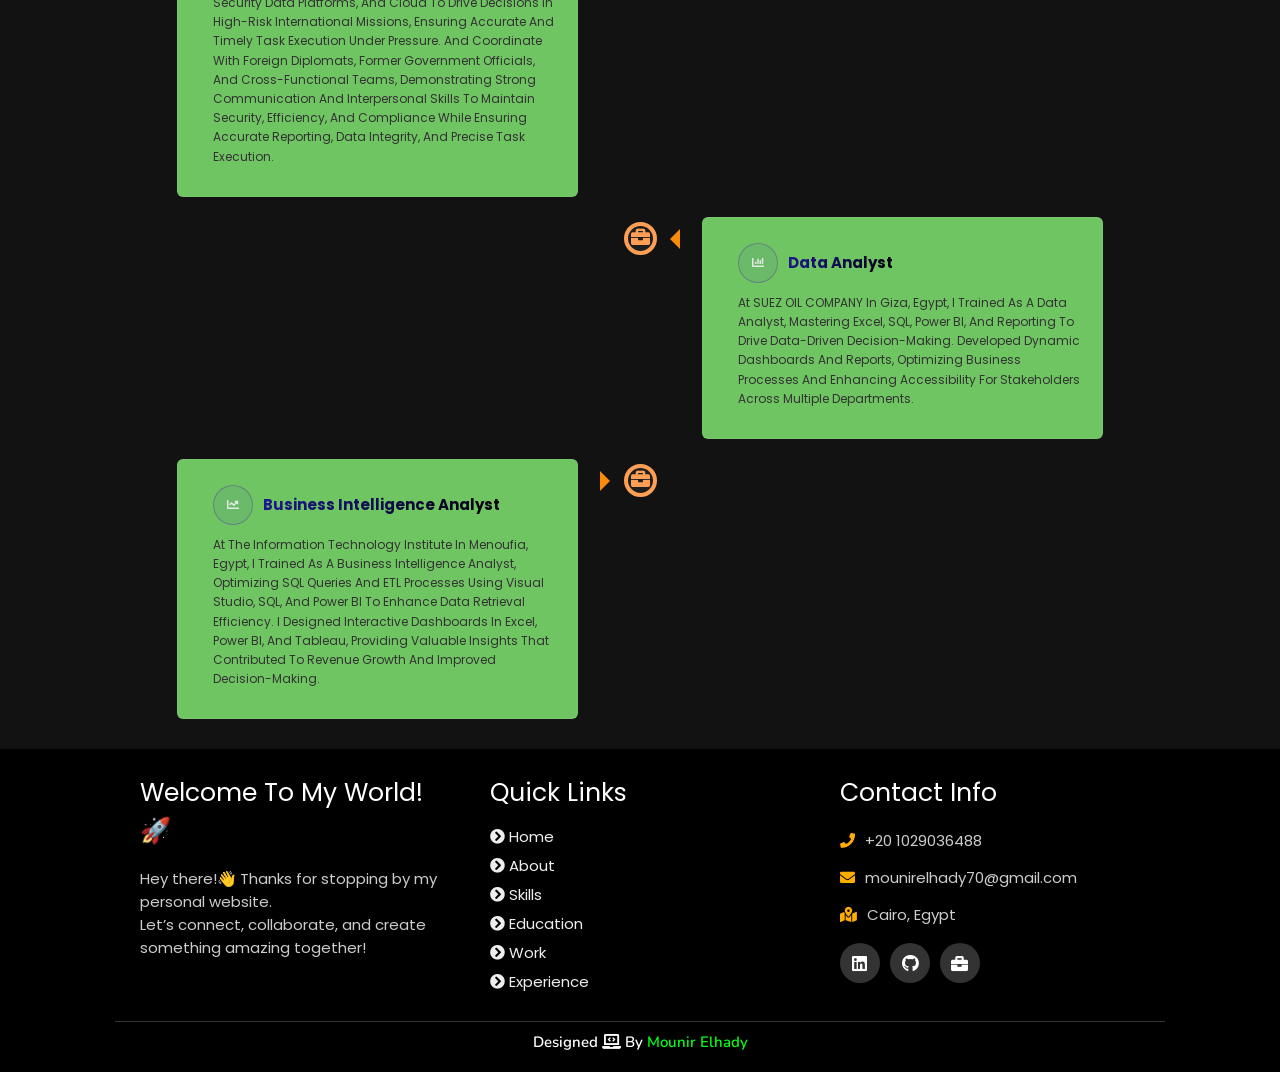
==== commit c6b25e58: "Update index.html" ====
--- a/index.html
+++ b/index.html
@@ -184,7 +184,7 @@
             </div>
             <div class="bar">
               <div class="info">
-                <img src="./assets/images/skills/git_plain_wordmark_logo_icon_146508.webp" height="50" width="50">
+                <img src="./assets/images/skills/github.png" height="50" width="50">
                 <span>GitHub</span>
               </div>
             </div>
@@ -197,7 +197,7 @@
             
             <div class="bar">
               <div class="info">
-                <img src="./assets/images/skills/Git-Logo.jpg" height="50" width="50">
+                <img src="./assets/images/skills/git_plain_wordmark_logo_icon_146508.webp" height="50" width="50">
                 <span>Git</span>
               </div>
             </div>
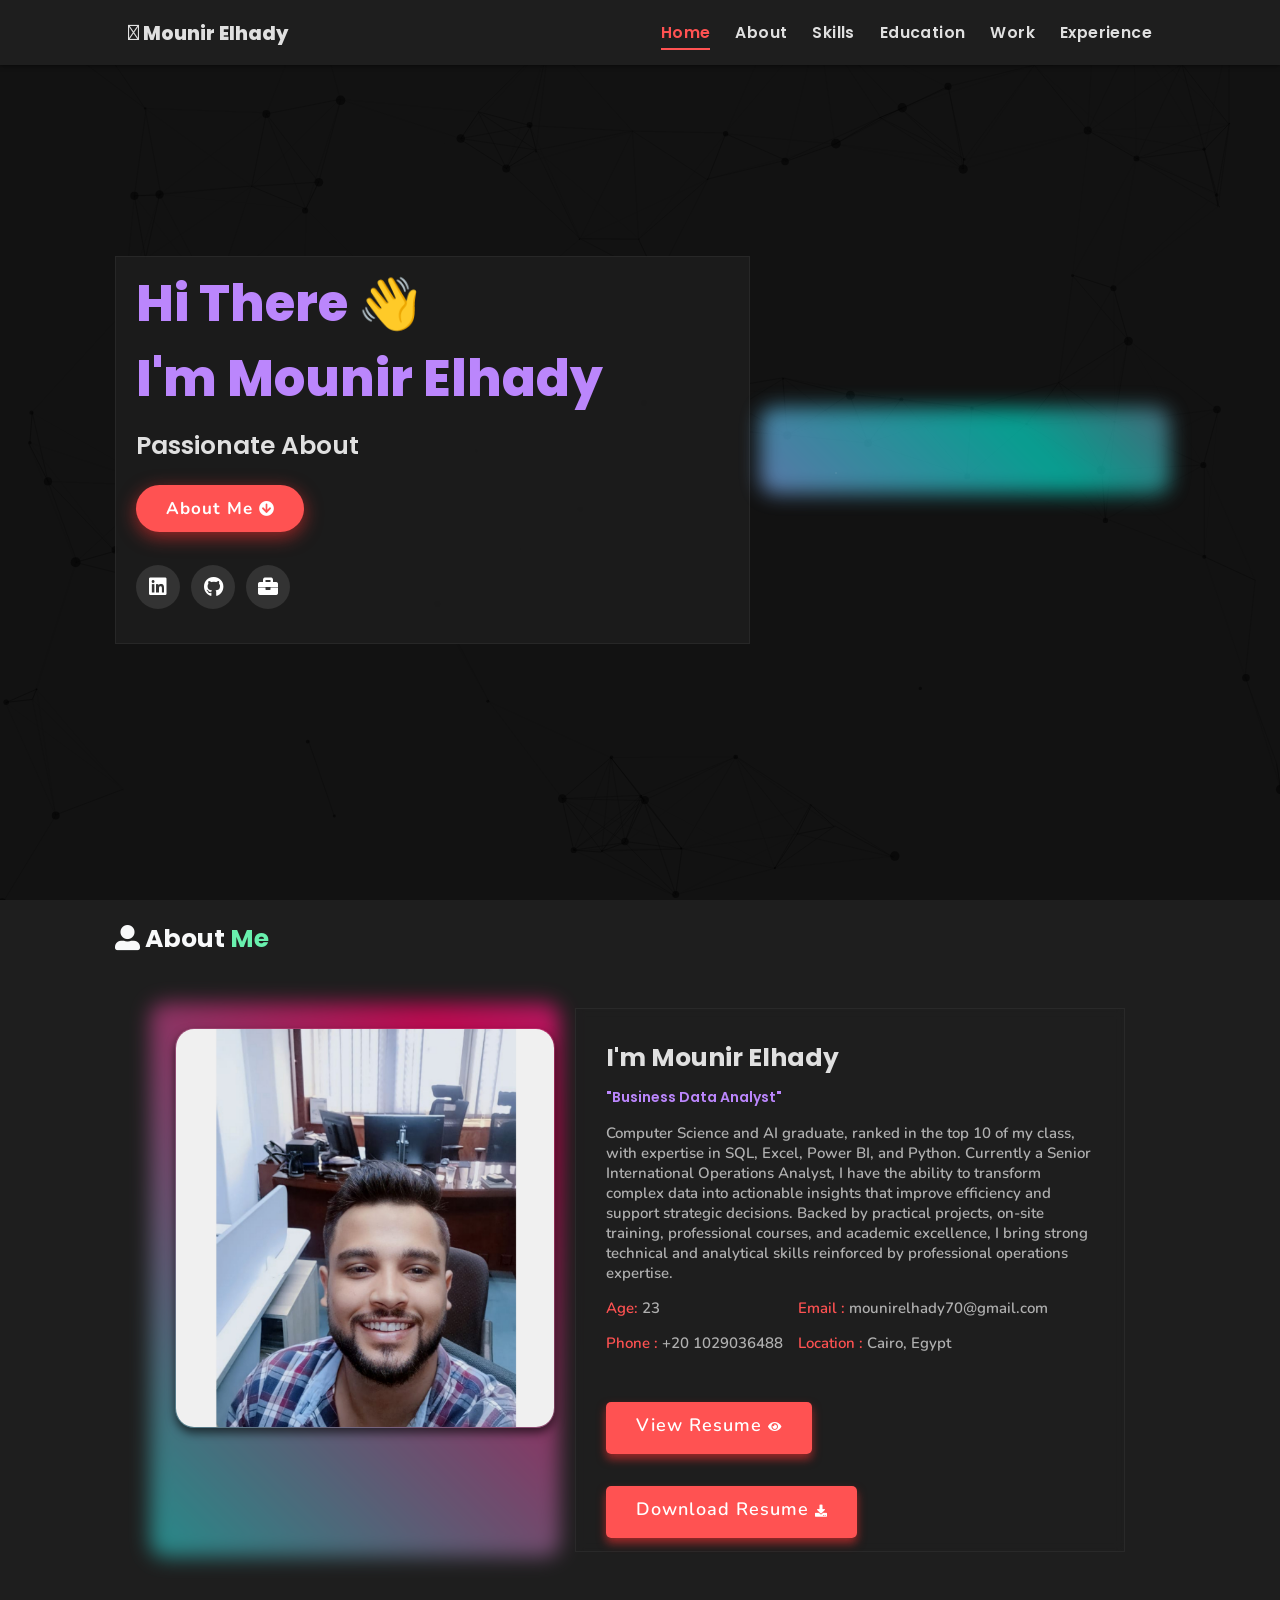
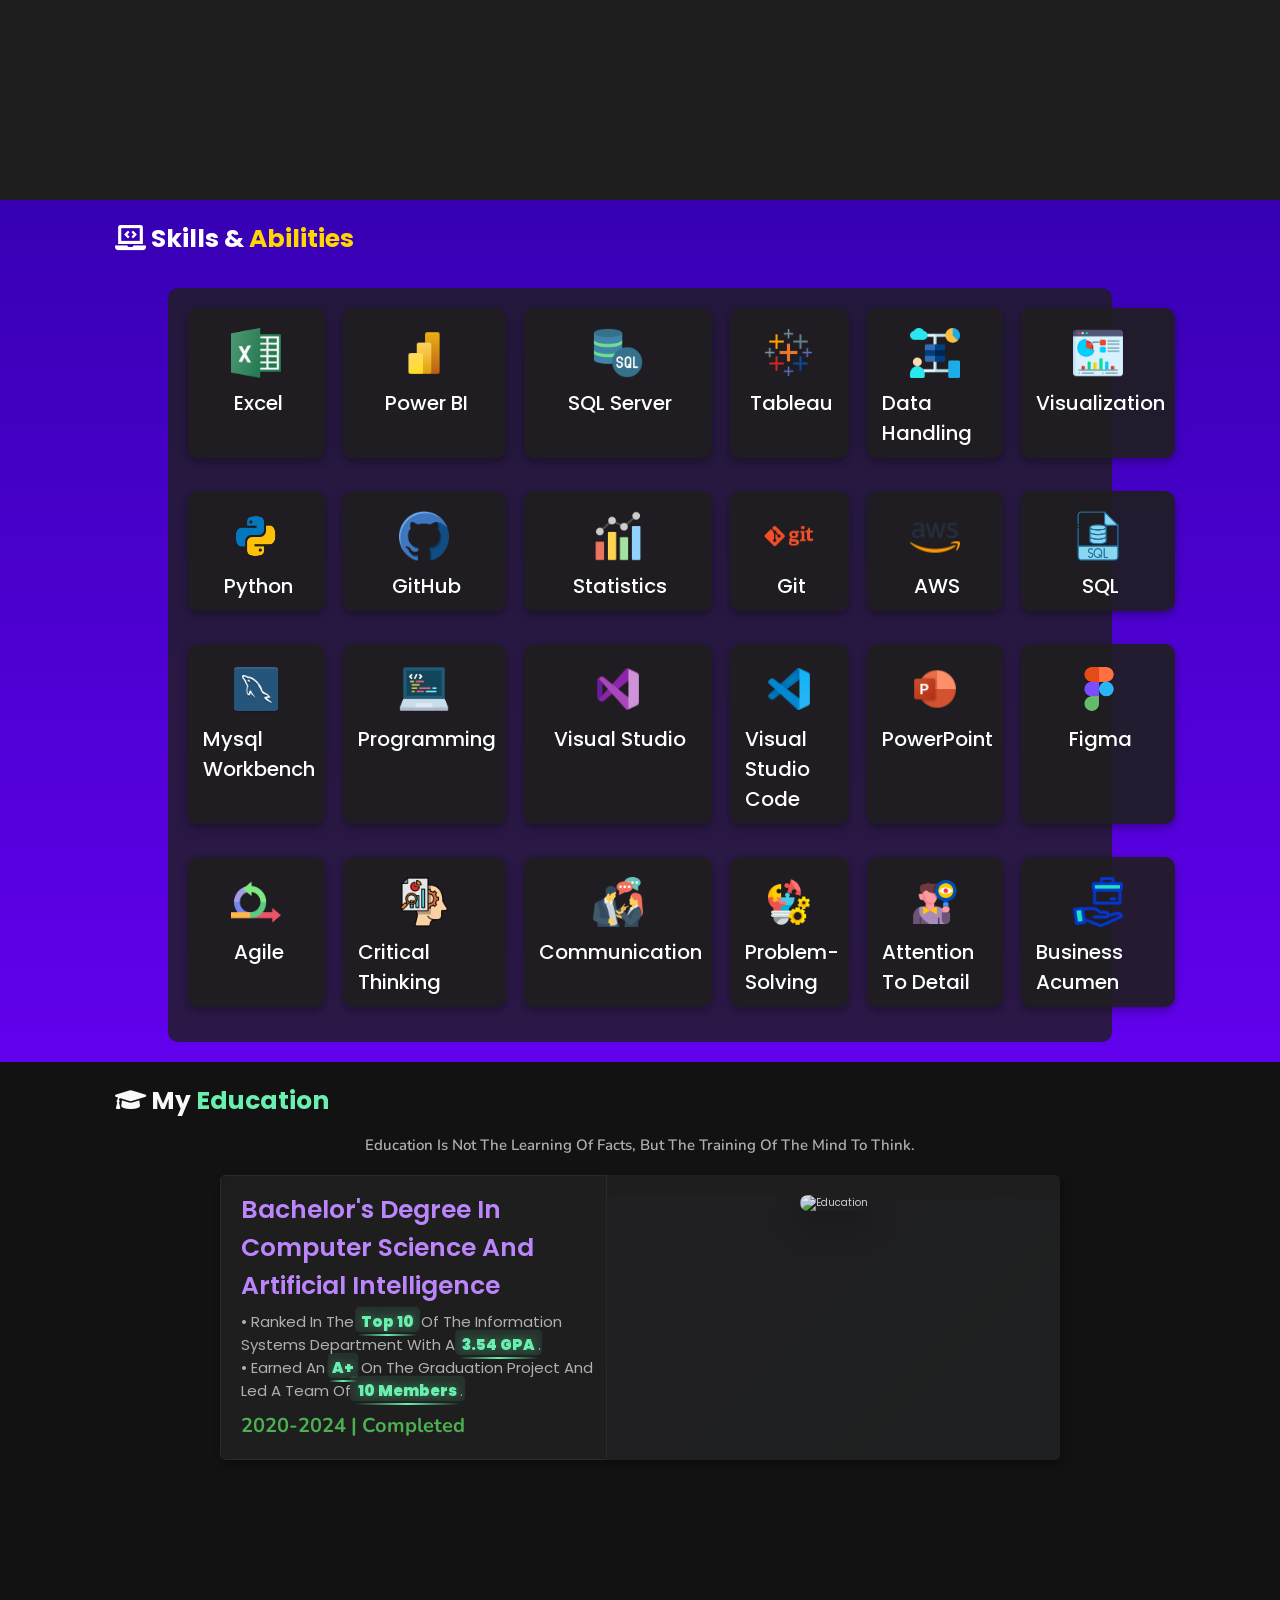
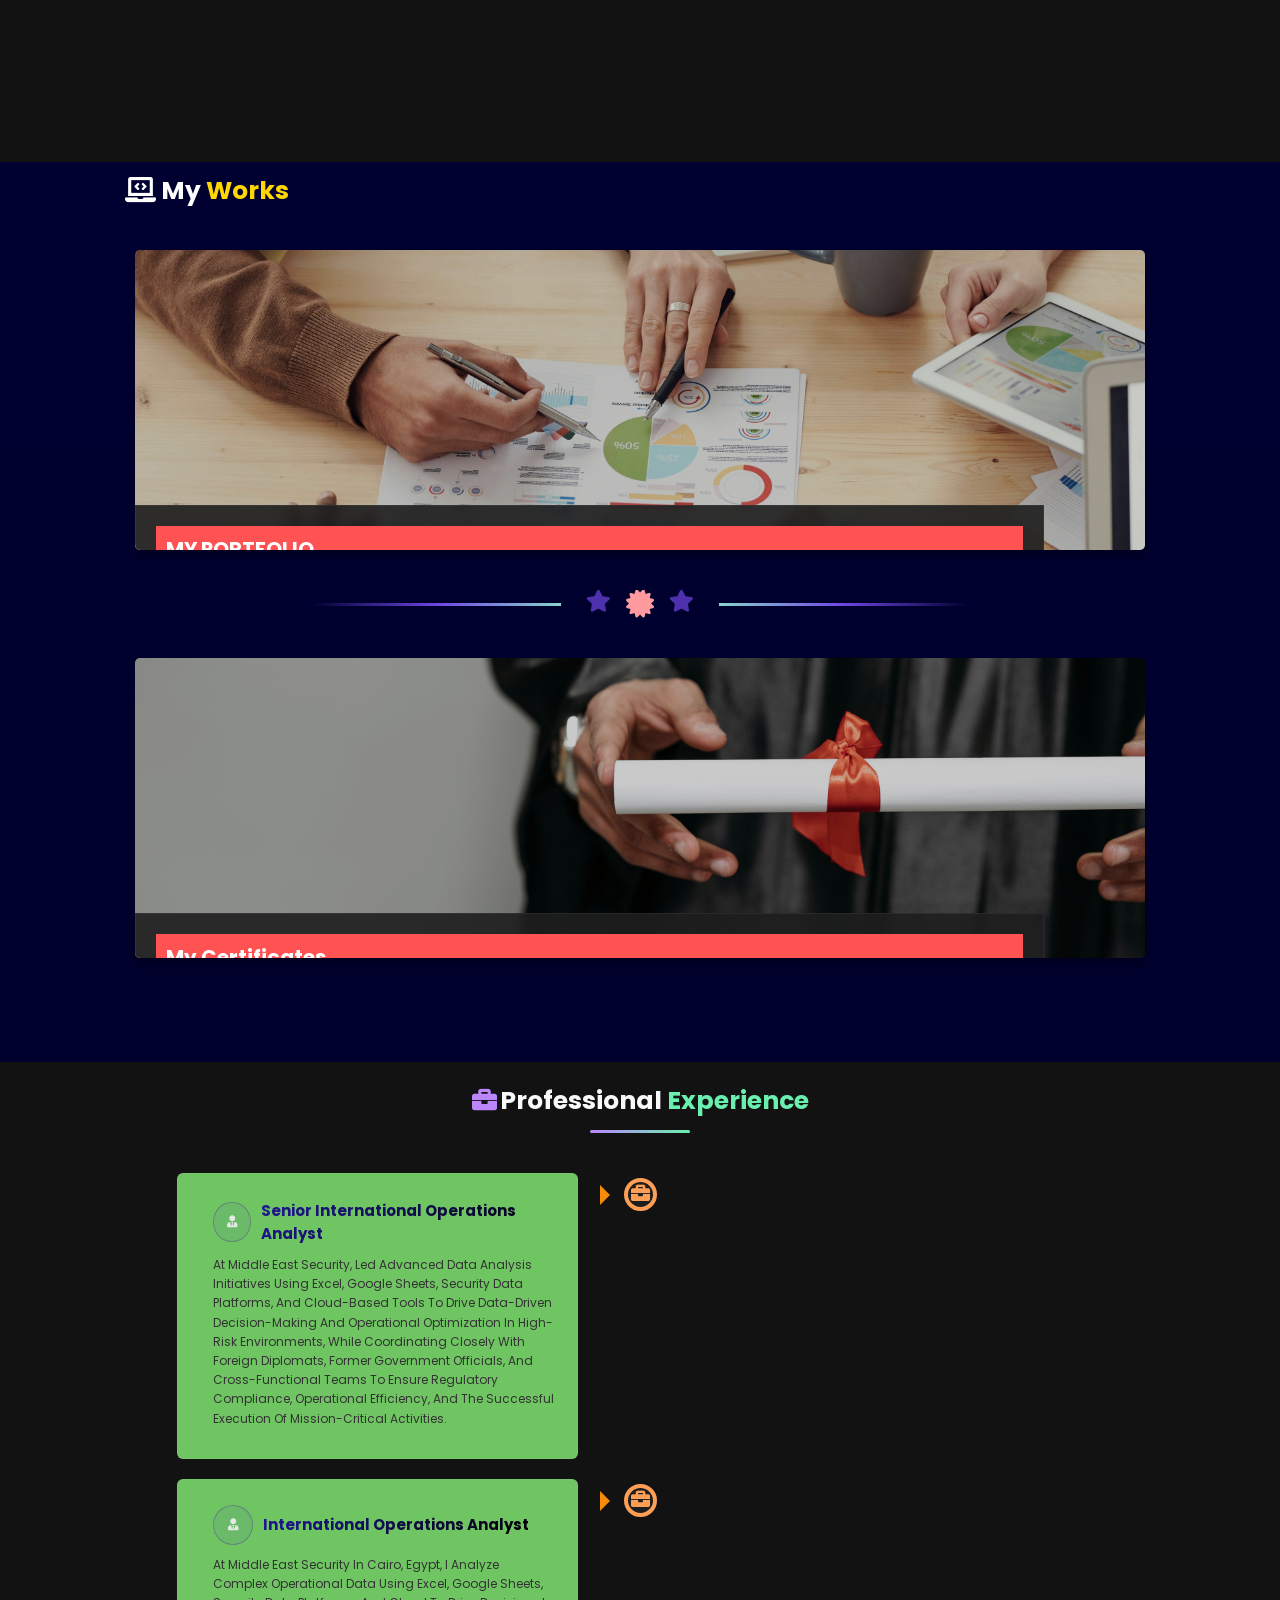
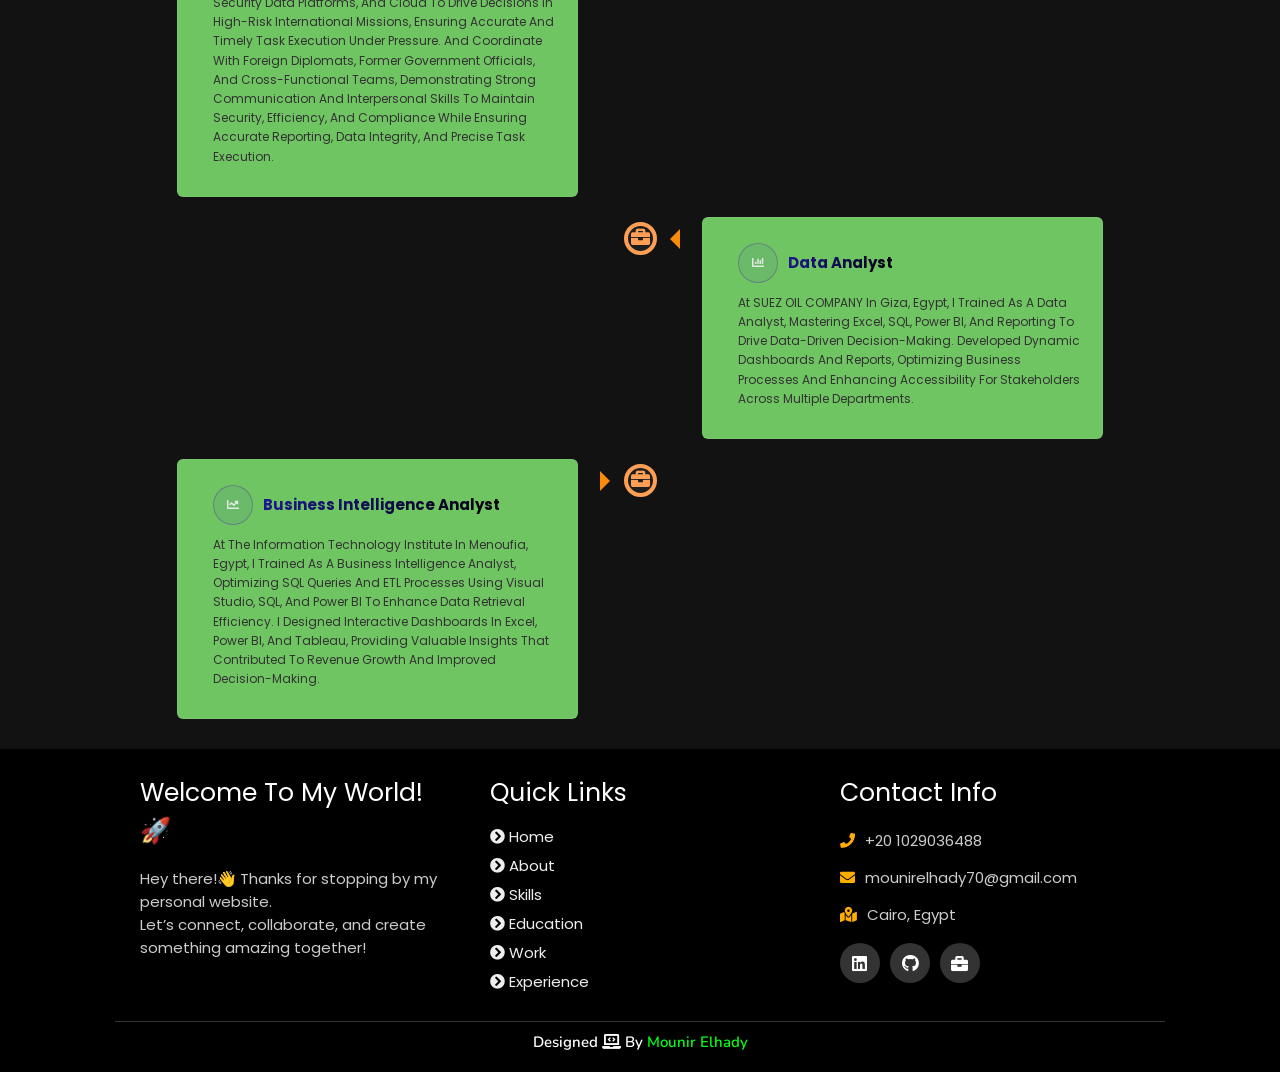
==== commit 14425e9e: "Update index.html" ====
--- a/index.html
+++ b/index.html
@@ -190,8 +190,8 @@
             </div>
             <div class="bar">
               <div class="info">
-                <img src="./assets/images/skills/firebase.png" height="50" width="50">
-                <span>Firebase</span>
+                <img src="./assets/images/skills/4563201.png" height="50" width="50">
+                <span>Statistics</span>
               </div>
             </div>
             
